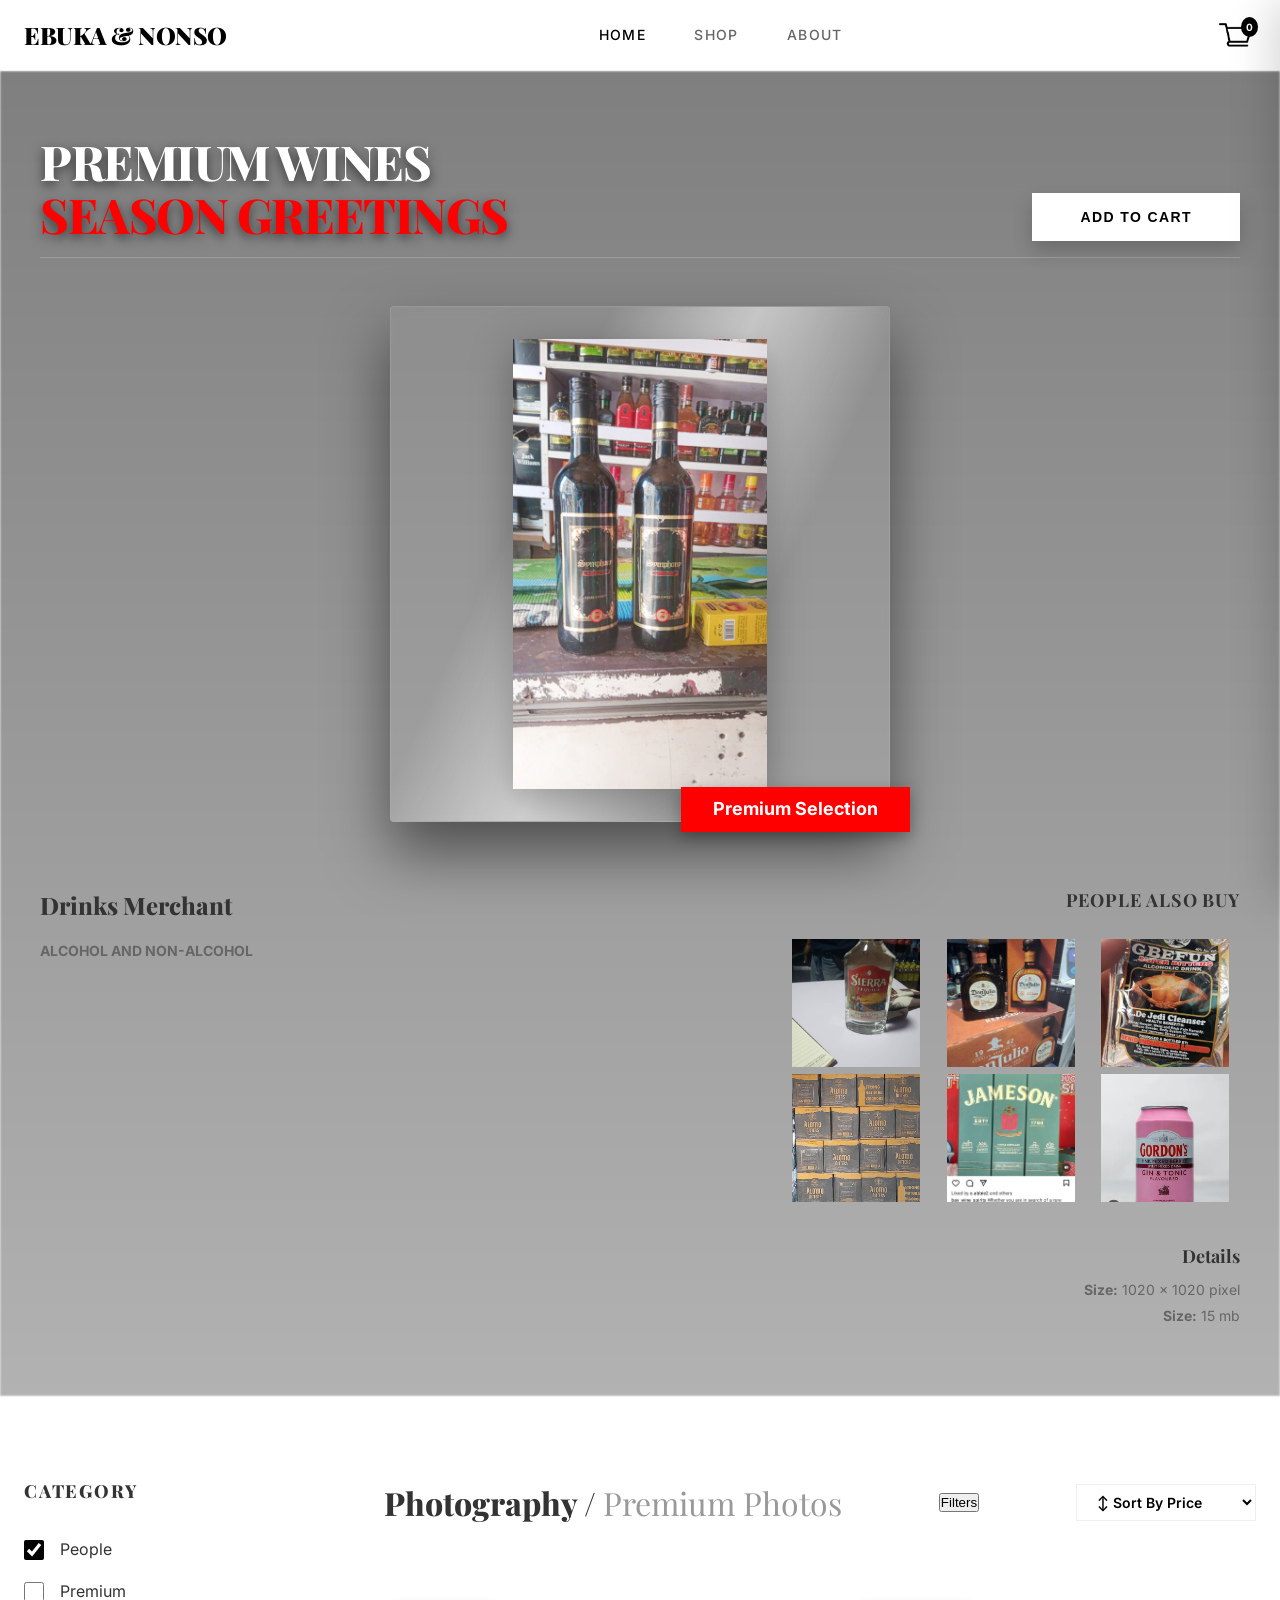
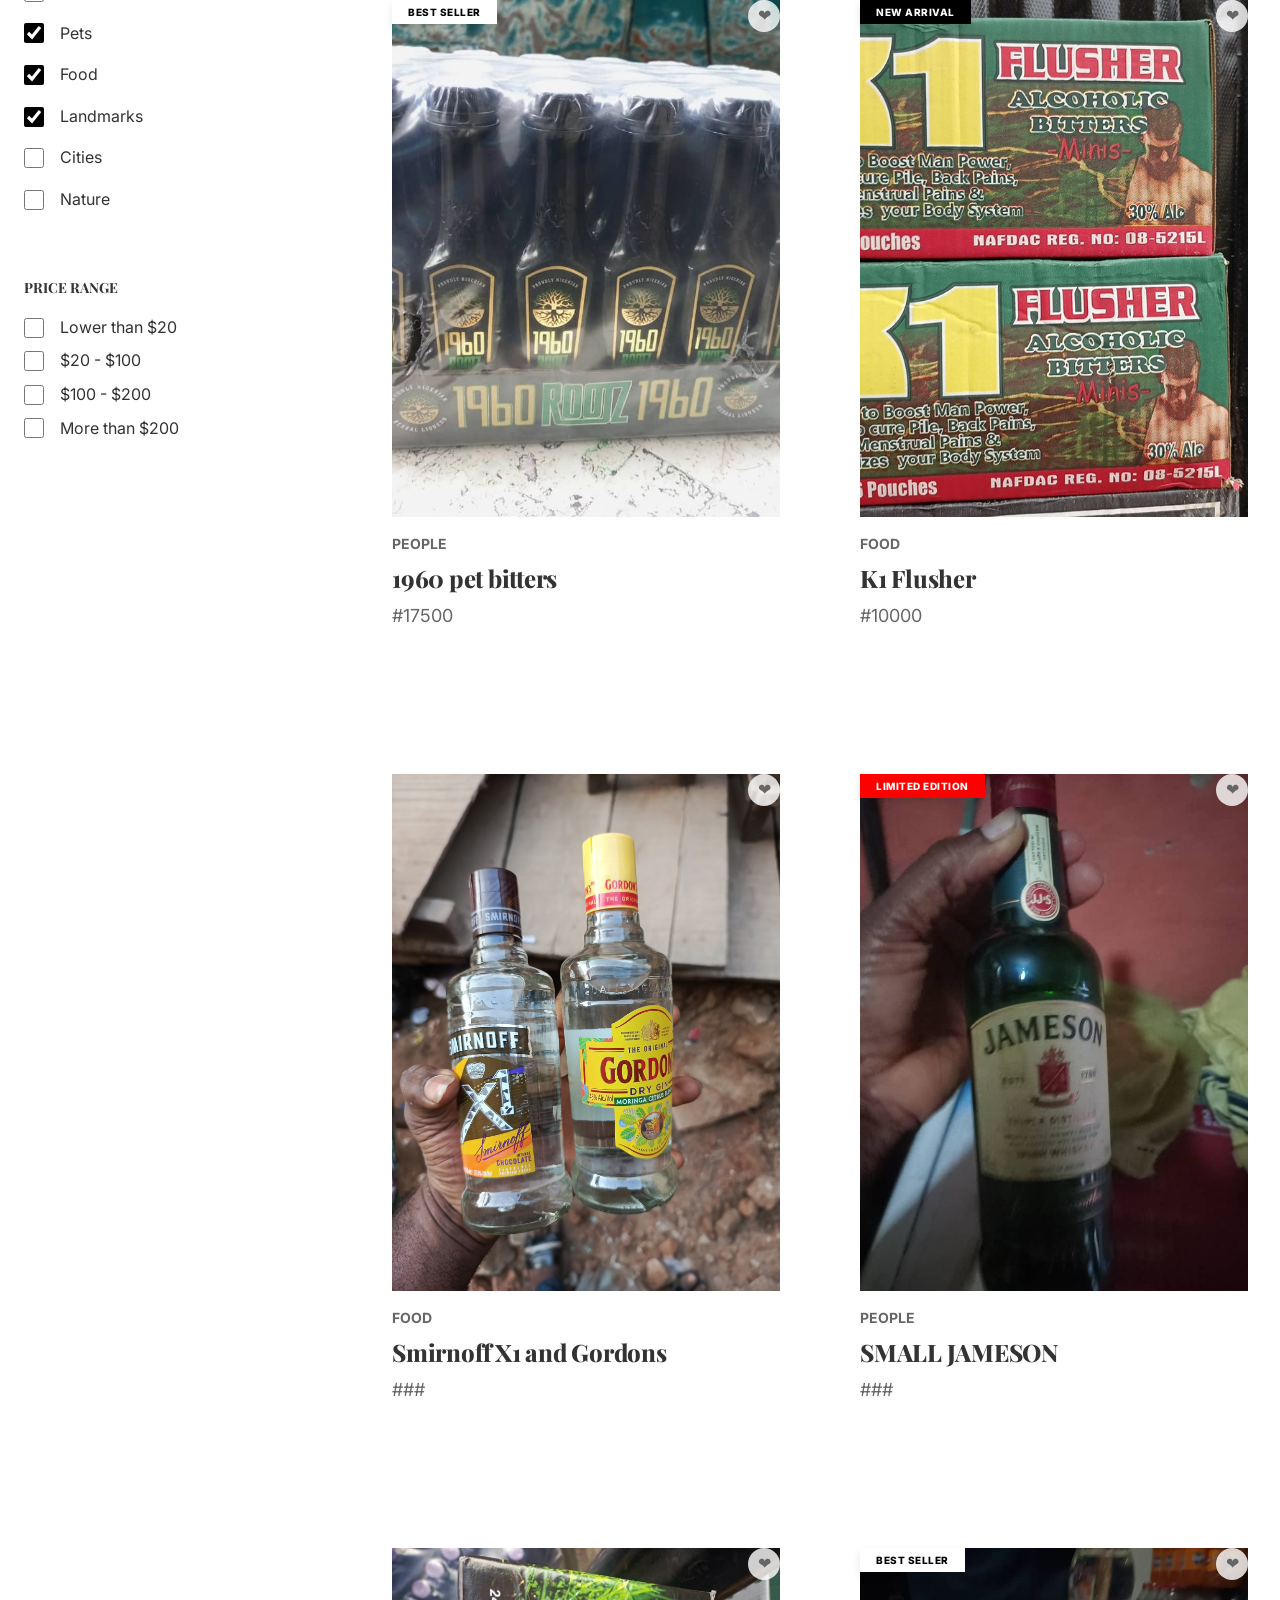
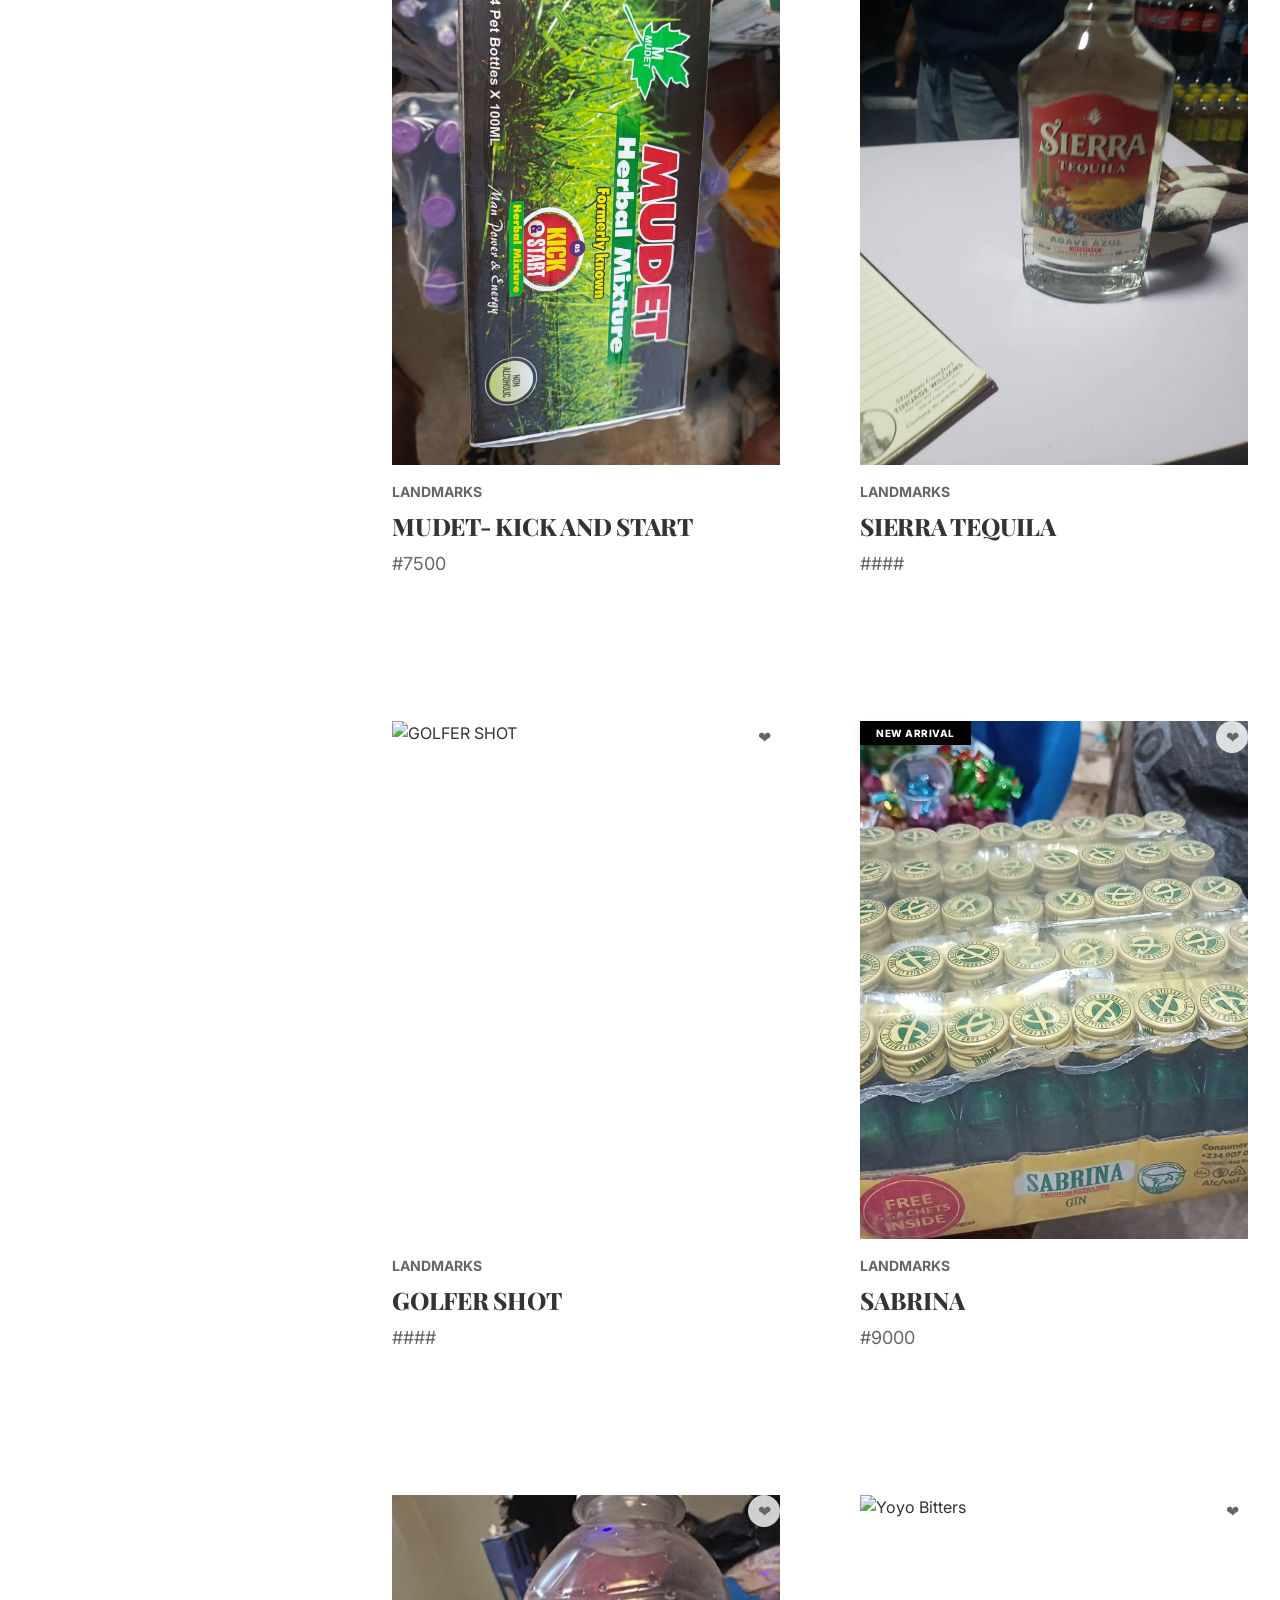
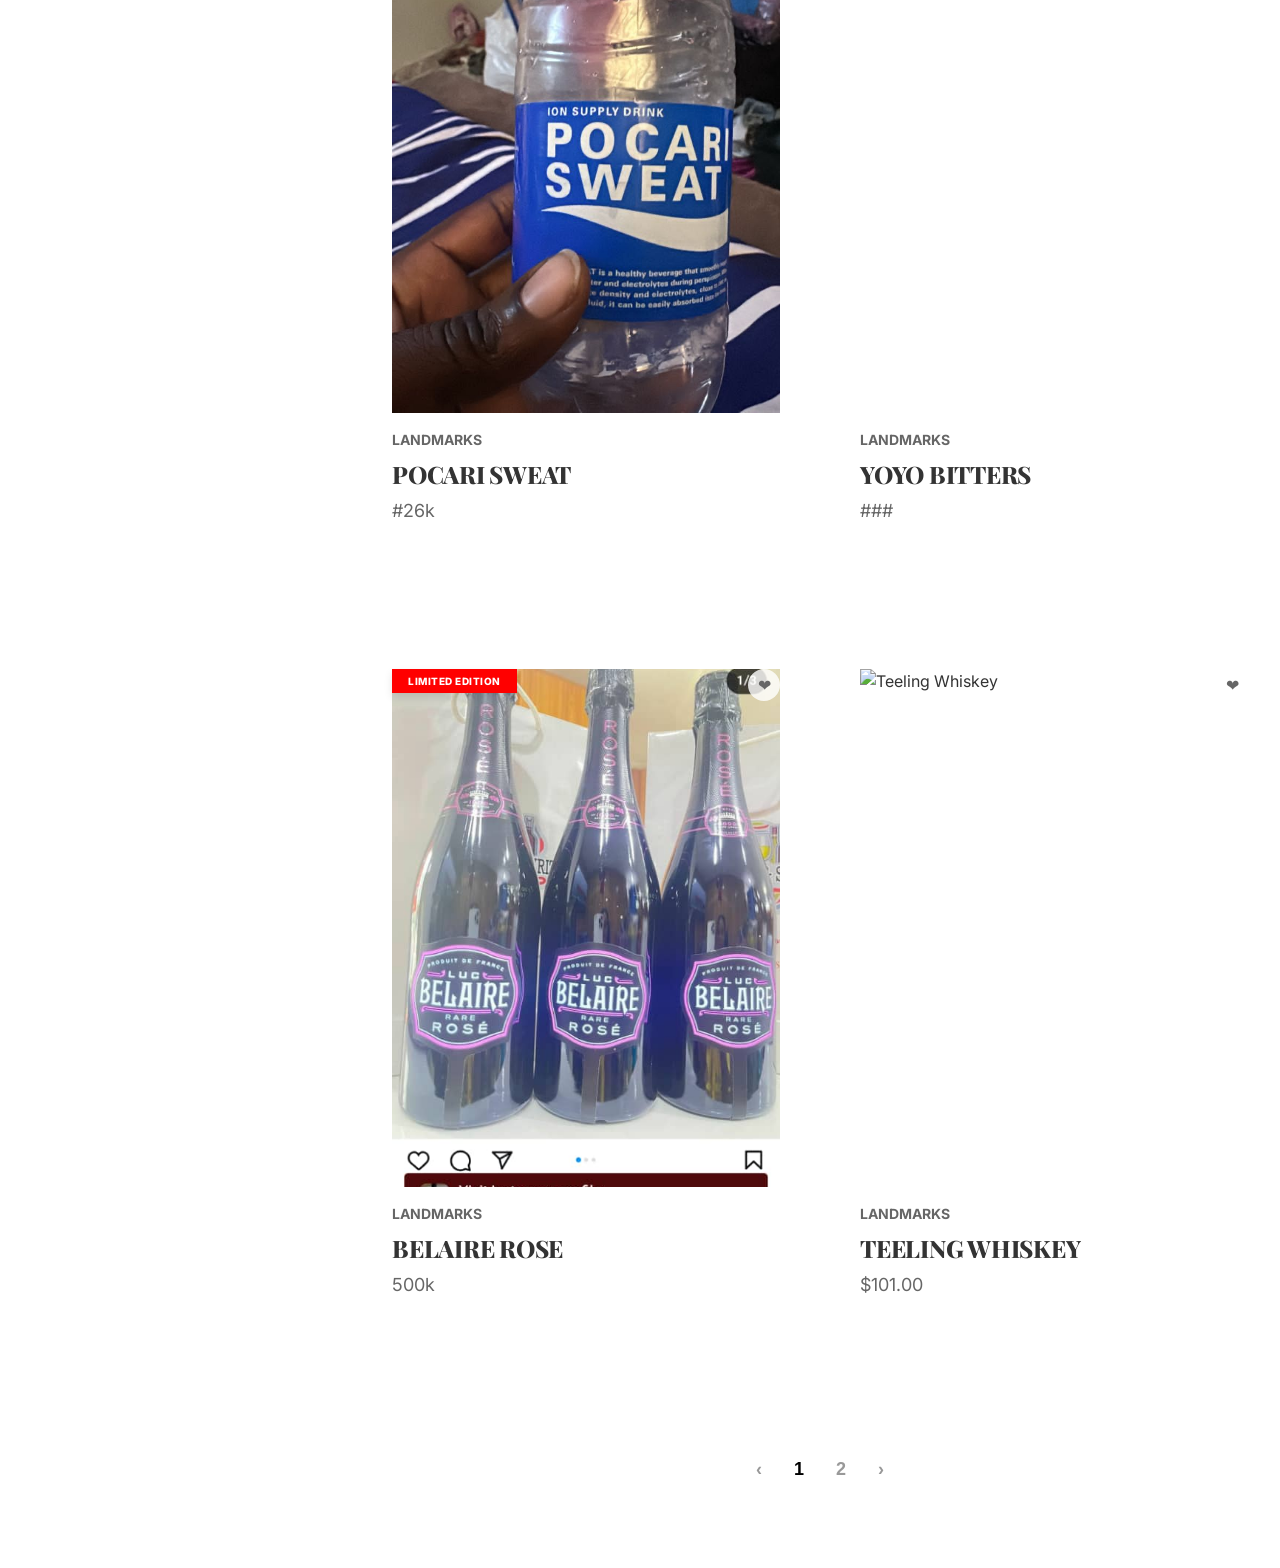
==== index.html @ bc5c55d0 "Refactor navigation, enhance responsiveness, and upgrade UI/UX - Implemented semantic sticky navbar " ====
<!DOCTYPE html>
<html lang="en">
  <head>
    <meta charset="UTF-8" />
    <meta name="viewport" content="width=device-width, initial-scale=1.0">

    <link rel="preconnect" href="https://fonts.googleapis.com"/>
    <link rel="preconnect" href="https://fonts.gstatic.com" crossorigin />
    <link
      href="https://fonts.googleapis.com/css2?family=Inter:wght@300;400;500;600&family=Playfair+Display:wght@400;500;600;700&display=swap"
      rel="stylesheet"
    />
    <link rel="stylesheet" href="style.css" />
    <title>WINES</title>
  </head>
  <body>
    <header class="header">
      <div class="header-container">
        <a href="#" class="main-logo">EBUKA & NONSO</a>

        <button class="menu-toggle" aria-label="Toggle navigation">
          <span class="hamburger"></span>
        </button>

        <nav class="navbar">
          <ul class="nav-links">
            <li><a href="#" class="active">Home</a></li>
            <li><a href="#shop">Shop</a></li>
            <li><a href="#about">About</a></li>
          </ul>
        </nav>

        <div class="header-actions">
          <div class="cart-trigger" aria-label="Open cart">
            <img src="./images/Vector.png" alt="shopping cart" class="cart-icon" />
          </div>
        </div>
      </div>
    </header>

    <section class="hero-section cinematic-hero">
      <div class="vineyard-background"></div>
      <div class="hero-content">
        <div class="hero-top">
          <h1 class="hero-title">PREMIUM WINES <br>
            <span style="color: var(--color-accent);">SEASON GREETINGS</span>
          </h1>
          <button class="add-to-cart-btn">Add to Cart</button>
        </div>

        <div class="hero-image-container">
          <div class="hero-image-wrapper showcase">
            <img
              src="./images/DRINKS PHOTOS/SYMPHONY RED WINE.jpg"
              alt="Symphony Red Wine Bottle"
              class="hero-image main-bottle"
            />
            <div class="glass-reflection"></div>
          </div>
          <span class="photo-of-day">Premium Selection</span>
        </div>

        <div class="hero-description" id="about">
          <div class="description-left">
            <h3>Drinks Merchant</h3>
            <span class="photo-category">ALCOHOL AND NON-ALCOHOL</span>
            <p style="font-size: 22px;">
               
            </p>
            
            
          </div>
          <div class="description-right">
            <h3>People also buy</h3>
            <div class="people-also-buy">
              <div class="also-buy-item">
                <img src="./images/DRINKS PHOTOS/SIERRA TEQUILA.jpg" alt="Sierra Tequila" />
                <img src="./images/DRINKS PHOTOS/ALOMO BOTTLE.jpg" alt="Alomo Bottle" />
              </div>
              <div class="also-buy-item">
                <img src="./images/DRINKS PHOTOS/Don Julio1.jpg" alt="Don Julio" />
                <img src="./images/DRINKS PHOTOS/JAMESON BIG.jpg" alt="Jameson Big" />
              </div>
              <div class="also-buy-item">
                <img src="./images/DRINKS PHOTOS/GBEFUN.jpg" alt="Gbefun" />
                <img src="./images/DRINKS PHOTOS/GORDON'S CAN.jpg" alt="Gordon's Can" />
              </div>
            </div>
            <div class="details">
              <h4>Details</h4>
              <p><strong>Size:</strong> 1020 x 1020 pixel</p>
              <p><strong>Size:</strong> 15 mb</p>
            </div>
          </div>
        </div>
      </div>
    </section>

    <div class="main-content">
      <aside class="sidebar">
        <h3>Category</h3>
        <ul class="category-list">
          <li>
            <label><input type="checkbox" checked /> People</label>
          </li>
          <li>
            <label><input type="checkbox" /> Premium</label>
          </li>
          <li>
            <label><input type="checkbox" checked /> Pets</label>
          </li>
          <li>
            <label><input type="checkbox" checked /> Food</label>
          </li>
          <li>
            <label><input type="checkbox" checked /> Landmarks</label>
          </li>
          <li>
            <label><input type="checkbox" /> Cities</label>
          </li>
          <li>
            <label><input type="checkbox" /> Nature</label>
          </li>
        </ul>

        <div class="price-filter">
          <h4>Price range</h4>
          <label><input type="checkbox" name="price" /> Lower than $20</label>
          <label><input type="checkbox" name="price" /> $20 - $100</label>
          <label><input type="checkbox" name="price" /> $100 - $200</label>
          <label><input type="checkbox" name="price" /> More than $200</label>
        </div>
      </aside>

      <main class="gallery" id="shop">
        <div class="gallery-header">
          <h2 class="gallery-title">
            Photography / <span>Premium Photos</span>
          </h2>
          <button class="filters-toggle" type="button">Filters</button>
          <select class="sort-dropdown">
            <option>↕ Sort By Price</option>
            <option>Price: Low to High</option>
            <option>Price: High to Low</option>
            <option>Newest First</option>
          </select>
        </div>

        <div class="photo-grid">
          <div class="photo-item">
            <span class="product-badge badge-best-seller">Best Seller</span>
            <button class="favorite-btn" aria-label="Add to favorites">❤</button>
            <div class="photo-image-container">
              <img src="./images/DRINKS PHOTOS/1960 PET BITTERS.jpg" alt="1960 pet bitters" />
            </div>
            <div class="photo-info">
              <span class="photo-category">People</span>
              <h3 class="photo-title">1960 pet bitters</h3>
              <p class="photo-price">#17500</p>
              <button class="photo-add-btn">Add to Cart</button>
            </div>
          </div>

          <div class="photo-item">
            <span class="product-badge badge-new">New Arrival</span>
            <button class="favorite-btn" aria-label="Add to favorites">❤</button>
            <div class="photo-image-container">
              <img src="./images/DRINKS PHOTOS/K1 FLUSHER.jpeg" alt="K1 Flusher" />
            </div>
            <div class="photo-info">
              <span class="photo-category">Food</span>
              <h3 class="photo-title">K1 Flusher</h3>
              <p class="photo-price">#10000</p>
              <button class="photo-add-btn">Add to Cart</button>
            </div>
          </div>

          <div class="photo-item">
            <button class="favorite-btn" aria-label="Add to favorites">❤</button>
            <div class="photo-image-container">
              <img src="./images/DRINKS PHOTOS/SMIRNOFF X1 AND GORDON.jpg" alt="SmirnoffX1 and Gordons" />
            </div>
            <div class="photo-info">
              <span class="photo-category">Food</span>
              <h3 class="photo-title"> SmirnoffX1 and Gordons</h3>
              <p class="photo-price">###</p>
              <button class="photo-add-btn">Add to Cart</button>
            </div>
          </div>

          <div class="photo-item">
            <span class="product-badge badge-limited">Limited Edition</span>
            <button class="favorite-btn" aria-label="Add to favorites">❤</button>
            <div class="photo-image-container">
              <img src="./images/DRINKS PHOTOS/jamesons.jpg" alt="jameson" />
            </div>
            <div class="photo-info">
              <span class="photo-category">People</span>
              <h3 class="photo-title">SMALL JAMESON</h3>
              <p class="photo-price">###</p>
              <button class="photo-add-btn">Add to Cart</button>
            </div>
          </div>

          <div class="photo-item">
            <button class="favorite-btn" aria-label="Add to favorites">❤</button>
            <div class="photo-image-container">
              <img src="./images/DRINKS PHOTOS/mudet-kick& Start.jpg" alt="MUDET- KICK AND START" />
            </div>
            <div class="photo-info">
              <span class="photo-category">Landmarks</span>
              <h3 class="photo-title">MUDET- KICK AND START</h3>
              <p class="photo-price">#7500</p>
              <button class="photo-add-btn">Add to Cart</button>
            </div>
          </div>

          <div class="photo-item">
            <span class="product-badge badge-best-seller">Best Seller</span>
            <button class="favorite-btn" aria-label="Add to favorites">❤</button>
            <div class="photo-image-container">
              <img src="./images/DRINKS PHOTOS/SIERRA TEQUILA.jpg" alt="SIERRA TEQUILA" />
            </div>
            <div class="photo-info">
              <span class="photo-category">Landmarks</span>
              <h3 class="photo-title">SIERRA TEQUILA</h3>
              <p class="photo-price">####</p>
              <button class="photo-add-btn">Add to Cart</button>
            </div>
          </div>

          <div class="photo-item">
            <button class="favorite-btn" aria-label="Add to favorites">❤</button>
            <div class="photo-image-container">
              <img src="./images/DRINKS PHOTOS/GOLFER'S SHOT.jpg" alt="GOLFER SHOT" />
            </div>
            <div class="photo-info">
              <span class="photo-category">Landmarks</span>
              <h3 class="photo-title">GOLFER SHOT</h3>
              <p class="photo-price">####</p>
              <button class="photo-add-btn">Add to Cart</button>
            </div>
          </div>

          <div class="photo-item">
            <span class="product-badge badge-new">New Arrival</span>
            <button class="favorite-btn" aria-label="Add to favorites">❤</button>
            <div class="photo-image-container">
              <img src="./images/DRINKS PHOTOS/sabrina.jpeg" alt="Sabrina" />
            </div>
            <div class="photo-info">
              <span class="photo-category">Landmarks</span>
              <h3 class="photo-title">SABRINA</h3>
              <p class="photo-price">#9000</p>
              <button class="photo-add-btn">Add to Cart</button>
            </div>
          </div>
          <div class="photo-item">
            <button class="favorite-btn" aria-label="Add to favorites">❤</button>
            <div class="photo-image-container">
              <img src="./images/DRINKS PHOTOS/POCARI SWEAT.jpg" alt="Pocari Sweat" />
            </div>
            <div class="photo-info">
              <span class="photo-category">Landmarks</span>
              <h3 class="photo-title">POCARI SWEAT</h3>
              <p class="photo-price">#26k</p>
              <button class="photo-add-btn">Add to Cart</button>
            </div>
          </div>
          <div class="photo-item">
            <button class="favorite-btn" aria-label="Add to favorites">❤</button>
            <div class="photo-image-container">
              <img src="./images/DRINKS PHOTOS/YOYO BITTERS.jpg" alt="Yoyo Bitters" />
            </div>
            <div class="photo-info">
              <span class="photo-category">Landmarks</span>
              <h3 class="photo-title">YOYO BITTERS</h3>
              <p class="photo-price">###</p>
              <button class="photo-add-btn">Add to Cart</button>
            </div>
          </div>
          <div class="photo-item">
            <span class="product-badge badge-limited">Limited Edition</span>
            <button class="favorite-btn" aria-label="Add to favorites">❤</button>
            <div class="photo-image-container">
              <img src="./images/DRINKS PHOTOS/BELAIRE ROSE.jpg" alt="Belaire Rose" />
            </div>
            <div class="photo-info">
              <span class="photo-category">Landmarks</span>
              <h3 class="photo-title">BELAIRE ROSE</h3>
              <p class="photo-price">500k</p>
              <button class="photo-add-btn">Add to Cart</button>
            </div>
          </div>
   
          <div class="photo-item">
            <button class="favorite-btn" aria-label="Add to favorites">❤</button>
            <div class="photo-image-container">
              <img src="./images/DRINKS PHOTOS/TEELING WHISKEY.jpg" alt="Teeling Whiskey" />
            </div>
            <div class="photo-info">
              <span class="photo-category">Landmarks</span>
              <h3 class="photo-title">TEELING WHISKEY</h3>
              <p class="photo-price">$101.00</p>
              <button class="photo-add-btn">Add to Cart</button>
            </div>
          </div>

          <div class="photo-item">
            <button class="favorite-btn" aria-label="Add to favorites">❤</button>
            <div class="photo-image-container">
              <img src="./images/DRINKS PHOTOS/KONDO BITTERS.jpg" alt="Kondo Bitters" />
            </div>
            <div class="photo-info">
              <span class="photo-category">Landmarks</span>
              <h3 class="photo-title">KONDO BITTERS</h3>
              <p class="photo-price">$101.00</p>
              <button class="photo-add-btn">Add to Cart</button>
            </div>
          </div>
          <div class="photo-item">
            <button class="favorite-btn" aria-label="Add to favorites">❤</button>
            <div class="photo-image-container">
              <img src="./images/DRINKS PHOTOS/KUEMMERLING.jpg" alt="Kuemmerling" />
            </div>
            <div class="photo-info">
              <span class="photo-category">Landmarks</span>
              <h3 class="photo-title">KUEMMERLING</h3>
              <p class="photo-price">$101.00</p>
              <button class="photo-add-btn">Add to Cart</button>
            </div>
          </div>
          <div class="photo-item">
            <button class="favorite-btn" aria-label="Add to favorites">❤</button>
            <div class="photo-image-container">
              <img src="./images/DRINKS PHOTOS/SEADON'S.jpg" alt="Seadon's" />
            </div>
            <div class="photo-info">
              <span class="photo-category">Landmarks</span>
              <h3 class="photo-title">SEADON'S</h3>
              <p class="photo-price">$101.00</p>
              <button class="photo-add-btn">Add to Cart</button>
            </div>
          </div>
          <div class="photo-item">
            <button class="favorite-btn" aria-label="Add to favorites">❤</button>
            <div class="photo-image-container">
              <img src="./images/DRINKS PHOTOS/ALOMO BOTTLES.jpg" alt="Alomo Bitters" />
            </div>
            <div class="photo-info">
              <span class="photo-category">Landmarks</span>
              <h3 class="photo-title">ALOMO BITTERS</h3>
              <p class="photo-price">$101.00</p>
              <button class="photo-add-btn">Add to Cart</button>
            </div>
          </div>
          <div class="photo-item">
            <button class="favorite-btn" aria-label="Add to favorites">❤</button>
            <div class="photo-image-container">
              <img src="./images/DRINKS PHOTOS/GLENFIDISH OPEN.jpg" alt="Glenfiddich 21 years" />
            </div>
            <div class="photo-info">
              <span class="photo-category">Landmarks</span>
              <h3 class="photo-title">GLENFIDDICH 21 years</h3>
              <p class="photo-price">$101.00</p>
              <button class="photo-add-btn">Add to Cart</button>
            </div>
          </div>
          <div class="photo-item">
            <button class="favorite-btn" aria-label="Add to favorites">❤</button>
            <div class="photo-image-container">
              <img src="./images/DRINKS PHOTOS/SYMPHONY RED WINE.jpg" alt="Symphony Red Wine" />
            </div>
            <div class="photo-info">
              <span class="photo-category">Landmarks</span>
              <h3 class="photo-title">SYMPHONY  RED WINE</h3>
              <p class="photo-price">$101.00</p>
              <button class="photo-add-btn">Add to Cart</button>
            </div>
          </div>
          <div class="photo-item">
            <button class="favorite-btn" aria-label="Add to favorites">❤</button>
            <div class="photo-image-container">
              <img src="./images/DRINKS PHOTOS/JAMESON BIG.jpg" alt="Jameson Big" />
            </div>
            <div class="photo-info">
              <span class="photo-category">Landmarks</span>
              <h3 class="photo-title">JAMESON BIG</h3>
              <p class="photo-price">$101.00</p>
              <button class="photo-add-btn">Add to Cart</button>
            </div>
          </div>
          <div class="photo-item">
            <button class="favorite-btn" aria-label="Add to favorites">❤</button>
            <div class="photo-image-container">
              <img src="./images/DRINKS PHOTOS/MARTINI ROSE.jpg" alt="Martini Rose" />
            </div>
            <div class="photo-info">
              <span class="photo-category">Landmarks</span>
              <h3 class="photo-title">MARTINI ROSE</h3>
              <p class="photo-price">$101.00</p>
              <button class="photo-add-btn">Add to Cart</button>
            </div>
          </div>
          <div class="photo-item">
            <button class="favorite-btn" aria-label="Add to favorites">❤</button>
            <div class="photo-image-container">
              <img src="./images/DRINKS PHOTOS/RED LABEL.jpg" alt="Red Label" />
            </div>
            <div class="photo-info">
              <span class="photo-category">Landmarks</span>
              <h3 class="photo-title">RED LABEL </h3>
              <p class="photo-price">$101.00</p>
              <button class="photo-add-btn">Add to Cart</button>
            </div>
          </div>
          <div class="photo-item">
            <button class="favorite-btn" aria-label="Add to favorites">❤</button>
            <div class="photo-image-container">
              <img src="./images/DRINKS PHOTOS/CASAMI AND MARTELL.jpg" alt="Casamigos and Martell" />
            </div>
            <div class="photo-info">
              <span class="photo-category">Landmarks</span>
              <h3 class="photo-title">CASAMIGOS AND MARTELL</h3>
              <p class="photo-price">$101.00</p>
              <button class="photo-add-btn">Add to Cart</button>
            </div>
          </div>
          <div class="photo-item">
            <button class="favorite-btn" aria-label="Add to favorites">❤</button>
            <div class="photo-image-container">
              <img src="./images/DRINKS PHOTOS/GORDON'S MEDIUM.jpg" alt="Gordon Med" />
            </div>
            <div class="photo-info">
              <span class="photo-category">Landmarks</span>
              <h3 class="photo-title">GORDON MED</h3>
              <p class="photo-price">$101.00</p>
              <button class="photo-add-btn">Add to Cart</button>
            </div>
          </div>
          <div class="photo-item">
            <button class="favorite-btn" aria-label="Add to favorites">❤</button>
            <div class="photo-image-container">
              <img src="./images/DRINKS PHOTOS/BACARDI.jpg" alt="Bacardi" />
            </div>
            <div class="photo-info">
              <span class="photo-category">Landmarks</span>
              <h3 class="photo-title">BACARDI</h3>
              <p class="photo-price">$101.00</p>
              <button class="photo-add-btn">Add to Cart</button>
            </div>
          </div>

        </div>

        <div class="pagination">
          <button class="prev">‹</button>
          <button class="page-btn">1</button>
          <button class="page-btn">2</button>
          <button class="page-btn">3</button>
          <button class="next">›</button>
        </div>
        
        
      </main>
    </div>

    <div class="cart-backdrop" hidden></div>
    <aside class="cart-panel" aria-hidden="true" role="dialog" aria-label="Shopping cart">
      <div class="cart-header">
        <h3>Your Cart</h3>
        <button class="cart-close" aria-label="Close cart">×</button>
      </div>
      <div class="cart-items"></div>
      <div class="cart-footer">
        <div class="cart-total">
          <span class="cart-total-label">Total:</span>
          <span class="cart-total-value">$0.00</span>
        </div>
        <input type="text" id="cart-name" placeholder="Full Name" class="cart-input">
        <input type="tel" id="cart-phone" placeholder="Phone Number" class="cart-input">
        <input type="email" id="cart-email" placeholder="Email Address" class="cart-input">
        <button class="clear-cart-btn">Clear</button>
        <button class="checkout-btn">Checkout</button>
      </div>
    </aside>

    <script src="https://js.paystack.co/v1/inline.js"></script>
    <script src="script.js"></script>
  </body>
</html>
---- style.css ----
:root {
  /* Colors */
  --color-black: #000000;
  --color-white: #ffffff;
  --color-gray-dark: #333333;
  --color-gray-medium: #666666;
  --color-gray-light: #999999;
  --color-gray-extra-light: #efefef;
  --color-border: #efefef;
  --color-accent: #ff0000;

  /* Spacing Scale (8px base) */
  --space-xs: 4px;
  --space-sm: 8px;
  --space-md: 16px;
  --space-lg: 24px;
  --space-xl: 32px;
  --space-2xl: 48px;
  --space-3xl: 64px;
  --space-4xl: 80px;

  /* Typography Scale */
  --font-base: "Inter", sans-serif;
  --font-headings: "Playfair Display", serif;
  --text-xs: 12px;
  --text-sm: 14px;
  --text-base: 16px;
  --text-md: 18px;
  --text-lg: 24px;
  --text-xl: 32px;
  --text-2xl: clamp(32px, 5vw, 48px);

  --line-height-tight: 1.2;
  --line-height-base: 1.6;
  --line-height-relaxed: 1.8;
}

* {
  margin: 0;
  padding: 0;
  box-sizing: border-box;
}

body {
  font-family: var(--font-base);
  background-color: var(--color-white);
  color: var(--color-gray-dark);
  line-height: var(--line-height-base);
  -webkit-font-smoothing: antialiased;
}

h1, h2, h3, h4, .main-logo, .hero-title, .gallery-title, .photo-title, .cart-header h3 {
  font-family: var(--font-headings);
}

/* Header & Navigation */
.header {
  background: var(--color-white);
  border-bottom: 1px solid var(--color-gray-extra-light);
  position: sticky;
  top: 0;
  z-index: 800;
}

.header-container {
  max-width: 1400px;
  margin: 0 auto;
  padding: var(--space-md) var(--space-lg);
  display: flex;
  justify-content: space-between;
  align-items: center;
}

.main-logo {
  font-size: var(--text-lg);
  font-weight: 900;
  letter-spacing: -0.02em;
  color: var(--color-black);
  text-decoration: none;
}

.navbar {
  flex: 1;
  display: flex;
  justify-content: center;
}

.nav-links {
  list-style: none;
  display: flex;
  gap: var(--space-2xl);
}

.nav-links a {
  text-decoration: none;
  color: var(--color-gray-medium);
  font-weight: 500;
  font-size: var(--text-sm);
  text-transform: uppercase;
  letter-spacing: 0.1em;
  transition: color 0.3s ease;
}

.nav-links a:hover,
.nav-links a.active {
  color: var(--color-black);
}

.header-actions {
  display: flex;
  align-items: center;
}

.cart-trigger {
  position: relative;
  cursor: pointer;
  padding: var(--space-xs);
}

.cart-icon {
  display: block;
  height: 24px;
}

.cart-badge {
  position: absolute;
  top: -2px;
  right: -2px;
  background: var(--color-black);
  color: var(--color-white);
  border-radius: 50%;
  font-size: 10px;
  padding: 2px 5px;
  font-weight: 700;
}

/* Hamburger Menu Toggle */
.menu-toggle {
  display: none;
  background: none;
  border: none;
  cursor: pointer;
  padding: 10px;
  z-index: 1200;
}

.hamburger {
  display: block;
  width: 24px;
  height: 2px;
  background: #000;
  position: relative;
  transition: background 0.3s;
}

.hamburger::before,
.hamburger::after {
  content: '';
  position: absolute;
  width: 24px;
  height: 2px;
  background: #000;
  left: 0;
  transition: transform 0.3s;
}

.hamburger::before { top: -8px; }
.hamburger::after { bottom: -8px; }

.menu-toggle.active .hamburger { background: transparent; }
.menu-toggle.active .hamburger::before { transform: translateY(8px) rotate(45deg); }
.menu-toggle.active .hamburger::after { transform: translateY(-8px) rotate(-45deg); }

/* Hero Section */
.hero-section {
  padding: var(--space-3xl) var(--space-lg);
  border-bottom: 1px solid var(--color-gray-extra-light);
  position: relative;
  overflow: hidden;
}

.cinematic-hero {
  min-height: 85vh;
  display: flex;
  align-items: center;
}

.vineyard-background {
  position: absolute;
  top: 0;
  left: 0;
  width: 100%;
  height: 100%;
  background: linear-gradient(rgba(0,0,0,0.5), rgba(0,0,0,0.3)),
              url('https://images.unsplash.com/photo-1506377247377-2a5b3b0ca7df?auto=format&fit=crop&q=80&w=1920') center/cover no-repeat;
  z-index: -1;
  filter: blur(1px) brightness(0.8);
  animation: backgroundPan 30s linear infinite alternate;
}

@keyframes backgroundPan {
  from { transform: scale(1.1) translateX(-3%); }
  to { transform: scale(1.1) translateX(3%); }
}

.hero-content {
  max-width: 1200px;
  margin: 0 auto;
  width: 100%;
  z-index: 2;
}

.hero-top {
  display: flex;
  justify-content: space-between;
  align-items: flex-end;
  margin-bottom: var(--space-2xl);
  color: var(--color-white);
  padding-bottom: var(--space-md);
  border-bottom: 1px solid rgba(255,255,255,0.2);
}

.hero-title {
  font-size: var(--text-2xl);
  font-weight: 800;
  line-height: 1.1;
  letter-spacing: -0.03em;
  text-shadow: 0 4px 12px rgba(0,0,0,0.6);
}

.add-to-cart-btn {
  background: var(--color-white);
  color: var(--color-black);
  padding: var(--space-md) var(--space-2xl);
  border: none;
  font-size: var(--text-sm);
  font-weight: 700;
  text-transform: uppercase;
  letter-spacing: 0.1em;
  cursor: pointer;
  transition: transform 0.2s ease, background 0.3s ease;
  box-shadow: 0 10px 20px rgba(0,0,0,0.2);
}

.add-to-cart-btn:hover {
  background: var(--color-gray-extra-light);
  transform: translateY(-2px);
}

.hero-image-container {
  position: relative;
  max-width: 500px;
  margin: 0 auto var(--space-3xl);
}

.hero-image-wrapper.showcase {
  position: relative;
  background: rgba(255,255,255,0.05);
  backdrop-filter: blur(5px);
  border: 1px solid rgba(255,255,255,0.1);
  border-radius: 4px;
  padding: var(--space-xl);
  box-shadow: 0 30px 60px rgba(0,0,0,0.5);
  animation: float 8s ease-in-out infinite;
  overflow: hidden;
}

@keyframes float {
  0%, 100% { transform: translateY(0) rotate(1deg); }
  50% { transform: translateY(-20px) rotate(-1deg); }
}

.hero-image.main-bottle {
  width: 100%;
  height: clamp(350px, 50vh, 550px);
  object-fit: contain;
  display: block;
  filter: drop-shadow(0 10px 20px rgba(0,0,0,0.3));
}

.glass-reflection {
  position: absolute;
  top: 0;
  left: 0;
  width: 100%;
  height: 100%;
  background: linear-gradient(
    115deg,
    rgba(255,255,255,0) 0%,
    rgba(255,255,255,0) 30%,
    rgba(255,255,255,0.4) 45%,
    rgba(255,255,255,0.5) 50%,
    rgba(255,255,255,0.4) 55%,
    rgba(255,255,255,0) 70%,
    rgba(255,255,255,0) 100%
  );
  mix-blend-mode: overlay;
  pointer-events: none;
  animation: shimmer 5s infinite ease-in-out;
}

@keyframes shimmer {
  0% { transform: translateX(-150%) skewX(-20deg); }
  100% { transform: translateX(250%) skewX(-20deg); }
}

.photo-of-day {
  position: absolute;
  right: -20px;
  bottom: -10px;
  background: var(--color-accent);
  color: var(--color-white);
  padding: var(--space-sm) var(--space-xl);
  font-size: var(--text-md);
  font-weight: 700;
  box-shadow: 0 5px 15px rgba(0,0,0,0.3);
  z-index: 3;
}

.hero-description {
  display: grid;
  grid-template-columns: 1.5fr 1fr;
  gap: var(--space-4xl);
}

.description-left h3 {
  font-size: var(--text-lg);
  font-weight: 800;
  margin-bottom: var(--space-md);
}

.description-left p {
  color: var(--color-gray-medium);
  font-size: var(--text-md);
  line-height: var(--line-height-relaxed);
}

.description-right h3 {
  font-size: var(--text-md);
  font-weight: 700;
  margin-bottom: var(--space-lg);
  text-align: right;
  text-transform: uppercase;
  letter-spacing: 0.05em;
}

.people-also-buy {
  display: flex;
  justify-content: flex-end;
  gap: var(--space-md);
  margin-bottom: var(--space-xl);
}

.also-buy-item img {
  width: clamp(80px, 10vw, 150px);
  height: clamp(80px, 10vw, 150px);
  object-fit: cover;
  transition: opacity 0.3s ease;
}

.details {
  text-align: right;
}

.details h4 {
  font-size: var(--text-md);
  margin-bottom: var(--space-sm);
  font-weight: 700;
}

.details p {
  font-size: var(--text-sm);
  color: var(--color-gray-medium);
  margin-bottom: var(--space-xs);
}

/* Main Content Area */
.main-content {
  max-width: 1400px;
  margin: 0 auto;
  display: flex;
  gap: var(--space-4xl);
  padding: var(--space-4xl) var(--space-lg);
}

.sidebar {
  width: 280px;
  flex-shrink: 0;
}

.sidebar h3 {
  font-size: var(--text-md);
  font-weight: 800;
  margin-bottom: var(--space-xl);
  text-transform: uppercase;
  letter-spacing: 0.1em;
}

.category-list {
  list-style: none;
  margin-bottom: var(--space-3xl);
}

.category-list li {
  margin-bottom: var(--space-md);
}

.category-list label {
  display: flex;
  align-items: center;
  gap: var(--space-md);
  font-size: var(--text-base);
  cursor: pointer;
  color: var(--color-gray-dark);
}

.category-list input[type="checkbox"] {
  width: 20px;
  height: 20px;
  accent-color: var(--color-black);
}

.price-filter h4 {
  font-size: var(--text-sm);
  font-weight: 700;
  margin-bottom: var(--space-md);
  text-transform: uppercase;
}

.price-filter label {
  display: flex;
  align-items: center;
  gap: var(--space-md);
  margin-bottom: var(--space-sm);
  font-size: var(--text-base);
  cursor: pointer;
}

.price-filter input[type="checkbox"] {
  width: 20px;
  height: 20px;
  accent-color: var(--color-black);
}

/* Gallery Header */
.gallery {
  flex: 1;
}

.gallery-header {
  display: flex;
  justify-content: space-between;
  align-items: center;
  margin-bottom: var(--space-3xl);
}

.gallery-title {
  font-size: var(--text-xl);
  font-weight: 800;
}

.gallery-title span {
  font-weight: 400;
  color: var(--color-gray-light);
}

.sort-dropdown {
  border: 1px solid var(--color-gray-extra-light);
  padding: var(--space-sm) var(--space-md);
  font-family: inherit;
  font-size: var(--text-sm);
  font-weight: 600;
  cursor: pointer;
  background: var(--color-white);
}

/* Photo Grid */
.photo-grid {
  display: grid;
  grid-template-columns: repeat(auto-fill, minmax(300px, 1fr));
  gap: var(--space-3xl);
  margin-bottom: var(--space-4xl);
}

.photo-item {
  position: relative;
  transition: all 0.4s cubic-bezier(0.16, 1, 0.3, 1);
  background: var(--color-white);
  padding: var(--space-sm);
  border-radius: 4px;
}

.photo-item:hover {
  transform: translateY(-8px);
  box-shadow: 0 20px 40px rgba(0,0,0,0.1);
}

.photo-image-container {
  position: relative;
  width: 100%;
  aspect-ratio: 3/4;
  overflow: hidden;
  margin-bottom: var(--space-md);
}

.photo-item img {
  width: 100%;
  height: 100%;
  object-fit: cover;
  transition: transform 0.6s cubic-bezier(0.16, 1, 0.3, 1);
}

.photo-item:hover img {
  transform: scale(1.1);
}

/* Badges & Favorite */
.product-badge {
  position: absolute;
  top: var(--space-sm);
  left: var(--space-sm);
  padding: var(--space-xs) var(--space-md);
  font-size: 10px;
  font-weight: 800;
  text-transform: uppercase;
  letter-spacing: 0.05em;
  z-index: 10;
  box-shadow: 0 4px 8px rgba(0,0,0,0.1);
}

.badge-best-seller { background: var(--color-white); color: var(--color-black); }
.badge-limited { background: var(--color-accent); color: var(--color-white); }
.badge-new { background: #000; color: var(--color-white); }

.favorite-btn {
  position: absolute;
  top: var(--space-sm);
  right: var(--space-sm);
  background: rgba(255,255,255,0.8);
  border: none;
  width: 32px;
  height: 32px;
  border-radius: 50%;
  display: flex;
  align-items: center;
  justify-content: center;
  cursor: pointer;
  z-index: 10;
  transition: all 0.3s ease;
  font-size: 16px;
  color: var(--color-gray-medium);
}

.favorite-btn:hover {
  background: var(--color-white);
  color: var(--color-accent);
  transform: scale(1.1);
}

.favorite-btn.active {
  color: var(--color-accent);
}

.photo-category {
  font-size: var(--text-sm);
  font-weight: 700;
  color: var(--color-gray-medium);
  text-transform: uppercase;
  margin-bottom: var(--space-xs);
  display: block;
}

.photo-title {
  font-size: var(--text-lg);
  font-weight: 800;
  margin-bottom: var(--space-xs);
  letter-spacing: -0.01em;
}

.photo-price {
  font-size: var(--text-md);
  color: var(--color-gray-medium);
  margin-bottom: var(--space-md);
}

.photo-add-btn {
  width: 100%;
  background: var(--color-black);
  color: var(--color-white);
  border: none;
  padding: var(--space-md);
  font-weight: 700;
  text-transform: uppercase;
  letter-spacing: 0.1em;
  cursor: pointer;
  opacity: 0;
  transform: translateY(10px);
  transition: all 0.4s cubic-bezier(0.16, 1, 0.3, 1);
}

.photo-item:hover .photo-add-btn {
  opacity: 1;
  transform: translateY(0);
}

.photo-add-btn:hover {
  background: var(--color-gray-dark);
}

/* Pagination */
.pagination {
  display: flex;
  justify-content: center;
  align-items: center;
  gap: var(--space-md);
}

.pagination button {
  background: none;
  border: none;
  font-size: var(--text-md);
  cursor: pointer;
  padding: var(--space-sm);
  color: var(--color-gray-light);
  transition: color 0.3s;
  font-weight: 700;
}

.pagination button:hover,
.pagination button.active {
  color: var(--color-black);
}

/* Cart & UI Panels */
.cart-backdrop {
  position: fixed;
  inset: 0;
  background: rgba(0, 0, 0, 0.4);
  z-index: 900;
}

.cart-panel {
  position: fixed;
  top: 0;
  right: 0;
  width: min(500px, 95vw);
  height: 100vh;
  background: var(--color-white);
  box-shadow: -10px 0 40px rgba(0, 0, 0, 0.15);
  transform: translateX(100%);
  transition: transform 0.5s cubic-bezier(0.16, 1, 0.3, 1);
  z-index: 1000;
  display: flex;
  flex-direction: column;
  padding: var(--space-2xl);
}

.cart-panel.open {
  transform: translateX(0);
}

.cart-header {
  display: flex;
  align-items: center;
  justify-content: space-between;
  margin-bottom: var(--space-3xl);
}

.cart-header h3 {
  font-size: var(--text-lg);
  font-weight: 900;
  text-transform: uppercase;
  letter-spacing: 0.05em;
}

.cart-close {
  background: transparent;
  border: 0;
  font-size: 40px;
  cursor: pointer;
  line-height: 1;
}

.cart-items {
  flex: 1;
  overflow: auto;
  display: grid;
  gap: var(--space-xl);
}

.cart-item {
  display: grid;
  grid-template-columns: 100px 1fr auto;
  gap: var(--space-lg);
  align-items: center;
  padding-bottom: var(--space-lg);
  border-bottom: 1px solid var(--color-gray-extra-light);
}

.cart-item-thumb {
  width: 100px;
  height: 100px;
  object-fit: cover;
}

.cart-item-title {
  font-size: var(--text-base);
  font-weight: 800;
  margin-bottom: var(--space-xs);
}

.cart-item-price {
  font-size: var(--text-sm);
  color: var(--color-gray-medium);
}

.cart-item-remove {
  background: transparent;
  border: 0;
  text-decoration: underline;
  color: var(--color-gray-medium);
  cursor: pointer;
  font-size: var(--text-xs);
  font-weight: 700;
}

.cart-footer {
  margin-top: var(--space-2xl);
  padding-top: var(--space-xl);
  border-top: 2px solid var(--color-black);
}

.cart-total {
  display: flex;
  justify-content: space-between;
  margin-bottom: var(--space-xl);
  font-size: var(--text-lg);
  font-weight: 900;
}

.cart-input {
  width: 100%;
  padding: var(--space-md);
  margin-bottom: var(--space-md);
  border: 1px solid var(--color-gray-extra-light);
  font-family: inherit;
  font-size: var(--text-sm);
}

.clear-cart-btn {
  width: 100%;
  background: transparent;
  color: var(--color-black);
  border: 1px solid var(--color-black);
  padding: var(--space-md);
  cursor: pointer;
  margin-bottom: var(--space-sm);
  font-weight: 700;
  text-transform: uppercase;
}

.checkout-btn {
  width: 100%;
  background: var(--color-black);
  color: var(--color-white);
  border: 0;
  padding: var(--space-md);
  cursor: pointer;
  font-weight: 700;
  text-transform: uppercase;
}

/* Responsive Overrides */
@media (max-width: 1024px) {
  .hero-description { gap: var(--space-2xl); }
  .main-content { gap: var(--space-2xl); }
}

@media (max-width: 768px) {
  .menu-toggle { display: block; }

  .navbar {
    position: fixed;
    top: 0;
    right: -100%;
    width: min(320px, 85vw);
    height: 100vh;
    background: var(--color-white);
    flex-direction: column;
    justify-content: flex-start;
    padding: var(--space-4xl) var(--space-2xl);
    transition: right 0.4s cubic-bezier(0.16, 1, 0.3, 1);
    box-shadow: -10px 0 40px rgba(0,0,0,0.1);
    z-index: 1100;
  }

  .navbar.active { right: 0; }
  .nav-links { flex-direction: column; gap: var(--space-xl); }

  .hero-top {
    flex-direction: column;
    align-items: flex-start;
    gap: var(--space-xl);
  }

  .hero-description {
    grid-template-columns: 1fr;
    gap: var(--space-3xl);
  }

  .description-right h3, .details { text-align: left; }
  .people-also-buy { justify-content: flex-start; }

  .main-content { flex-direction: column; }
  .sidebar {
    position: fixed;
    top: 0;
    left: 0;
    height: 100vh;
    width: min(320px, 90vw);
    background: var(--color-white);
    box-shadow: 10px 0 40px rgba(0, 0, 0, 0.15);
    transform: translateX(-100%);
    transition: transform 0.4s cubic-bezier(0.16, 1, 0.3, 1);
    z-index: 1100;
    padding: var(--space-2xl);
    overflow: auto;
  }
  .sidebar.open { transform: translateX(0); }

  .filters-toggle {
    display: inline-block;
    padding: var(--space-sm) var(--space-lg);
    border: 2px solid var(--color-black);
    background: transparent;
    font-weight: 800;
    text-transform: uppercase;
    cursor: pointer;
  }

  .photo-add-btn { opacity: 1; }
}
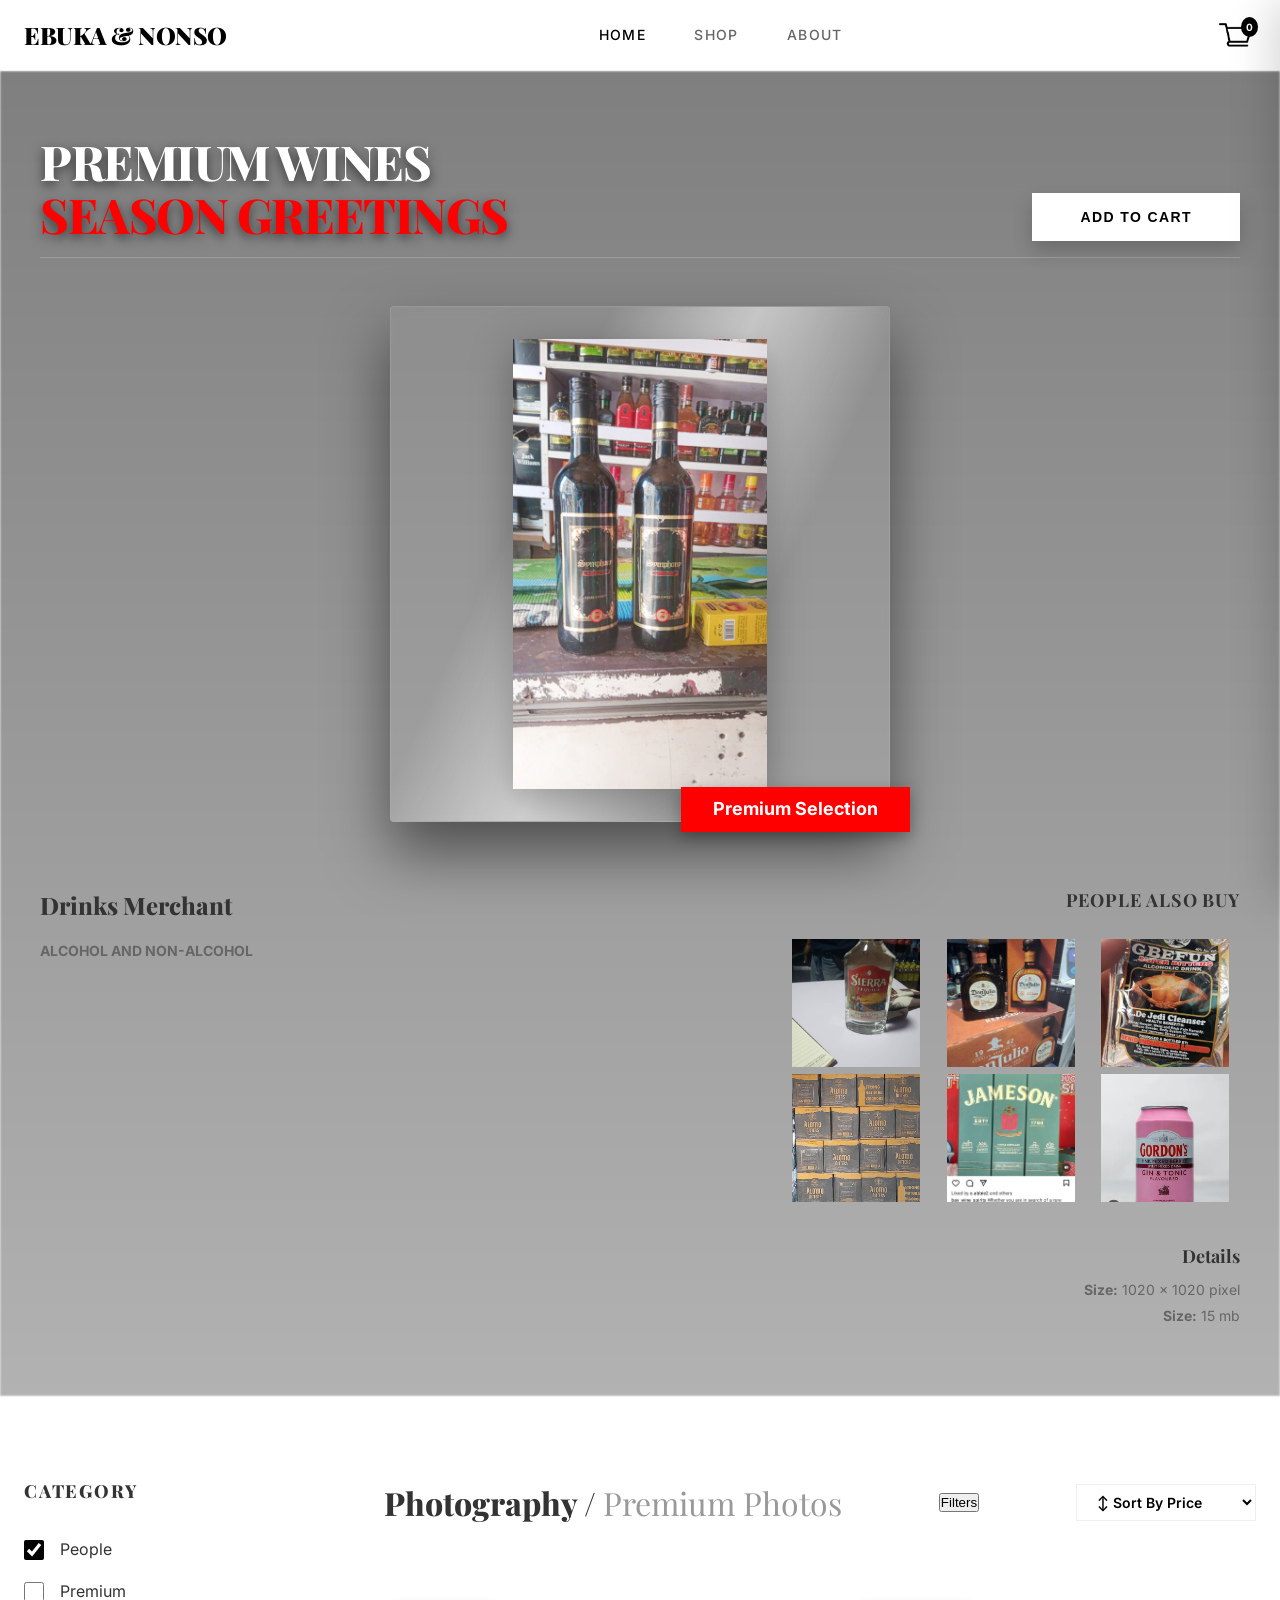
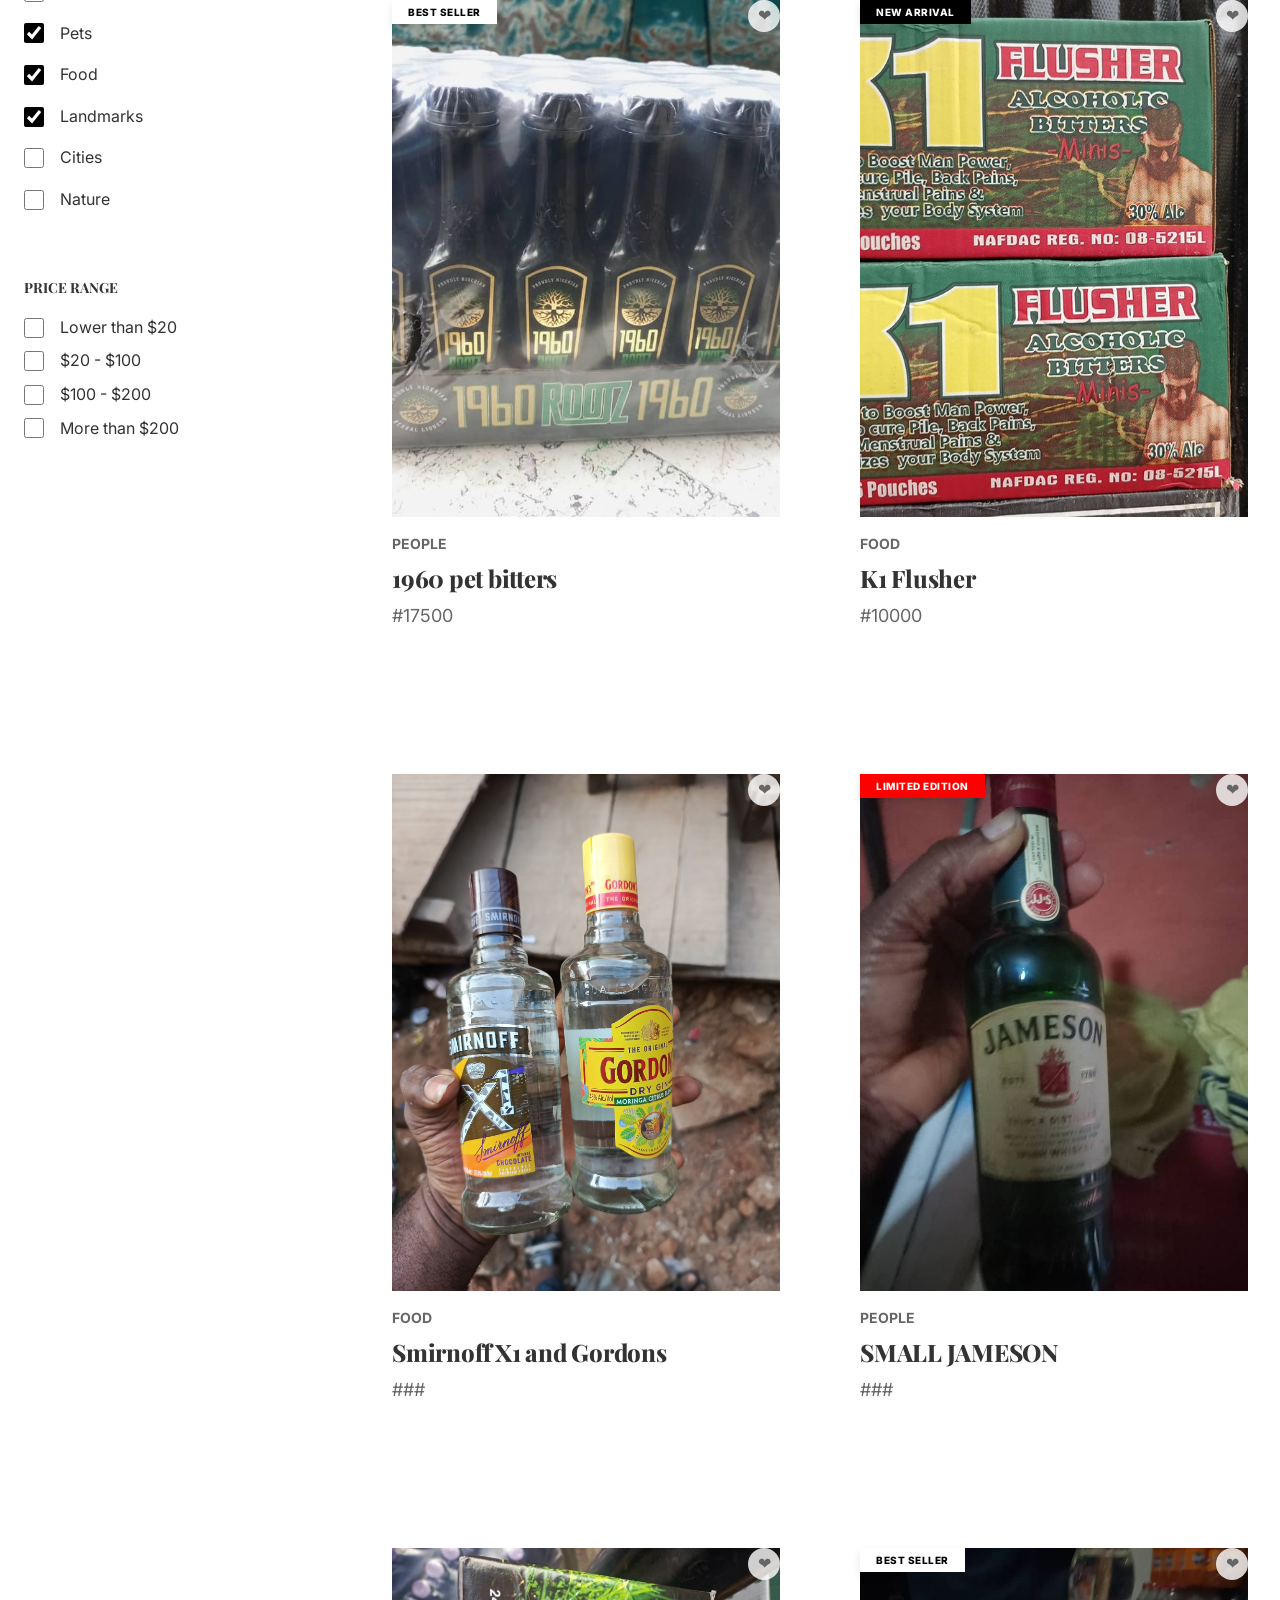
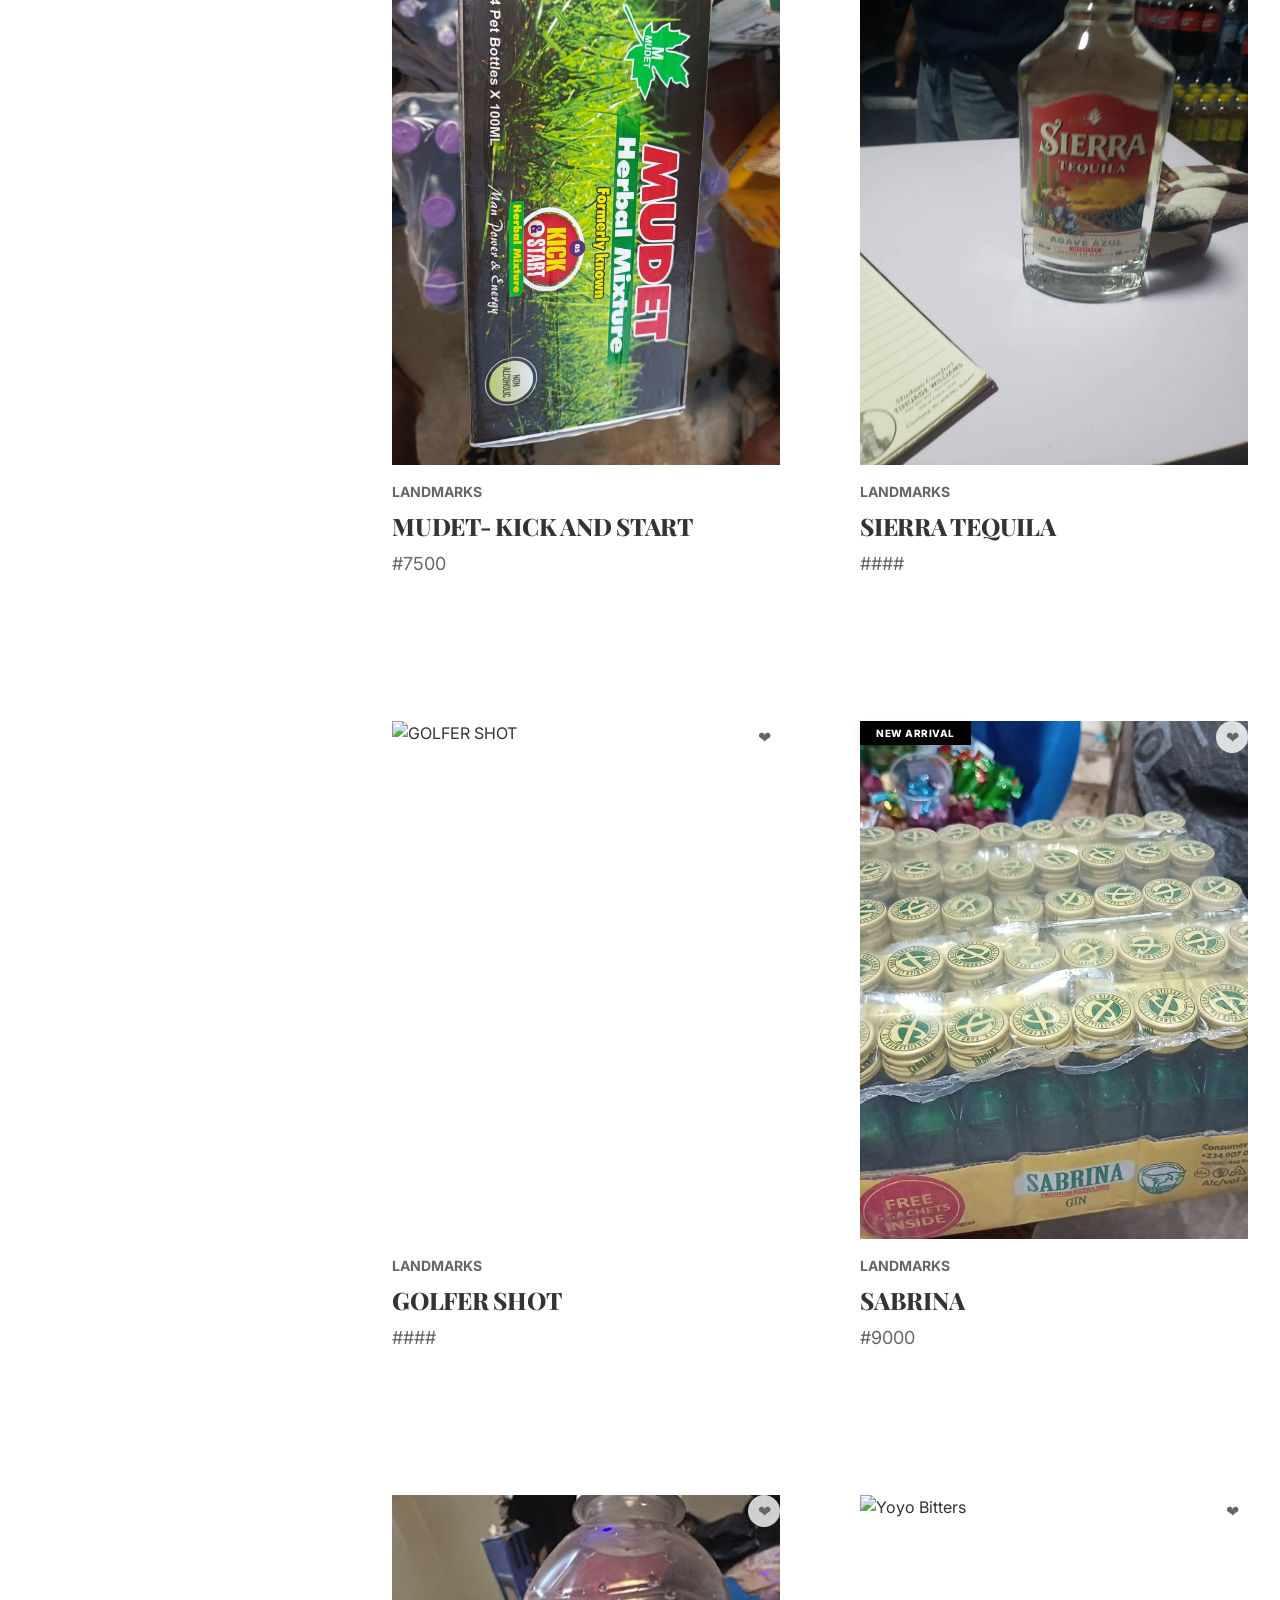
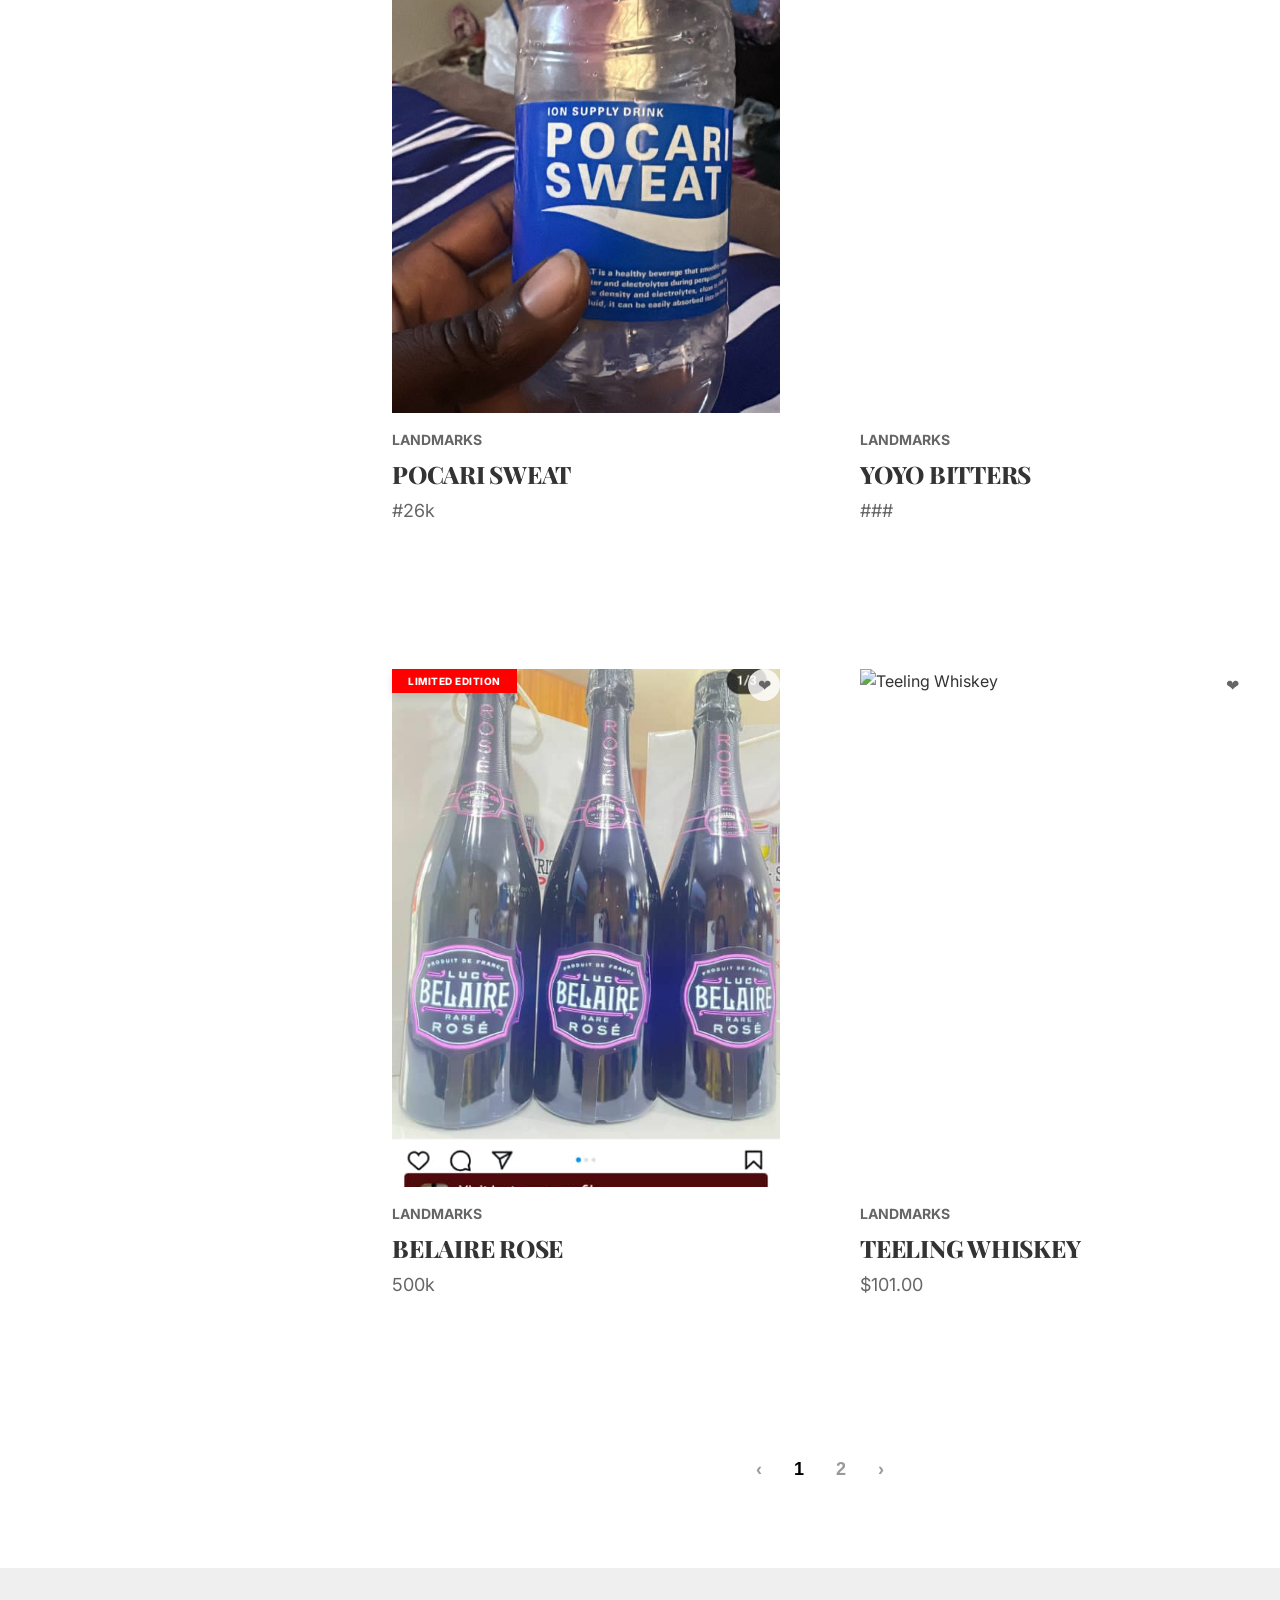
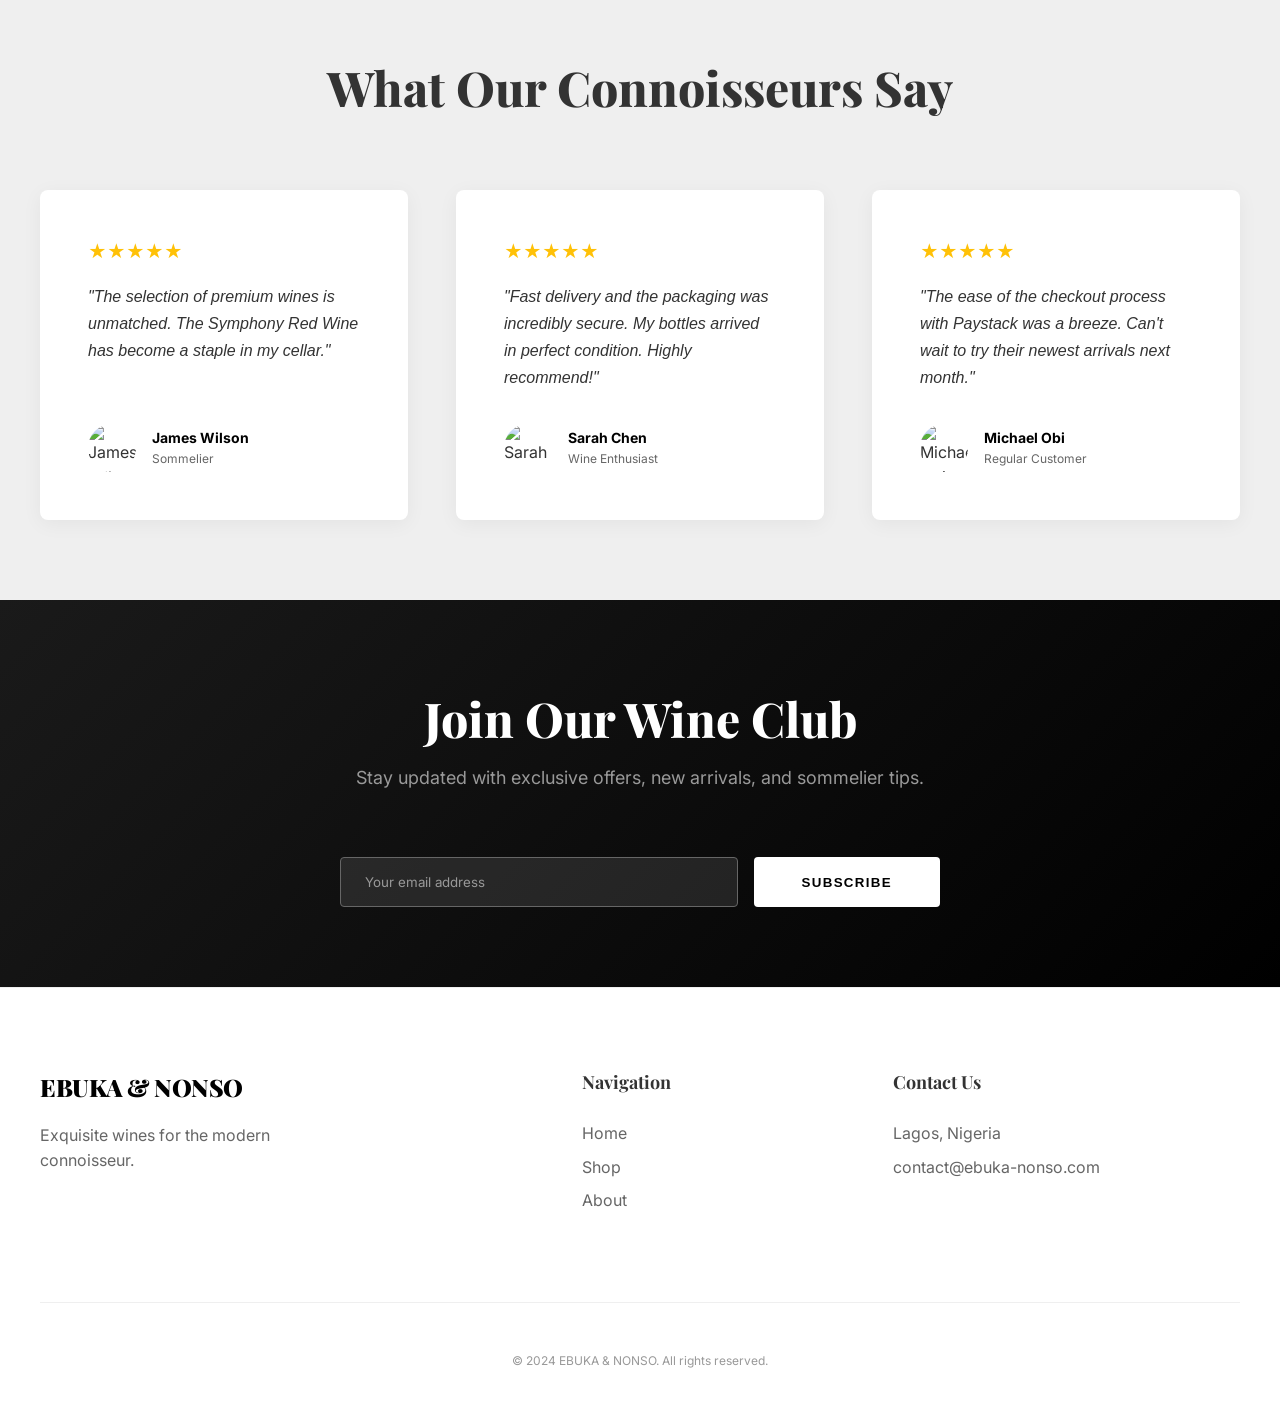
==== commit 9d032a4b: "Refactor navigation, enhance responsiveness, and add community sections - Implemented semantic stick" ====
--- a/index.html
+++ b/index.html
@@ -465,6 +465,85 @@
       </main>
     </div>
 
+    <section class="testimonials-section">
+      <div class="container">
+        <h2 class="section-title">What Our Connoisseurs Say</h2>
+        <div class="testimonials-grid">
+          <div class="testimonial-card">
+            <div class="testimonial-stars">★★★★★</div>
+            <p class="testimonial-text">"The selection of premium wines is unmatched. The Symphony Red Wine has become a staple in my cellar."</p>
+            <div class="testimonial-author">
+              <img src="https://i.pravatar.cc/150?u=1" alt="James Wilson" class="author-avatar">
+              <div class="author-info">
+                <span class="author-name">James Wilson</span>
+                <span class="author-title">Sommelier</span>
+              </div>
+            </div>
+          </div>
+          <div class="testimonial-card">
+            <div class="testimonial-stars">★★★★★</div>
+            <p class="testimonial-text">"Fast delivery and the packaging was incredibly secure. My bottles arrived in perfect condition. Highly recommend!"</p>
+            <div class="testimonial-author">
+              <img src="https://i.pravatar.cc/150?u=2" alt="Sarah Chen" class="author-avatar">
+              <div class="author-info">
+                <span class="author-name">Sarah Chen</span>
+                <span class="author-title">Wine Enthusiast</span>
+              </div>
+            </div>
+          </div>
+          <div class="testimonial-card">
+            <div class="testimonial-stars">★★★★★</div>
+            <p class="testimonial-text">"The ease of the checkout process with Paystack was a breeze. Can't wait to try their newest arrivals next month."</p>
+            <div class="testimonial-author">
+              <img src="https://i.pravatar.cc/150?u=3" alt="Michael Obi" class="author-avatar">
+              <div class="author-info">
+                <span class="author-name">Michael Obi</span>
+                <span class="author-title">Regular Customer</span>
+              </div>
+            </div>
+          </div>
+        </div>
+      </div>
+    </section>
+
+    <section class="newsletter-section">
+      <div class="newsletter-container">
+        <div class="newsletter-content">
+          <h2 class="newsletter-title">Join Our Wine Club</h2>
+          <p class="newsletter-subtitle">Stay updated with exclusive offers, new arrivals, and sommelier tips.</p>
+          <form class="newsletter-form">
+            <input type="email" placeholder="Your email address" required class="newsletter-input">
+            <button type="submit" class="newsletter-submit">Subscribe</button>
+          </form>
+        </div>
+      </div>
+    </section>
+
+    <footer class="main-footer">
+      <div class="footer-container">
+        <div class="footer-brand">
+          <a href="#" class="main-logo">EBUKA & NONSO</a>
+          <p>Exquisite wines for the modern connoisseur.</p>
+        </div>
+        <div class="footer-links">
+          <h4>Navigation</h4>
+          <ul>
+            <li><a href="#">Home</a></li>
+            <li><a href="#shop">Shop</a></li>
+            <li><a href="#about">About</a></li>
+          </ul>
+        </div>
+        <div class="footer-contact">
+          <h4>Contact Us</h4>
+          <p>Lagos, Nigeria</p>
+          <p>contact@ebuka-nonso.com</p>
+        </div>
+      </div>
+      <div class="footer-bottom">
+        <p>&copy; 2024 EBUKA & NONSO. All rights reserved.</p>
+      </div>
+    </footer>
+
     <div class="cart-backdrop" hidden></div>
     <aside class="cart-panel" aria-hidden="true" role="dialog" aria-label="Shopping cart">
       <div class="cart-header">
--- a/style.css
+++ b/style.css
@@ -840,3 +840,220 @@
 
   .photo-add-btn { opacity: 1; }
 }
+
+/* Testimonials Section */
+.testimonials-section {
+  padding: var(--space-4xl) var(--space-lg);
+  background-color: var(--color-gray-extra-light);
+  border-top: 1px solid var(--color-border);
+}
+
+.testimonials-section .container {
+  max-width: 1200px;
+  margin: 0 auto;
+}
+
+.section-title {
+  text-align: center;
+  font-size: var(--text-2xl);
+  margin-bottom: var(--space-3xl);
+  font-weight: 800;
+}
+
+.testimonials-grid {
+  display: grid;
+  grid-template-columns: repeat(auto-fit, minmax(300px, 1fr));
+  gap: var(--space-2xl);
+}
+
+.testimonial-card {
+  background: var(--color-white);
+  padding: var(--space-2xl);
+  border-radius: 8px;
+  box-shadow: 0 4px 20px rgba(0,0,0,0.05);
+  display: flex;
+  flex-direction: column;
+}
+
+.testimonial-stars {
+  color: #ffc107;
+  font-size: var(--text-md);
+  margin-bottom: var(--space-md);
+}
+
+.testimonial-text {
+  font-style: italic;
+  font-size: var(--text-base);
+  color: var(--color-gray-dark);
+  margin-bottom: var(--space-xl);
+  flex-grow: 1;
+  line-height: 1.7;
+}
+
+.testimonial-author {
+  display: flex;
+  align-items: center;
+  gap: var(--space-md);
+}
+
+.author-avatar {
+  width: 48px;
+  height: 48px;
+  border-radius: 50%;
+  object-fit: cover;
+}
+
+.author-name {
+  display: block;
+  font-weight: 700;
+  font-size: var(--text-sm);
+  color: var(--color-black);
+}
+
+.author-title {
+  display: block;
+  font-size: var(--text-xs);
+  color: var(--color-gray-medium);
+}
+
+/* Newsletter Section */
+.newsletter-section {
+  padding: var(--space-4xl) var(--space-lg);
+  background: linear-gradient(135deg, #1a1a1a 0%, #000000 100%);
+  color: var(--color-white);
+  text-align: center;
+}
+
+.newsletter-container {
+  max-width: 800px;
+  margin: 0 auto;
+}
+
+.newsletter-title {
+  font-size: var(--text-2xl);
+  margin-bottom: var(--space-sm);
+  font-weight: 800;
+}
+
+.newsletter-subtitle {
+  font-size: var(--text-md);
+  color: var(--color-gray-light);
+  margin-bottom: var(--space-3xl);
+}
+
+.newsletter-form {
+  display: flex;
+  gap: var(--space-md);
+  max-width: 600px;
+  margin: 0 auto;
+}
+
+.newsletter-input {
+  flex: 1;
+  padding: var(--space-md) var(--space-lg);
+  border: 1px solid var(--color-gray-medium);
+  background: rgba(255, 255, 255, 0.1);
+  color: var(--color-white);
+  font-family: inherit;
+  border-radius: 4px;
+}
+
+.newsletter-input::placeholder {
+  color: var(--color-gray-light);
+}
+
+.newsletter-submit {
+  background: var(--color-white);
+  color: var(--color-black);
+  border: none;
+  padding: var(--space-md) var(--space-2xl);
+  font-weight: 700;
+  text-transform: uppercase;
+  letter-spacing: 0.1em;
+  cursor: pointer;
+  border-radius: 4px;
+  transition: all 0.3s ease;
+}
+
+.newsletter-submit:hover {
+  background: var(--color-accent);
+  color: var(--color-white);
+}
+
+/* Footer Styles */
+.main-footer {
+  padding: var(--space-4xl) var(--space-lg) var(--space-xl);
+  background-color: var(--color-white);
+  border-top: 1px solid var(--color-border);
+}
+
+.footer-container {
+  max-width: 1200px;
+  margin: 0 auto;
+  display: grid;
+  grid-template-columns: 2fr 1fr 1.5fr;
+  gap: var(--space-4xl);
+  margin-bottom: var(--space-4xl);
+}
+
+.footer-brand .main-logo {
+  display: inline-block;
+  margin-bottom: var(--space-md);
+}
+
+.footer-brand p {
+  color: var(--color-gray-medium);
+  max-width: 300px;
+}
+
+.footer-links h4,
+.footer-contact h4 {
+  font-family: var(--font-headings);
+  font-size: var(--text-md);
+  margin-bottom: var(--space-lg);
+  font-weight: 700;
+}
+
+.footer-links ul {
+  list-style: none;
+}
+
+.footer-links li {
+  margin-bottom: var(--space-sm);
+}
+
+.footer-links a {
+  text-decoration: none;
+  color: var(--color-gray-medium);
+  transition: color 0.3s;
+}
+
+.footer-links a:hover {
+  color: var(--color-black);
+}
+
+.footer-contact p {
+  color: var(--color-gray-medium);
+  margin-bottom: var(--space-sm);
+}
+
+.footer-bottom {
+  max-width: 1200px;
+  margin: 0 auto;
+  padding-top: var(--space-2xl);
+  border-top: 1px solid var(--color-border);
+  text-align: center;
+  color: var(--color-gray-light);
+  font-size: var(--text-xs);
+}
+
+@media (max-width: 768px) {
+  .newsletter-form {
+    flex-direction: column;
+  }
+
+  .footer-container {
+    grid-template-columns: 1fr;
+    gap: var(--space-2xl);
+  }
+}
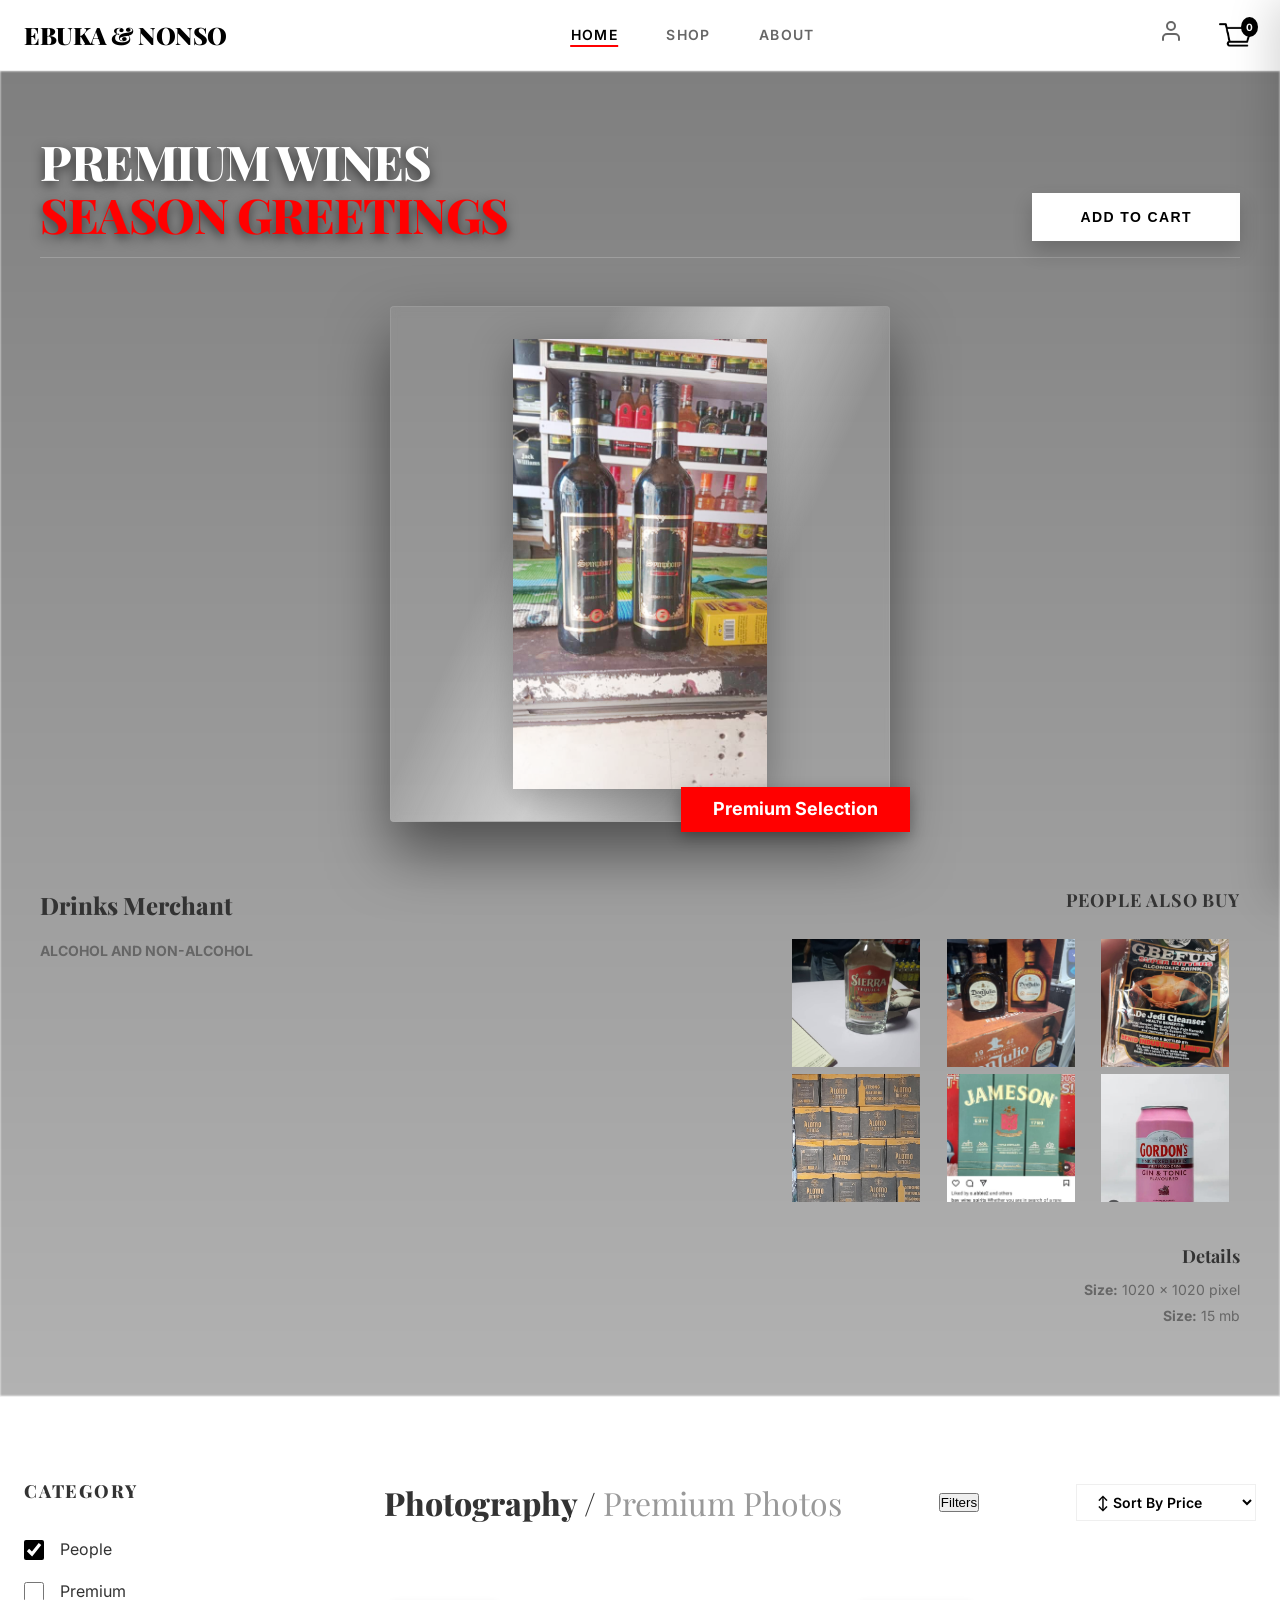
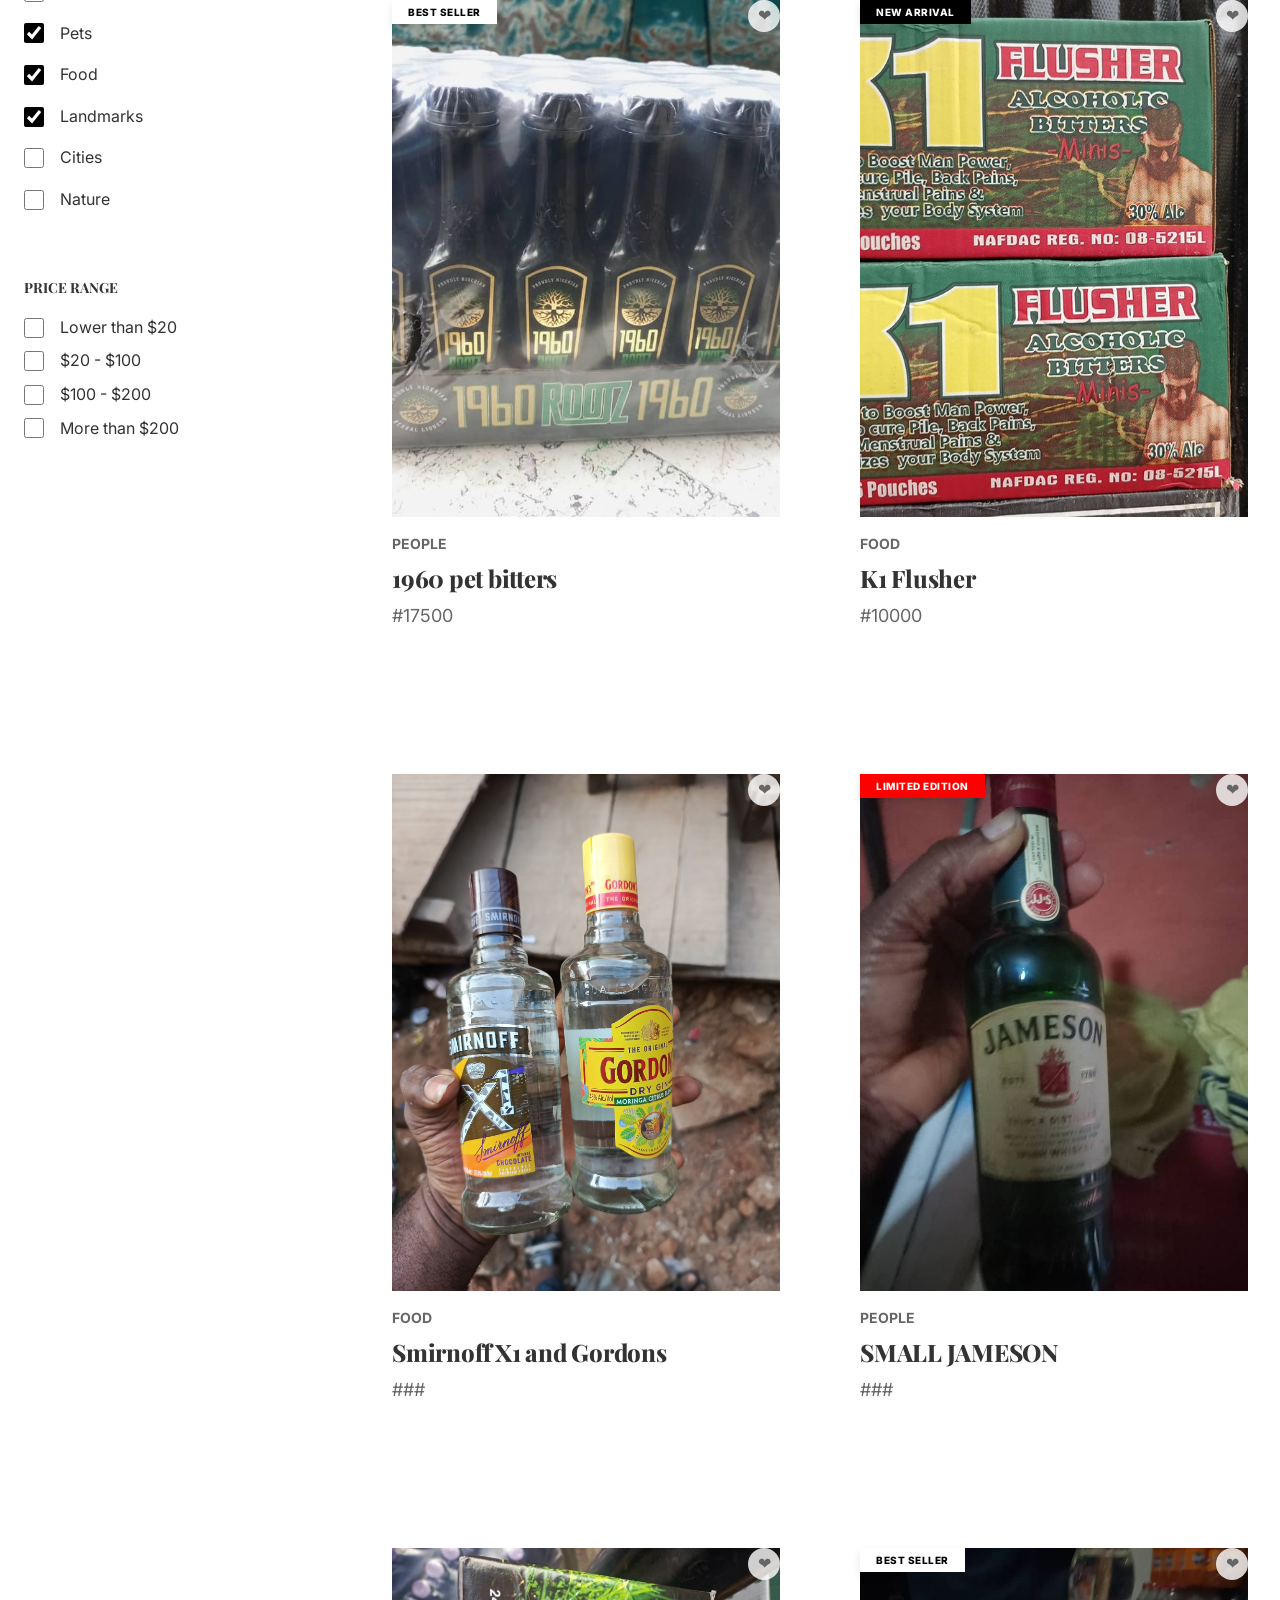
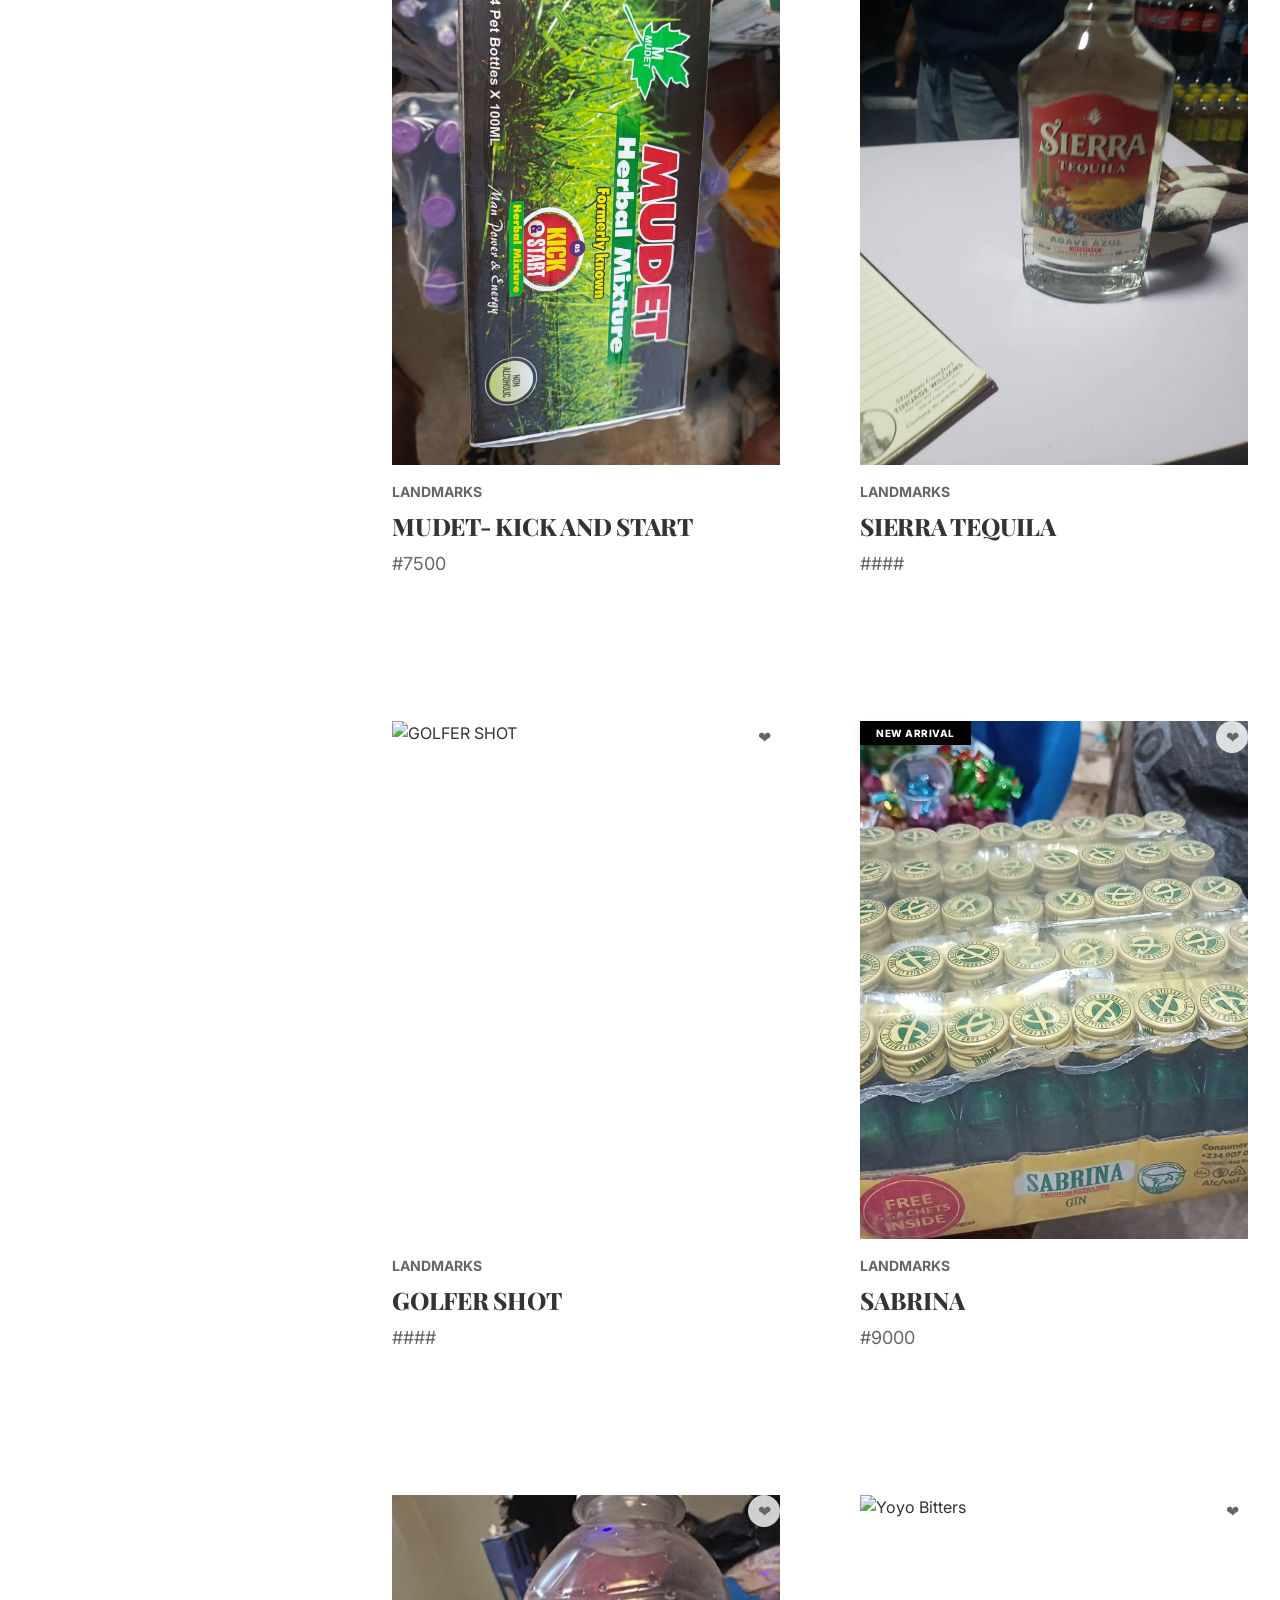
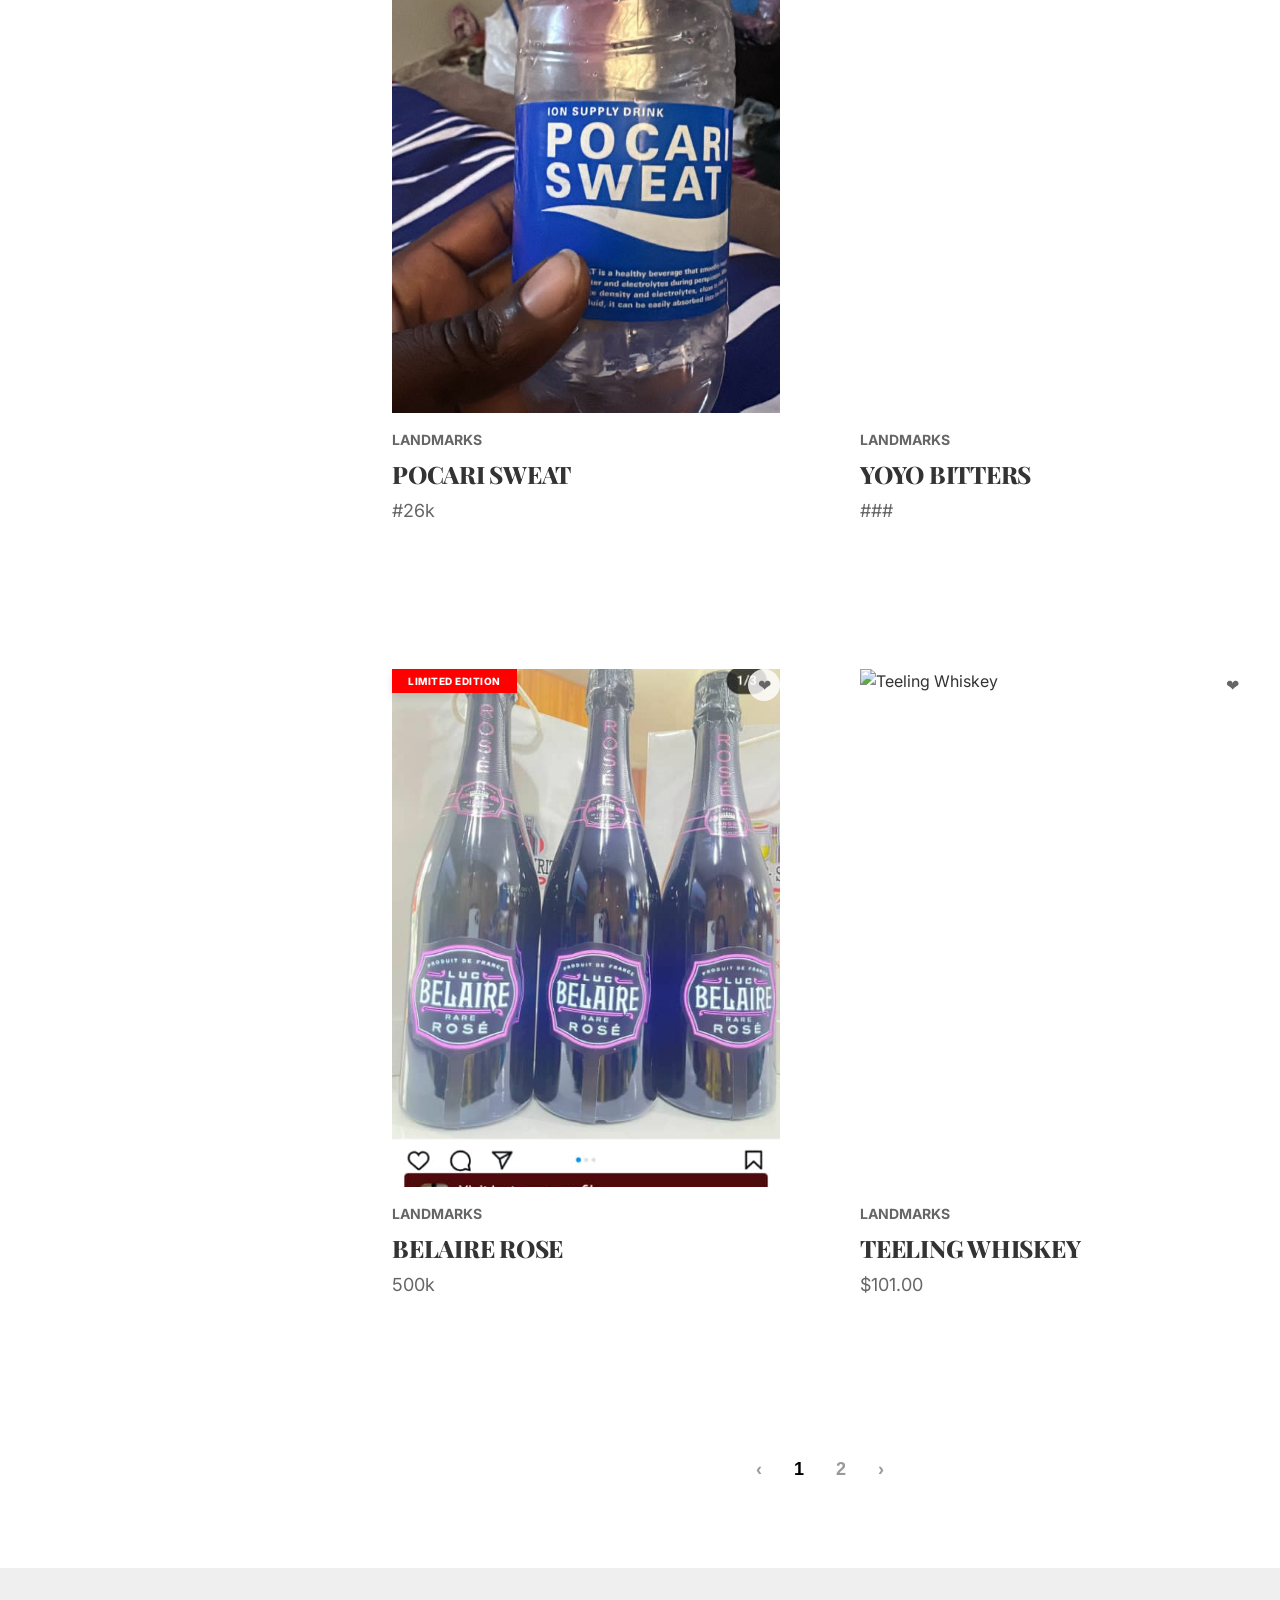
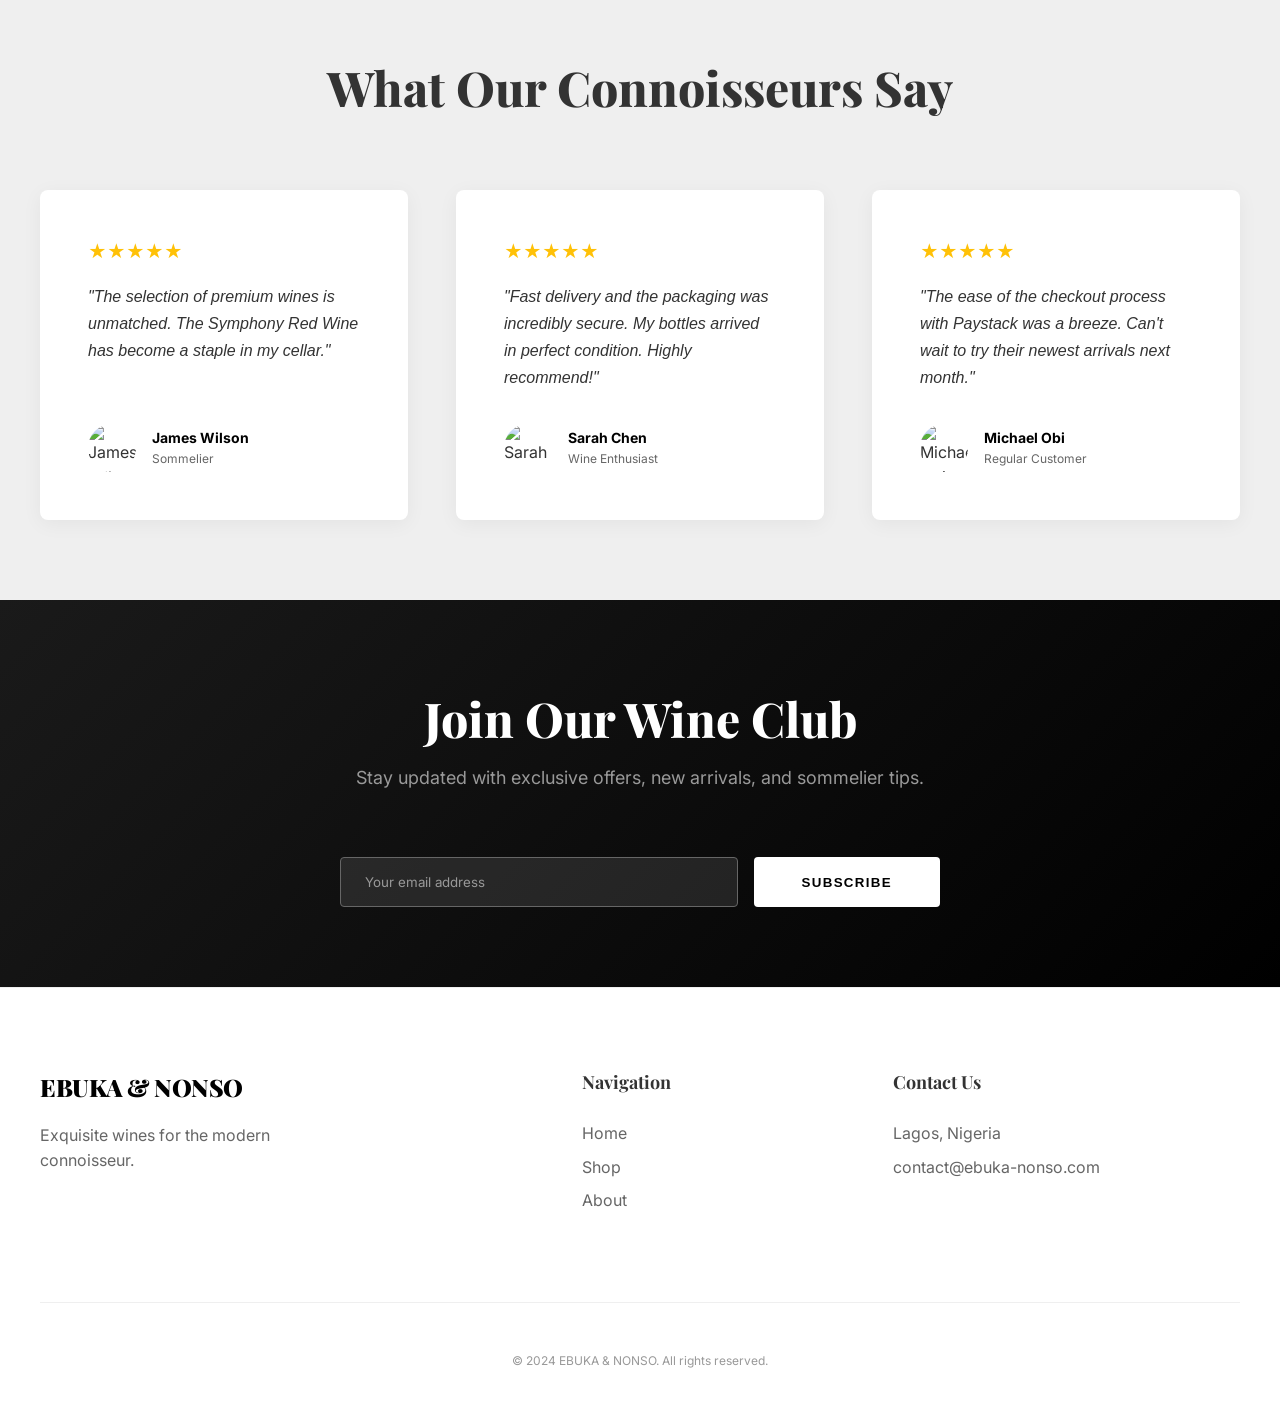
==== commit 7662a058: "feat: implement responsive navigation and enhance site-wide design - Added sticky header with semant" ====
--- a/index.html
+++ b/index.html
@@ -16,7 +16,7 @@
   <body>
     <header class="header">
       <div class="header-container">
-        <a href="#" class="main-logo">EBUKA & NONSO</a>
+        <a href="#home" class="main-logo">EBUKA & NONSO</a>
 
         <button class="menu-toggle" aria-label="Toggle navigation">
           <span class="hamburger"></span>
@@ -24,21 +24,25 @@
 
         <nav class="navbar">
           <ul class="nav-links">
-            <li><a href="#" class="active">Home</a></li>
-            <li><a href="#shop">Shop</a></li>
-            <li><a href="#about">About</a></li>
+            <li><a href="#home" class="nav-link active">Home</a></li>
+            <li><a href="#shop" class="nav-link">Shop</a></li>
+            <li><a href="#about" class="nav-link">About</a></li>
           </ul>
         </nav>
 
         <div class="header-actions">
+          <div class="profile-trigger" aria-label="User profile">
+            <svg class="profile-icon" width="24" height="24" viewBox="0 0 24 24" fill="none" stroke="currentColor" stroke-width="2" stroke-linecap="round" stroke-linejoin="round"><path d="M20 21v-2a4 4 0 0 0-4-4H8a4 4 0 0 0-4 4v2"></path><circle cx="12" cy="7" r="4"></circle></svg>
+          </div>
           <div class="cart-trigger" aria-label="Open cart">
             <img src="./images/Vector.png" alt="shopping cart" class="cart-icon" />
+            <span class="cart-badge">0</span>
           </div>
         </div>
       </div>
     </header>
 
-    <section class="hero-section cinematic-hero">
+    <section id="home" class="hero-section cinematic-hero">
       <div class="vineyard-background"></div>
       <div class="hero-content">
         <div class="hero-top">
--- a/style.css
+++ b/style.css
@@ -91,24 +91,56 @@
   gap: var(--space-2xl);
 }
 
-.nav-links a {
+.nav-links .nav-link {
   text-decoration: none;
   color: var(--color-gray-medium);
-  font-weight: 500;
+  font-weight: 600;
   font-size: var(--text-sm);
   text-transform: uppercase;
   letter-spacing: 0.1em;
+  transition: all 0.3s ease;
+  position: relative;
+  padding: var(--space-xs) 0;
+}
+
+.nav-links .nav-link::after {
+  content: '';
+  position: absolute;
+  bottom: 0;
+  left: 50%;
+  width: 0;
+  height: 2px;
+  background: var(--color-accent);
+  transition: all 0.3s ease;
+  transform: translateX(-50%);
+}
+
+.nav-links .nav-link:hover {
+  color: var(--color-black);
+}
+
+.nav-links .nav-link.active {
+  color: var(--color-black);
+}
+
+.nav-links .nav-link.active::after {
+  width: 100%;
+}
+
+.header-actions {
+  display: flex;
+  align-items: center;
+  gap: var(--space-xl);
+}
+
+.profile-trigger {
+  cursor: pointer;
+  color: var(--color-gray-medium);
   transition: color 0.3s ease;
 }
 
-.nav-links a:hover,
-.nav-links a.active {
+.profile-trigger:hover {
   color: var(--color-black);
-}
-
-.header-actions {
-  display: flex;
-  align-items: center;
 }
 
 .cart-trigger {
@@ -782,19 +814,26 @@
   .navbar {
     position: fixed;
     top: 0;
-    right: -100%;
+    right: 0;
     width: min(320px, 85vw);
     height: 100vh;
     background: var(--color-white);
     flex-direction: column;
     justify-content: flex-start;
     padding: var(--space-4xl) var(--space-2xl);
-    transition: right 0.4s cubic-bezier(0.16, 1, 0.3, 1);
+    transform: translateX(100%);
+    opacity: 0;
+    transition: transform 0.5s cubic-bezier(0.16, 1, 0.3, 1), opacity 0.4s ease;
     box-shadow: -10px 0 40px rgba(0,0,0,0.1);
     z-index: 1100;
+    pointer-events: none;
   }
 
-  .navbar.active { right: 0; }
+  .navbar.active {
+    transform: translateX(0);
+    opacity: 1;
+    pointer-events: all;
+  }
   .nav-links { flex-direction: column; gap: var(--space-xl); }
 
   .hero-top {
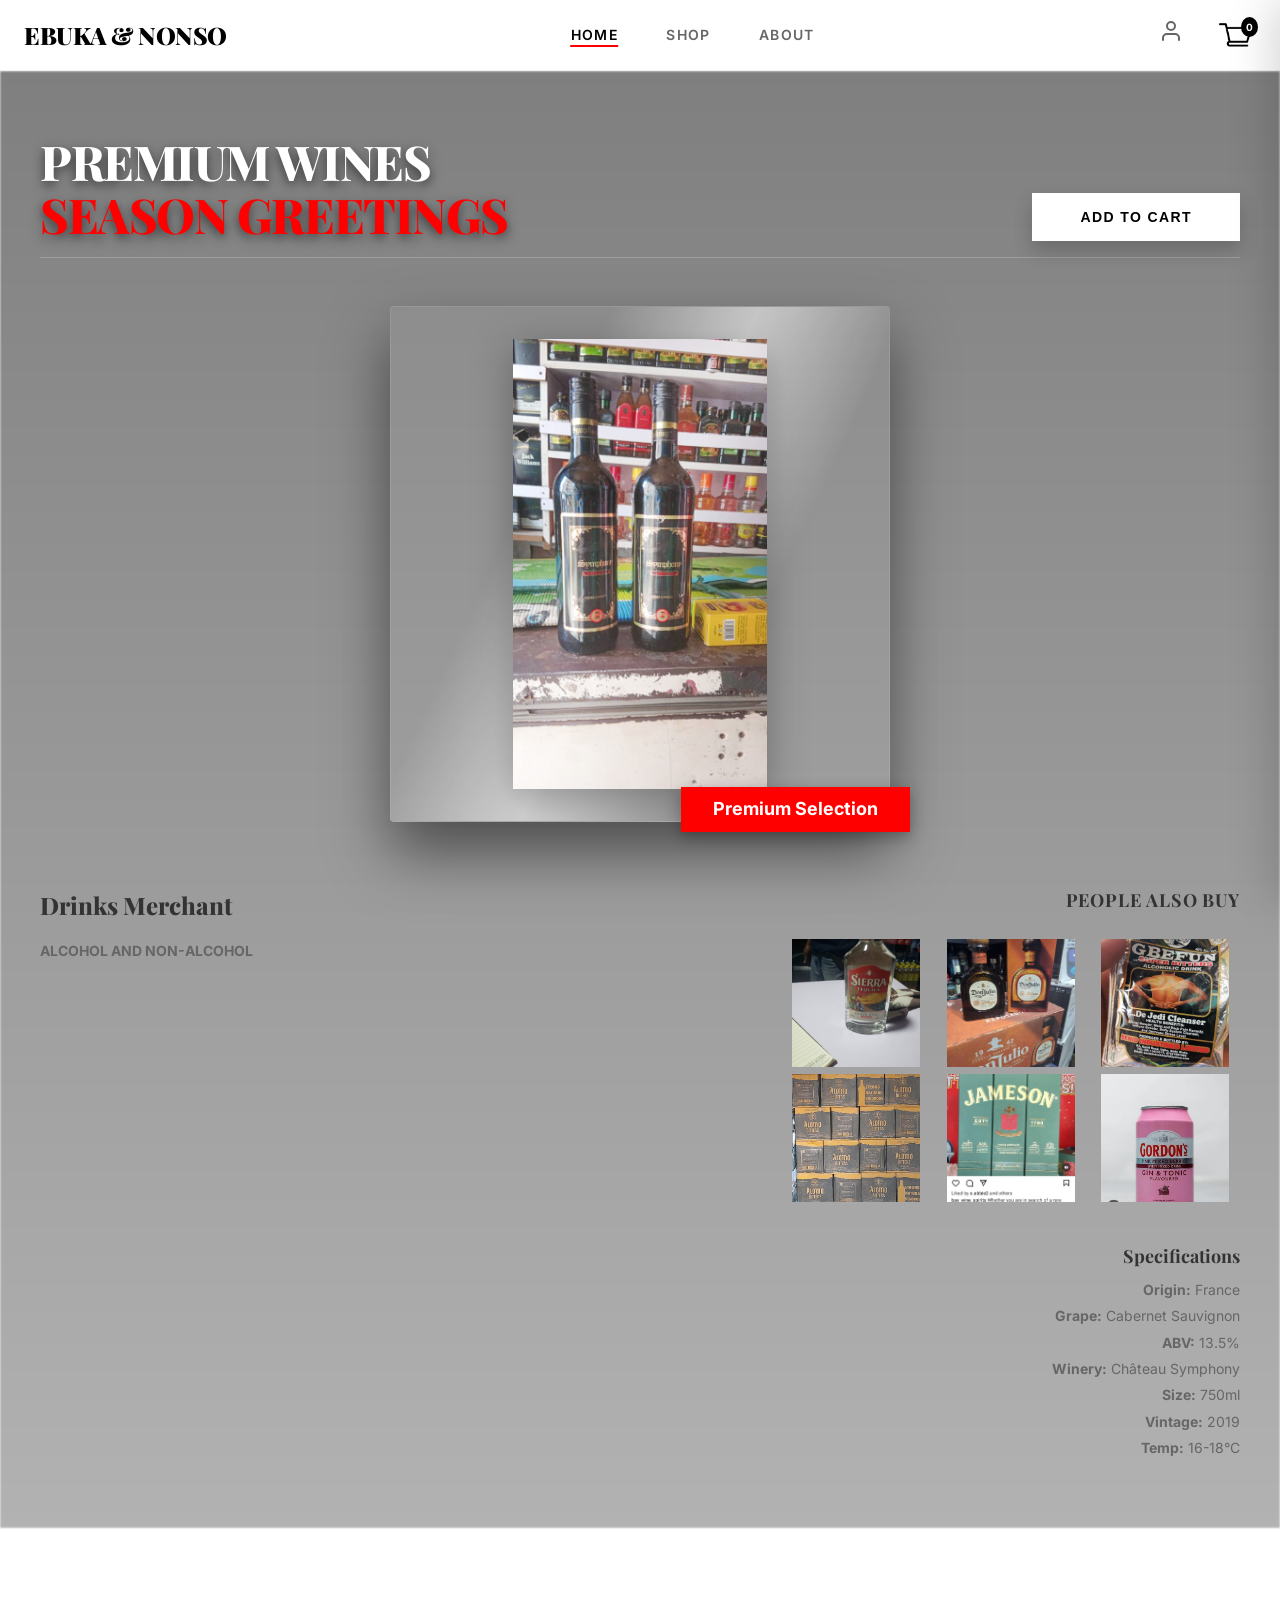
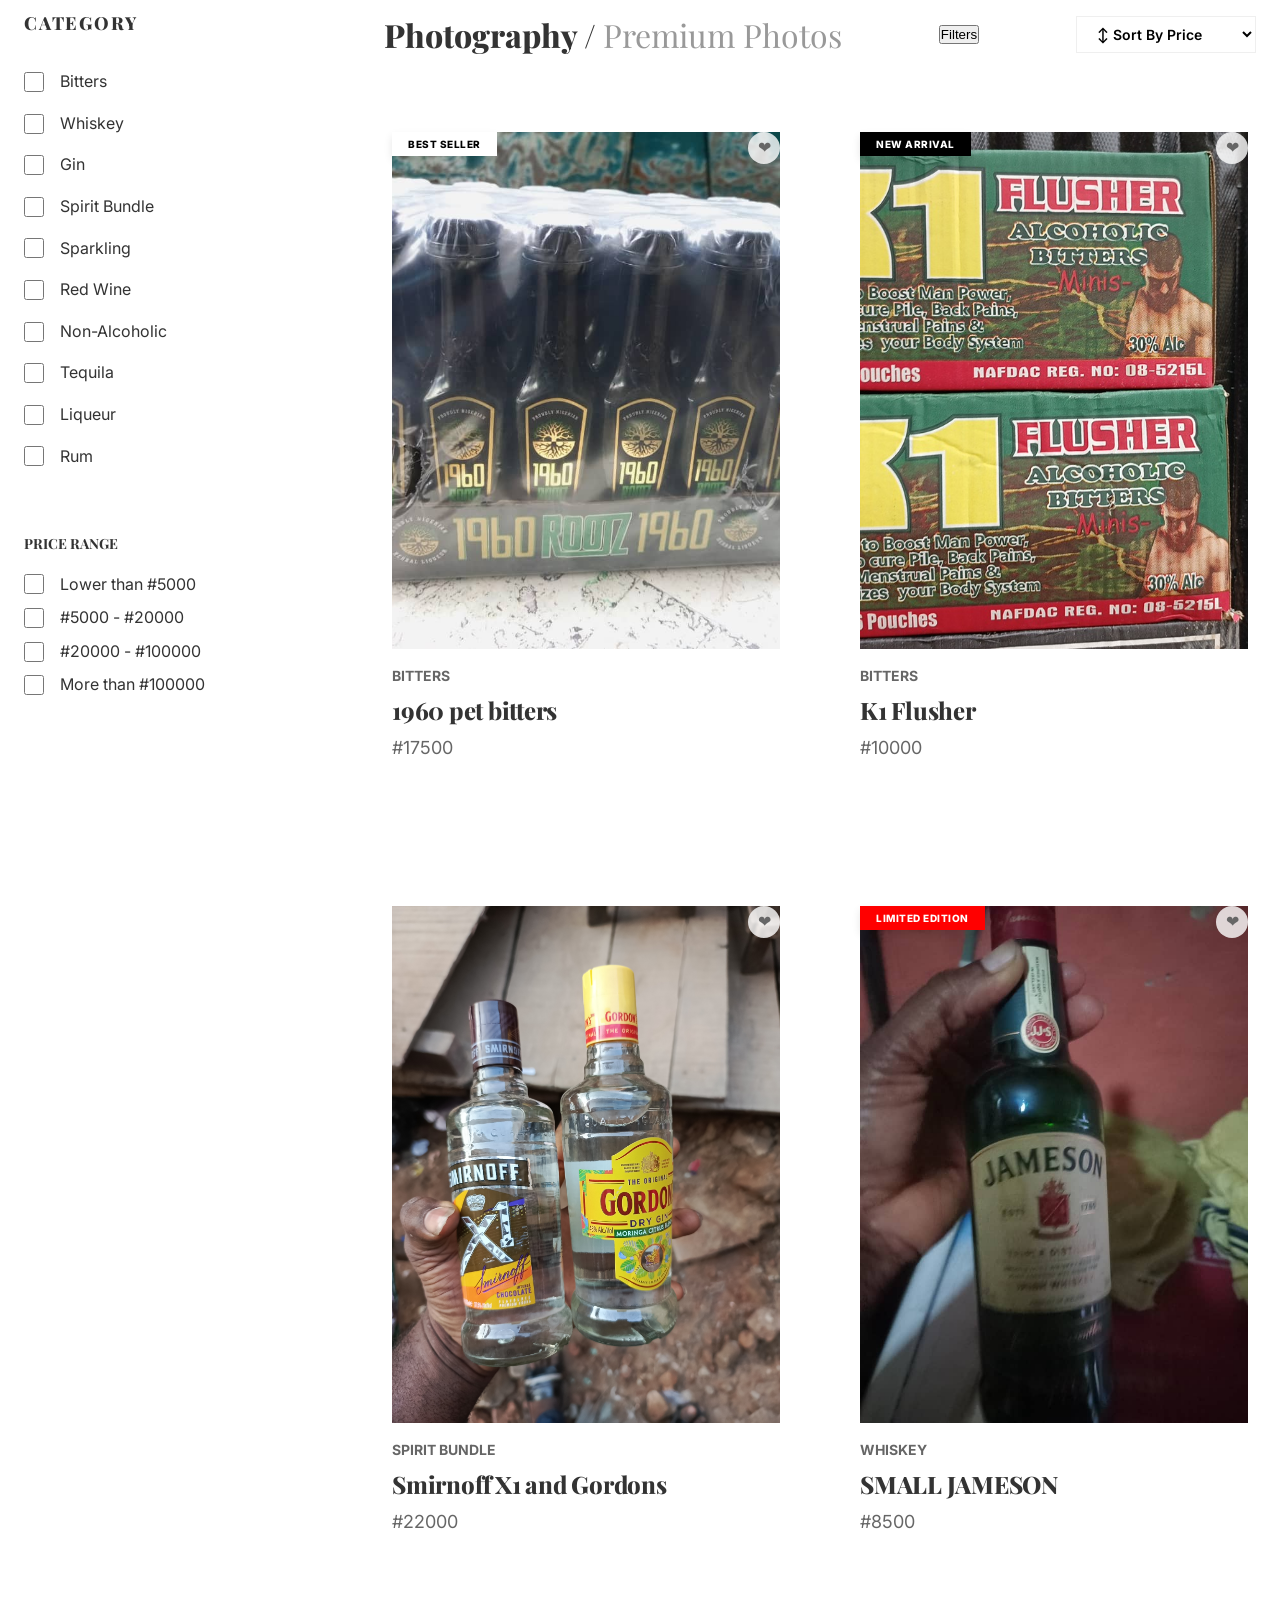
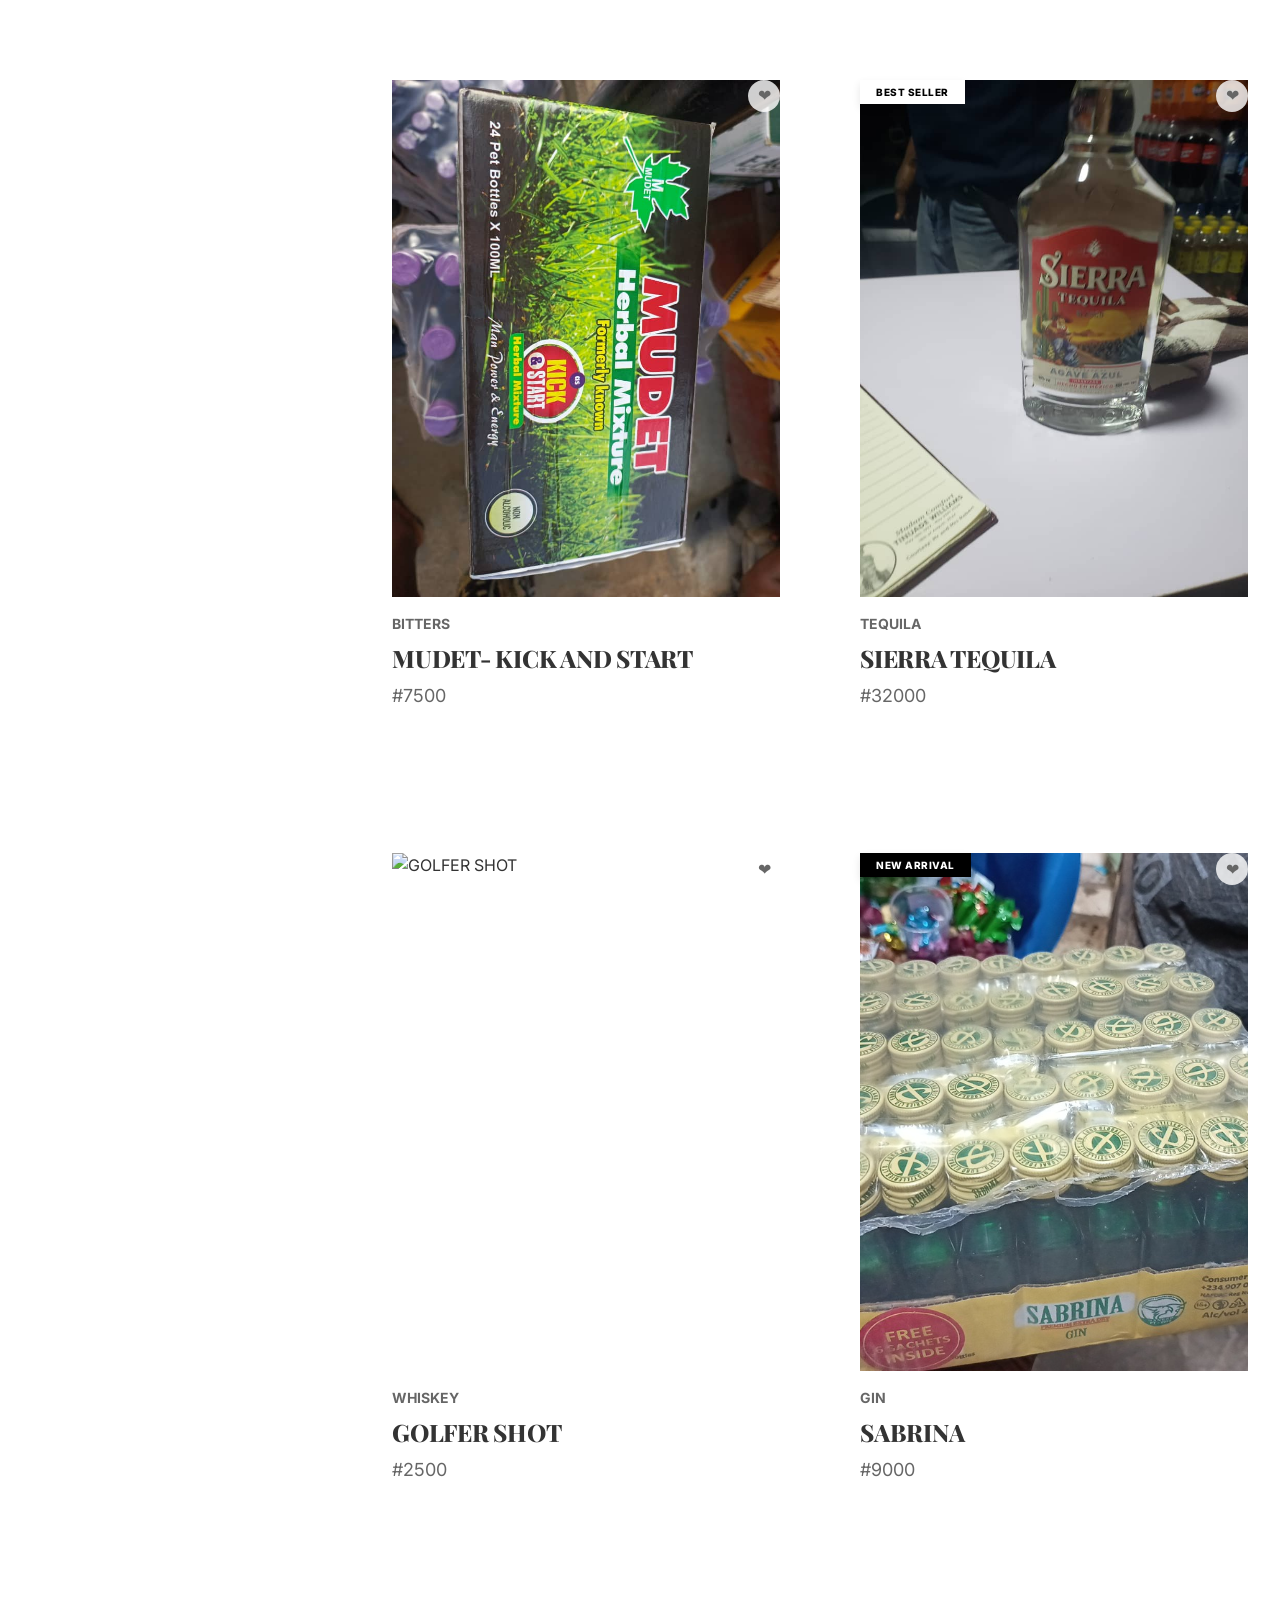
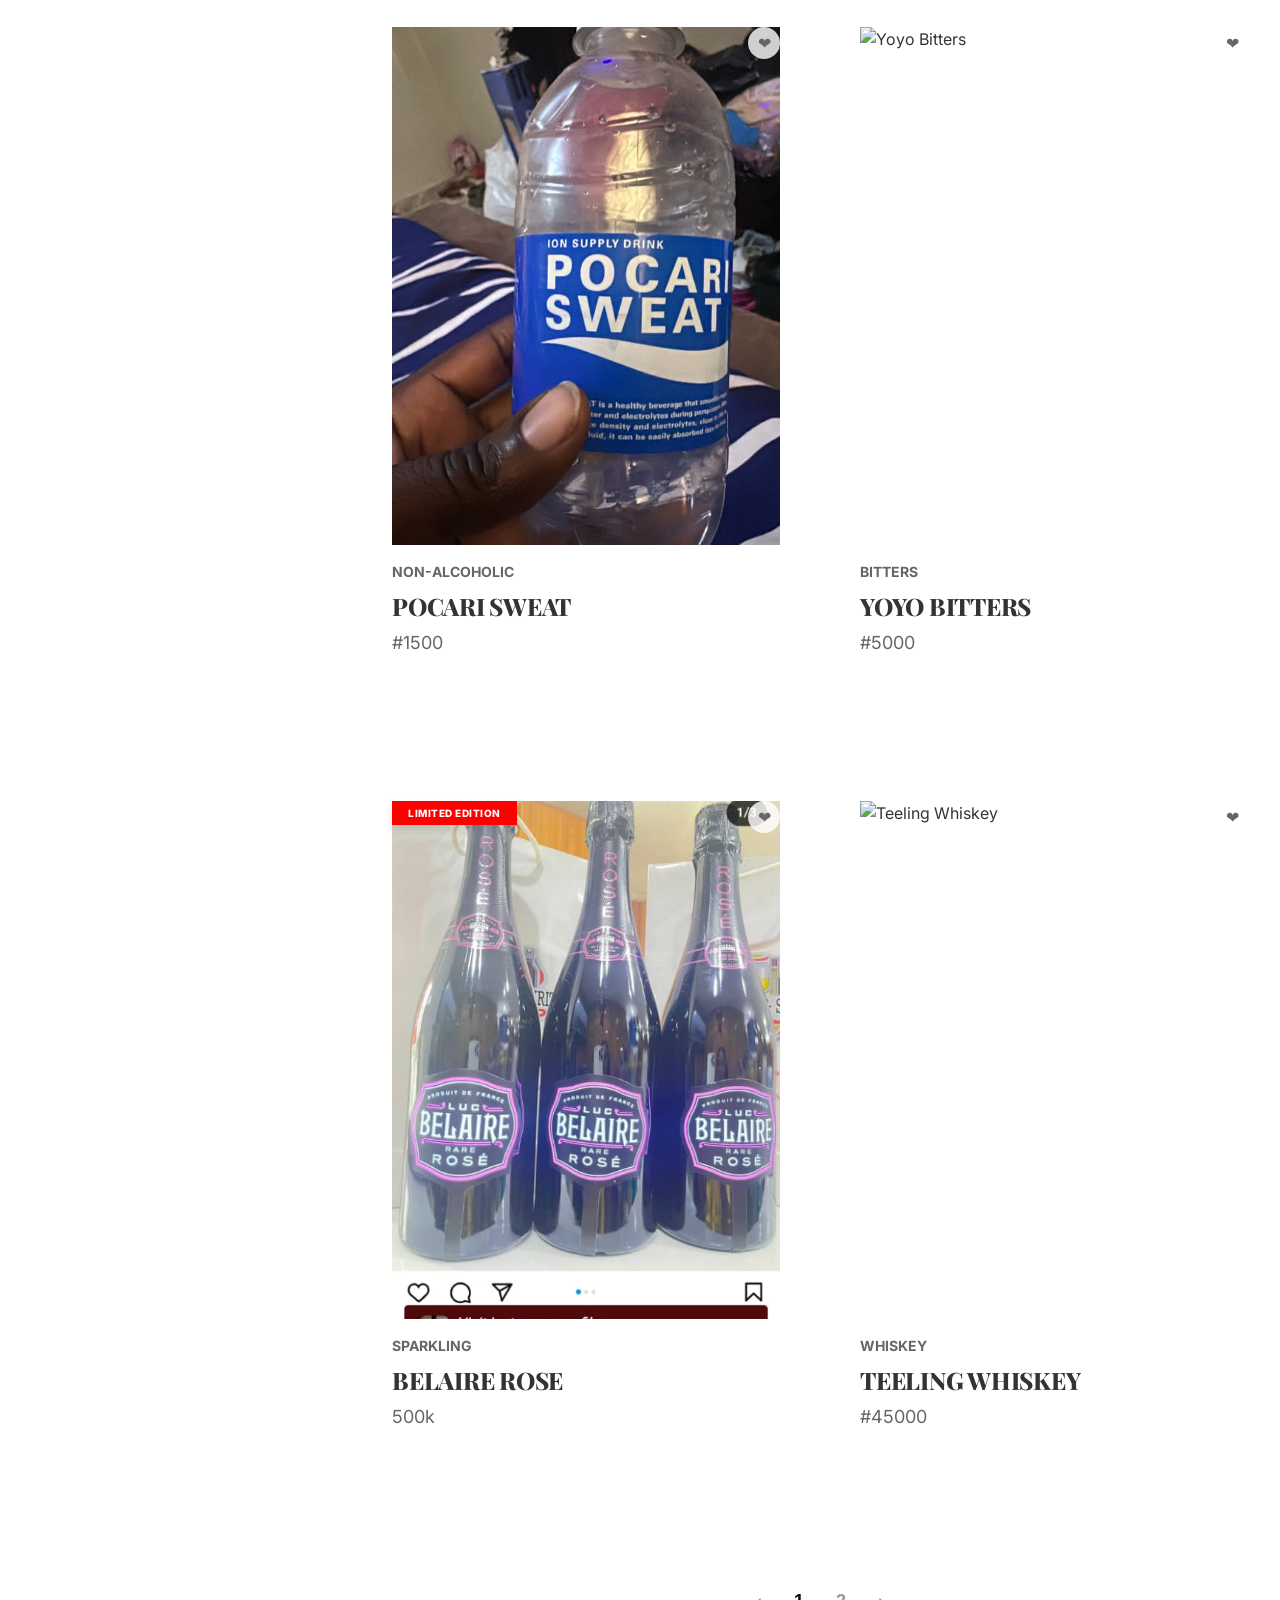
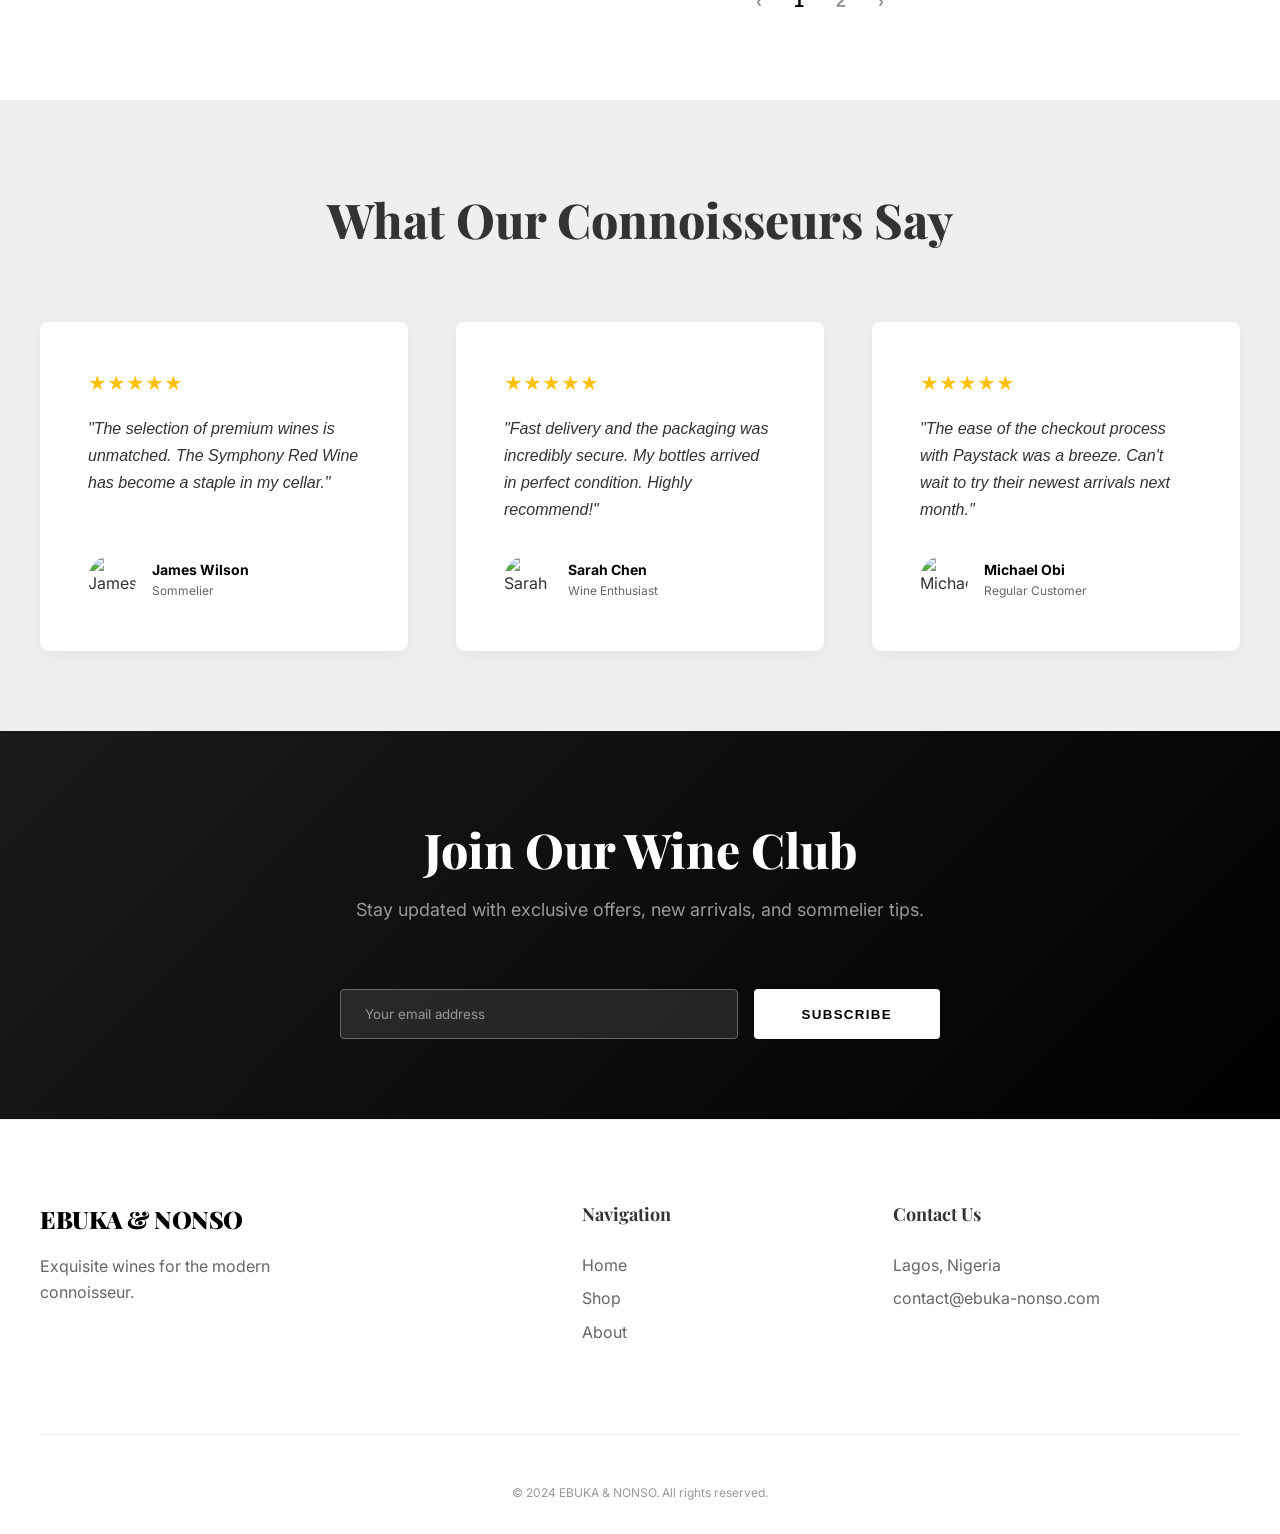
==== commit 6a401258: "feat: enhance responsiveness and add navigation system - Implemented a sticky header with a responsi" ====
--- a/index.html
+++ b/index.html
@@ -91,9 +91,14 @@
               </div>
             </div>
             <div class="details">
-              <h4>Details</h4>
-              <p><strong>Size:</strong> 1020 x 1020 pixel</p>
-              <p><strong>Size:</strong> 15 mb</p>
+              <h4>Specifications</h4>
+              <p><strong>Origin:</strong> France</p>
+              <p><strong>Grape:</strong> Cabernet Sauvignon</p>
+              <p><strong>ABV:</strong> 13.5%</p>
+              <p><strong>Winery:</strong> Château Symphony</p>
+              <p><strong>Size:</strong> 750ml</p>
+              <p><strong>Vintage:</strong> 2019</p>
+              <p><strong>Temp:</strong> 16-18°C</p>
             </div>
           </div>
         </div>
@@ -105,34 +110,43 @@
         <h3>Category</h3>
         <ul class="category-list">
           <li>
-            <label><input type="checkbox" checked /> People</label>
-          </li>
-          <li>
-            <label><input type="checkbox" /> Premium</label>
-          </li>
-          <li>
-            <label><input type="checkbox" checked /> Pets</label>
-          </li>
-          <li>
-            <label><input type="checkbox" checked /> Food</label>
-          </li>
-          <li>
-            <label><input type="checkbox" checked /> Landmarks</label>
-          </li>
-          <li>
-            <label><input type="checkbox" /> Cities</label>
-          </li>
-          <li>
-            <label><input type="checkbox" /> Nature</label>
+            <label><input type="checkbox" /> Bitters</label>
+          </li>
+          <li>
+            <label><input type="checkbox" /> Whiskey</label>
+          </li>
+          <li>
+            <label><input type="checkbox" /> Gin</label>
+          </li>
+          <li>
+            <label><input type="checkbox" /> Spirit Bundle</label>
+          </li>
+          <li>
+            <label><input type="checkbox" /> Sparkling</label>
+          </li>
+          <li>
+            <label><input type="checkbox" /> Red Wine</label>
+          </li>
+          <li>
+            <label><input type="checkbox" /> Non-Alcoholic</label>
+          </li>
+          <li>
+            <label><input type="checkbox" /> Tequila</label>
+          </li>
+          <li>
+            <label><input type="checkbox" /> Liqueur</label>
+          </li>
+          <li>
+            <label><input type="checkbox" /> Rum</label>
           </li>
         </ul>
 
         <div class="price-filter">
           <h4>Price range</h4>
-          <label><input type="checkbox" name="price" /> Lower than $20</label>
-          <label><input type="checkbox" name="price" /> $20 - $100</label>
-          <label><input type="checkbox" name="price" /> $100 - $200</label>
-          <label><input type="checkbox" name="price" /> More than $200</label>
+          <label><input type="checkbox" name="price" /> Lower than #5000</label>
+          <label><input type="checkbox" name="price" /> #5000 - #20000</label>
+          <label><input type="checkbox" name="price" /> #20000 - #100000</label>
+          <label><input type="checkbox" name="price" /> More than #100000</label>
         </div>
       </aside>
 
@@ -156,9 +170,17 @@
             <button class="favorite-btn" aria-label="Add to favorites">❤</button>
             <div class="photo-image-container">
               <img src="./images/DRINKS PHOTOS/1960 PET BITTERS.jpg" alt="1960 pet bitters" />
-            </div>
-            <div class="photo-info">
-              <span class="photo-category">People</span>
+              <div class="photo-overlay">
+                <div class="specs-grid">
+                  <div class="spec-item"><span>Origin</span><strong>Nigeria</strong></div>
+                  <div class="spec-item"><span>Type</span><strong>Herbal</strong></div>
+                  <div class="spec-item"><span>ABV</span><strong>40%</strong></div>
+                  <div class="spec-item"><span>Size</span><strong>200ml</strong></div>
+                </div>
+              </div>
+            </div>
+            <div class="photo-info">
+              <span class="photo-category">Bitters</span>
               <h3 class="photo-title">1960 pet bitters</h3>
               <p class="photo-price">#17500</p>
               <button class="photo-add-btn">Add to Cart</button>
@@ -170,9 +192,17 @@
             <button class="favorite-btn" aria-label="Add to favorites">❤</button>
             <div class="photo-image-container">
               <img src="./images/DRINKS PHOTOS/K1 FLUSHER.jpeg" alt="K1 Flusher" />
-            </div>
-            <div class="photo-info">
-              <span class="photo-category">Food</span>
+              <div class="photo-overlay">
+                <div class="specs-grid">
+                  <div class="spec-item"><span>Origin</span><strong>Nigeria</strong></div>
+                  <div class="spec-item"><span>Type</span><strong>Bitters</strong></div>
+                  <div class="spec-item"><span>ABV</span><strong>30%</strong></div>
+                  <div class="spec-item"><span>Temp</span><strong>18°C</strong></div>
+                </div>
+              </div>
+            </div>
+            <div class="photo-info">
+              <span class="photo-category">Bitters</span>
               <h3 class="photo-title">K1 Flusher</h3>
               <p class="photo-price">#10000</p>
               <button class="photo-add-btn">Add to Cart</button>
@@ -183,11 +213,21 @@
             <button class="favorite-btn" aria-label="Add to favorites">❤</button>
             <div class="photo-image-container">
               <img src="./images/DRINKS PHOTOS/SMIRNOFF X1 AND GORDON.jpg" alt="SmirnoffX1 and Gordons" />
-            </div>
-            <div class="photo-info">
-              <span class="photo-category">Food</span>
+              <div class="photo-overlay">
+                <div class="specs-grid">
+                  <div class="spec-item"><span>Origin</span><strong>UK</strong></div>
+                  <div class="spec-item"><span>Type</span><strong>Gin & Vodka</strong></div>
+                  <div class="spec-item"><span>ABV</span><strong>37.5%</strong></div>
+                  <div class="spec-item"><span>Bundle</span><strong>2 Bottles</strong></div>
+                  <div class="spec-item"><span>Size</span><strong>750ml x 2</strong></div>
+                  <div class="spec-item"><span>Notes</span><strong>Crisp, Clean</strong></div>
+                </div>
+              </div>
+            </div>
+            <div class="photo-info">
+              <span class="photo-category">Spirit Bundle</span>
               <h3 class="photo-title"> SmirnoffX1 and Gordons</h3>
-              <p class="photo-price">###</p>
+              <p class="photo-price">#22000</p>
               <button class="photo-add-btn">Add to Cart</button>
             </div>
           </div>
@@ -197,11 +237,21 @@
             <button class="favorite-btn" aria-label="Add to favorites">❤</button>
             <div class="photo-image-container">
               <img src="./images/DRINKS PHOTOS/jamesons.jpg" alt="jameson" />
-            </div>
-            <div class="photo-info">
-              <span class="photo-category">People</span>
+              <div class="photo-overlay">
+                <div class="specs-grid">
+                  <div class="spec-item"><span>Origin</span><strong>Ireland</strong></div>
+                  <div class="spec-item"><span>Type</span><strong>Whiskey</strong></div>
+                  <div class="spec-item"><span>ABV</span><strong>40%</strong></div>
+                  <div class="spec-item"><span>Winery</span><strong>Jameson</strong></div>
+                  <div class="spec-item"><span>Size</span><strong>200ml</strong></div>
+                  <div class="spec-item"><span>Notes</span><strong>Nutty, Citrus</strong></div>
+                </div>
+              </div>
+            </div>
+            <div class="photo-info">
+              <span class="photo-category">Whiskey</span>
               <h3 class="photo-title">SMALL JAMESON</h3>
-              <p class="photo-price">###</p>
+              <p class="photo-price">#8500</p>
               <button class="photo-add-btn">Add to Cart</button>
             </div>
           </div>
@@ -210,9 +260,17 @@
             <button class="favorite-btn" aria-label="Add to favorites">❤</button>
             <div class="photo-image-container">
               <img src="./images/DRINKS PHOTOS/mudet-kick& Start.jpg" alt="MUDET- KICK AND START" />
-            </div>
-            <div class="photo-info">
-              <span class="photo-category">Landmarks</span>
+              <div class="photo-overlay">
+                <div class="specs-grid">
+                  <div class="spec-item"><span>Origin</span><strong>Nigeria</strong></div>
+                  <div class="spec-item"><span>Type</span><strong>Herbal</strong></div>
+                  <div class="spec-item"><span>ABV</span><strong>35%</strong></div>
+                  <div class="spec-item"><span>Size</span><strong>375ml</strong></div>
+                </div>
+              </div>
+            </div>
+            <div class="photo-info">
+              <span class="photo-category">Bitters</span>
               <h3 class="photo-title">MUDET- KICK AND START</h3>
               <p class="photo-price">#7500</p>
               <button class="photo-add-btn">Add to Cart</button>
@@ -224,11 +282,21 @@
             <button class="favorite-btn" aria-label="Add to favorites">❤</button>
             <div class="photo-image-container">
               <img src="./images/DRINKS PHOTOS/SIERRA TEQUILA.jpg" alt="SIERRA TEQUILA" />
-            </div>
-            <div class="photo-info">
-              <span class="photo-category">Landmarks</span>
+              <div class="photo-overlay">
+                <div class="specs-grid">
+                  <div class="spec-item"><span>Origin</span><strong>Mexico</strong></div>
+                  <div class="spec-item"><span>Type</span><strong>Tequila</strong></div>
+                  <div class="spec-item"><span>ABV</span><strong>38%</strong></div>
+                  <div class="spec-item"><span>Winery</span><strong>Sierra</strong></div>
+                  <div class="spec-item"><span>Size</span><strong>700ml</strong></div>
+                  <div class="spec-item"><span>Notes</span><strong>Agave, Pepper</strong></div>
+                </div>
+              </div>
+            </div>
+            <div class="photo-info">
+              <span class="photo-category">Tequila</span>
               <h3 class="photo-title">SIERRA TEQUILA</h3>
-              <p class="photo-price">####</p>
+              <p class="photo-price">#32000</p>
               <button class="photo-add-btn">Add to Cart</button>
             </div>
           </div>
@@ -237,11 +305,19 @@
             <button class="favorite-btn" aria-label="Add to favorites">❤</button>
             <div class="photo-image-container">
               <img src="./images/DRINKS PHOTOS/GOLFER'S SHOT.jpg" alt="GOLFER SHOT" />
-            </div>
-            <div class="photo-info">
-              <span class="photo-category">Landmarks</span>
+              <div class="photo-overlay">
+                <div class="specs-grid">
+                  <div class="spec-item"><span>Origin</span><strong>Scotland</strong></div>
+                  <div class="spec-item"><span>Type</span><strong>Whisky</strong></div>
+                  <div class="spec-item"><span>ABV</span><strong>40%</strong></div>
+                  <div class="spec-item"><span>Size</span><strong>100ml</strong></div>
+                </div>
+              </div>
+            </div>
+            <div class="photo-info">
+              <span class="photo-category">Whiskey</span>
               <h3 class="photo-title">GOLFER SHOT</h3>
-              <p class="photo-price">####</p>
+              <p class="photo-price">#2500</p>
               <button class="photo-add-btn">Add to Cart</button>
             </div>
           </div>
@@ -251,9 +327,17 @@
             <button class="favorite-btn" aria-label="Add to favorites">❤</button>
             <div class="photo-image-container">
               <img src="./images/DRINKS PHOTOS/sabrina.jpeg" alt="Sabrina" />
-            </div>
-            <div class="photo-info">
-              <span class="photo-category">Landmarks</span>
+              <div class="photo-overlay">
+                <div class="specs-grid">
+                  <div class="spec-item"><span>Origin</span><strong>Spain</strong></div>
+                  <div class="spec-item"><span>Type</span><strong>Gin</strong></div>
+                  <div class="spec-item"><span>ABV</span><strong>37.5%</strong></div>
+                  <div class="spec-item"><span>Size</span><strong>750ml</strong></div>
+                </div>
+              </div>
+            </div>
+            <div class="photo-info">
+              <span class="photo-category">Gin</span>
               <h3 class="photo-title">SABRINA</h3>
               <p class="photo-price">#9000</p>
               <button class="photo-add-btn">Add to Cart</button>
@@ -263,11 +347,19 @@
             <button class="favorite-btn" aria-label="Add to favorites">❤</button>
             <div class="photo-image-container">
               <img src="./images/DRINKS PHOTOS/POCARI SWEAT.jpg" alt="Pocari Sweat" />
-            </div>
-            <div class="photo-info">
-              <span class="photo-category">Landmarks</span>
+              <div class="photo-overlay">
+                <div class="specs-grid">
+                  <div class="spec-item"><span>Origin</span><strong>Japan</strong></div>
+                  <div class="spec-item"><span>Type</span><strong>Sports Drink</strong></div>
+                  <div class="spec-item"><span>ABV</span><strong>0%</strong></div>
+                  <div class="spec-item"><span>Size</span><strong>500ml</strong></div>
+                </div>
+              </div>
+            </div>
+            <div class="photo-info">
+              <span class="photo-category">Non-Alcoholic</span>
               <h3 class="photo-title">POCARI SWEAT</h3>
-              <p class="photo-price">#26k</p>
+              <p class="photo-price">#1500</p>
               <button class="photo-add-btn">Add to Cart</button>
             </div>
           </div>
@@ -275,11 +367,19 @@
             <button class="favorite-btn" aria-label="Add to favorites">❤</button>
             <div class="photo-image-container">
               <img src="./images/DRINKS PHOTOS/YOYO BITTERS.jpg" alt="Yoyo Bitters" />
-            </div>
-            <div class="photo-info">
-              <span class="photo-category">Landmarks</span>
+              <div class="photo-overlay">
+                <div class="specs-grid">
+                  <div class="spec-item"><span>Origin</span><strong>Nigeria</strong></div>
+                  <div class="spec-item"><span>Type</span><strong>Herbal</strong></div>
+                  <div class="spec-item"><span>ABV</span><strong>40%</strong></div>
+                  <div class="spec-item"><span>Size</span><strong>200ml</strong></div>
+                </div>
+              </div>
+            </div>
+            <div class="photo-info">
+              <span class="photo-category">Bitters</span>
               <h3 class="photo-title">YOYO BITTERS</h3>
-              <p class="photo-price">###</p>
+              <p class="photo-price">#5000</p>
               <button class="photo-add-btn">Add to Cart</button>
             </div>
           </div>
@@ -288,9 +388,19 @@
             <button class="favorite-btn" aria-label="Add to favorites">❤</button>
             <div class="photo-image-container">
               <img src="./images/DRINKS PHOTOS/BELAIRE ROSE.jpg" alt="Belaire Rose" />
-            </div>
-            <div class="photo-info">
-              <span class="photo-category">Landmarks</span>
+              <div class="photo-overlay">
+                <div class="specs-grid">
+                  <div class="spec-item"><span>Origin</span><strong>France</strong></div>
+                  <div class="spec-item"><span>Grape</span><strong>Grenache</strong></div>
+                  <div class="spec-item"><span>ABV</span><strong>12.5%</strong></div>
+                  <div class="spec-item"><span>Winery</span><strong>Luc Belaire</strong></div>
+                  <div class="spec-item"><span>Size</span><strong>750ml</strong></div>
+                  <div class="spec-item"><span>Temp</span><strong>6°C</strong></div>
+                </div>
+              </div>
+            </div>
+            <div class="photo-info">
+              <span class="photo-category">Sparkling</span>
               <h3 class="photo-title">BELAIRE ROSE</h3>
               <p class="photo-price">500k</p>
               <button class="photo-add-btn">Add to Cart</button>
@@ -301,11 +411,21 @@
             <button class="favorite-btn" aria-label="Add to favorites">❤</button>
             <div class="photo-image-container">
               <img src="./images/DRINKS PHOTOS/TEELING WHISKEY.jpg" alt="Teeling Whiskey" />
-            </div>
-            <div class="photo-info">
-              <span class="photo-category">Landmarks</span>
+              <div class="photo-overlay">
+                <div class="specs-grid">
+                  <div class="spec-item"><span>Origin</span><strong>Ireland</strong></div>
+                  <div class="spec-item"><span>Type</span><strong>Single Grain</strong></div>
+                  <div class="spec-item"><span>ABV</span><strong>46%</strong></div>
+                  <div class="spec-item"><span>Winery</span><strong>Teeling</strong></div>
+                  <div class="spec-item"><span>Size</span><strong>700ml</strong></div>
+                  <div class="spec-item"><span>Notes</span><strong>Spice, Fruit</strong></div>
+                </div>
+              </div>
+            </div>
+            <div class="photo-info">
+              <span class="photo-category">Whiskey</span>
               <h3 class="photo-title">TEELING WHISKEY</h3>
-              <p class="photo-price">$101.00</p>
+              <p class="photo-price">#45000</p>
               <button class="photo-add-btn">Add to Cart</button>
             </div>
           </div>
@@ -314,11 +434,19 @@
             <button class="favorite-btn" aria-label="Add to favorites">❤</button>
             <div class="photo-image-container">
               <img src="./images/DRINKS PHOTOS/KONDO BITTERS.jpg" alt="Kondo Bitters" />
-            </div>
-            <div class="photo-info">
-              <span class="photo-category">Landmarks</span>
+              <div class="photo-overlay">
+                <div class="specs-grid">
+                  <div class="spec-item"><span>Origin</span><strong>Nigeria</strong></div>
+                  <div class="spec-item"><span>Type</span><strong>Herbal</strong></div>
+                  <div class="spec-item"><span>ABV</span><strong>40%</strong></div>
+                  <div class="spec-item"><span>Size</span><strong>200ml</strong></div>
+                </div>
+              </div>
+            </div>
+            <div class="photo-info">
+              <span class="photo-category">Bitters</span>
               <h3 class="photo-title">KONDO BITTERS</h3>
-              <p class="photo-price">$101.00</p>
+              <p class="photo-price">#4500</p>
               <button class="photo-add-btn">Add to Cart</button>
             </div>
           </div>
@@ -326,11 +454,19 @@
             <button class="favorite-btn" aria-label="Add to favorites">❤</button>
             <div class="photo-image-container">
               <img src="./images/DRINKS PHOTOS/KUEMMERLING.jpg" alt="Kuemmerling" />
-            </div>
-            <div class="photo-info">
-              <span class="photo-category">Landmarks</span>
+              <div class="photo-overlay">
+                <div class="specs-grid">
+                  <div class="spec-item"><span>Origin</span><strong>Germany</strong></div>
+                  <div class="spec-item"><span>Type</span><strong>Herb Liqueur</strong></div>
+                  <div class="spec-item"><span>ABV</span><strong>35%</strong></div>
+                  <div class="spec-item"><span>Size</span><strong>20ml</strong></div>
+                </div>
+              </div>
+            </div>
+            <div class="photo-info">
+              <span class="photo-category">Liqueur</span>
               <h3 class="photo-title">KUEMMERLING</h3>
-              <p class="photo-price">$101.00</p>
+              <p class="photo-price">#1200</p>
               <button class="photo-add-btn">Add to Cart</button>
             </div>
           </div>
@@ -338,11 +474,19 @@
             <button class="favorite-btn" aria-label="Add to favorites">❤</button>
             <div class="photo-image-container">
               <img src="./images/DRINKS PHOTOS/SEADON'S.jpg" alt="Seadon's" />
-            </div>
-            <div class="photo-info">
-              <span class="photo-category">Landmarks</span>
+              <div class="photo-overlay">
+                <div class="specs-grid">
+                  <div class="spec-item"><span>Origin</span><strong>Nigeria</strong></div>
+                  <div class="spec-item"><span>Type</span><strong>Gin</strong></div>
+                  <div class="spec-item"><span>ABV</span><strong>37.5%</strong></div>
+                  <div class="spec-item"><span>Size</span><strong>750ml</strong></div>
+                </div>
+              </div>
+            </div>
+            <div class="photo-info">
+              <span class="photo-category">Gin</span>
               <h3 class="photo-title">SEADON'S</h3>
-              <p class="photo-price">$101.00</p>
+              <p class="photo-price">#6500</p>
               <button class="photo-add-btn">Add to Cart</button>
             </div>
           </div>
@@ -350,11 +494,19 @@
             <button class="favorite-btn" aria-label="Add to favorites">❤</button>
             <div class="photo-image-container">
               <img src="./images/DRINKS PHOTOS/ALOMO BOTTLES.jpg" alt="Alomo Bitters" />
-            </div>
-            <div class="photo-info">
-              <span class="photo-category">Landmarks</span>
+              <div class="photo-overlay">
+                <div class="specs-grid">
+                  <div class="spec-item"><span>Origin</span><strong>Ghana</strong></div>
+                  <div class="spec-item"><span>Type</span><strong>Herbal</strong></div>
+                  <div class="spec-item"><span>ABV</span><strong>42%</strong></div>
+                  <div class="spec-item"><span>Size</span><strong>750ml</strong></div>
+                </div>
+              </div>
+            </div>
+            <div class="photo-info">
+              <span class="photo-category">Bitters</span>
               <h3 class="photo-title">ALOMO BITTERS</h3>
-              <p class="photo-price">$101.00</p>
+              <p class="photo-price">#4000</p>
               <button class="photo-add-btn">Add to Cart</button>
             </div>
           </div>
@@ -362,11 +514,20 @@
             <button class="favorite-btn" aria-label="Add to favorites">❤</button>
             <div class="photo-image-container">
               <img src="./images/DRINKS PHOTOS/GLENFIDISH OPEN.jpg" alt="Glenfiddich 21 years" />
-            </div>
-            <div class="photo-info">
-              <span class="photo-category">Landmarks</span>
+              <div class="photo-overlay">
+                <div class="specs-grid">
+                  <div class="spec-item"><span>Origin</span><strong>Scotland</strong></div>
+                  <div class="spec-item"><span>Type</span><strong>Single Malt</strong></div>
+                  <div class="spec-item"><span>ABV</span><strong>40%</strong></div>
+                  <div class="spec-item"><span>Age</span><strong>21 Years</strong></div>
+                  <div class="spec-item"><span>Size</span><strong>700ml</strong></div>
+                </div>
+              </div>
+            </div>
+            <div class="photo-info">
+              <span class="photo-category">Whiskey</span>
               <h3 class="photo-title">GLENFIDDICH 21 years</h3>
-              <p class="photo-price">$101.00</p>
+              <p class="photo-price">#250k</p>
               <button class="photo-add-btn">Add to Cart</button>
             </div>
           </div>
@@ -374,11 +535,21 @@
             <button class="favorite-btn" aria-label="Add to favorites">❤</button>
             <div class="photo-image-container">
               <img src="./images/DRINKS PHOTOS/SYMPHONY RED WINE.jpg" alt="Symphony Red Wine" />
-            </div>
-            <div class="photo-info">
-              <span class="photo-category">Landmarks</span>
+              <div class="photo-overlay">
+                <div class="specs-grid">
+                  <div class="spec-item"><span>Origin</span><strong>France</strong></div>
+                  <div class="spec-item"><span>Grape</span><strong>Cabernet</strong></div>
+                  <div class="spec-item"><span>ABV</span><strong>13.5%</strong></div>
+                  <div class="spec-item"><span>Vintage</span><strong>2019</strong></div>
+                  <div class="spec-item"><span>Size</span><strong>750ml</strong></div>
+                  <div class="spec-item"><span>Temp</span><strong>16°C</strong></div>
+                </div>
+              </div>
+            </div>
+            <div class="photo-info">
+              <span class="photo-category">Red Wine</span>
               <h3 class="photo-title">SYMPHONY  RED WINE</h3>
-              <p class="photo-price">$101.00</p>
+              <p class="photo-price">#25000</p>
               <button class="photo-add-btn">Add to Cart</button>
             </div>
           </div>
@@ -386,11 +557,21 @@
             <button class="favorite-btn" aria-label="Add to favorites">❤</button>
             <div class="photo-image-container">
               <img src="./images/DRINKS PHOTOS/JAMESON BIG.jpg" alt="Jameson Big" />
-            </div>
-            <div class="photo-info">
-              <span class="photo-category">Landmarks</span>
+              <div class="photo-overlay">
+                <div class="specs-grid">
+                  <div class="spec-item"><span>Origin</span><strong>Ireland</strong></div>
+                  <div class="spec-item"><span>Type</span><strong>Blended</strong></div>
+                  <div class="spec-item"><span>ABV</span><strong>40%</strong></div>
+                  <div class="spec-item"><span>Winery</span><strong>Jameson</strong></div>
+                  <div class="spec-item"><span>Size</span><strong>1L</strong></div>
+                  <div class="spec-item"><span>Notes</span><strong>Smooth, Vanilla</strong></div>
+                </div>
+              </div>
+            </div>
+            <div class="photo-info">
+              <span class="photo-category">Whiskey</span>
               <h3 class="photo-title">JAMESON BIG</h3>
-              <p class="photo-price">$101.00</p>
+              <p class="photo-price">#28000</p>
               <button class="photo-add-btn">Add to Cart</button>
             </div>
           </div>
@@ -398,11 +579,21 @@
             <button class="favorite-btn" aria-label="Add to favorites">❤</button>
             <div class="photo-image-container">
               <img src="./images/DRINKS PHOTOS/MARTINI ROSE.jpg" alt="Martini Rose" />
-            </div>
-            <div class="photo-info">
-              <span class="photo-category">Landmarks</span>
+              <div class="photo-overlay">
+                <div class="specs-grid">
+                  <div class="spec-item"><span>Origin</span><strong>Italy</strong></div>
+                  <div class="spec-item"><span>Grape</span><strong>Moscato</strong></div>
+                  <div class="spec-item"><span>ABV</span><strong>9.5%</strong></div>
+                  <div class="spec-item"><span>Winery</span><strong>Martini & Rossi</strong></div>
+                  <div class="spec-item"><span>Size</span><strong>750ml</strong></div>
+                  <div class="spec-item"><span>Temp</span><strong>7°C</strong></div>
+                </div>
+              </div>
+            </div>
+            <div class="photo-info">
+              <span class="photo-category">Sparkling</span>
               <h3 class="photo-title">MARTINI ROSE</h3>
-              <p class="photo-price">$101.00</p>
+              <p class="photo-price">#15000</p>
               <button class="photo-add-btn">Add to Cart</button>
             </div>
           </div>
@@ -410,11 +601,21 @@
             <button class="favorite-btn" aria-label="Add to favorites">❤</button>
             <div class="photo-image-container">
               <img src="./images/DRINKS PHOTOS/RED LABEL.jpg" alt="Red Label" />
-            </div>
-            <div class="photo-info">
-              <span class="photo-category">Landmarks</span>
+              <div class="photo-overlay">
+                <div class="specs-grid">
+                  <div class="spec-item"><span>Origin</span><strong>Scotland</strong></div>
+                  <div class="spec-item"><span>Type</span><strong>Blended</strong></div>
+                  <div class="spec-item"><span>ABV</span><strong>40%</strong></div>
+                  <div class="spec-item"><span>Winery</span><strong>Johnnie Walker</strong></div>
+                  <div class="spec-item"><span>Size</span><strong>750ml</strong></div>
+                  <div class="spec-item"><span>Notes</span><strong>Bold, Smoky</strong></div>
+                </div>
+              </div>
+            </div>
+            <div class="photo-info">
+              <span class="photo-category">Whiskey</span>
               <h3 class="photo-title">RED LABEL </h3>
-              <p class="photo-price">$101.00</p>
+              <p class="photo-price">#18000</p>
               <button class="photo-add-btn">Add to Cart</button>
             </div>
           </div>
@@ -422,11 +623,19 @@
             <button class="favorite-btn" aria-label="Add to favorites">❤</button>
             <div class="photo-image-container">
               <img src="./images/DRINKS PHOTOS/CASAMI AND MARTELL.jpg" alt="Casamigos and Martell" />
-            </div>
-            <div class="photo-info">
-              <span class="photo-category">Landmarks</span>
+              <div class="photo-overlay">
+                <div class="specs-grid">
+                  <div class="spec-item"><span>Origin</span><strong>Mixed</strong></div>
+                  <div class="spec-item"><span>Type</span><strong>Bundle</strong></div>
+                  <div class="spec-item"><span>ABV</span><strong>40%</strong></div>
+                  <div class="spec-item"><span>Size</span><strong>750ml x 2</strong></div>
+                </div>
+              </div>
+            </div>
+            <div class="photo-info">
+              <span class="photo-category">Spirit Bundle</span>
               <h3 class="photo-title">CASAMIGOS AND MARTELL</h3>
-              <p class="photo-price">$101.00</p>
+              <p class="photo-price">#120k</p>
               <button class="photo-add-btn">Add to Cart</button>
             </div>
           </div>
@@ -434,11 +643,19 @@
             <button class="favorite-btn" aria-label="Add to favorites">❤</button>
             <div class="photo-image-container">
               <img src="./images/DRINKS PHOTOS/GORDON'S MEDIUM.jpg" alt="Gordon Med" />
-            </div>
-            <div class="photo-info">
-              <span class="photo-category">Landmarks</span>
+              <div class="photo-overlay">
+                <div class="specs-grid">
+                  <div class="spec-item"><span>Origin</span><strong>UK</strong></div>
+                  <div class="spec-item"><span>Type</span><strong>Gin</strong></div>
+                  <div class="spec-item"><span>ABV</span><strong>37.5%</strong></div>
+                  <div class="spec-item"><span>Size</span><strong>350ml</strong></div>
+                </div>
+              </div>
+            </div>
+            <div class="photo-info">
+              <span class="photo-category">Gin</span>
               <h3 class="photo-title">GORDON MED</h3>
-              <p class="photo-price">$101.00</p>
+              <p class="photo-price">#7500</p>
               <button class="photo-add-btn">Add to Cart</button>
             </div>
           </div>
@@ -446,11 +663,19 @@
             <button class="favorite-btn" aria-label="Add to favorites">❤</button>
             <div class="photo-image-container">
               <img src="./images/DRINKS PHOTOS/BACARDI.jpg" alt="Bacardi" />
-            </div>
-            <div class="photo-info">
-              <span class="photo-category">Landmarks</span>
+              <div class="photo-overlay">
+                <div class="specs-grid">
+                  <div class="spec-item"><span>Origin</span><strong>Puerto Rico</strong></div>
+                  <div class="spec-item"><span>Type</span><strong>Rum</strong></div>
+                  <div class="spec-item"><span>ABV</span><strong>40%</strong></div>
+                  <div class="spec-item"><span>Size</span><strong>750ml</strong></div>
+                </div>
+              </div>
+            </div>
+            <div class="photo-info">
+              <span class="photo-category">Rum</span>
               <h3 class="photo-title">BACARDI</h3>
-              <p class="photo-price">$101.00</p>
+              <p class="photo-price">#12000</p>
               <button class="photo-add-btn">Add to Cart</button>
             </div>
           </div>
--- a/style.css
+++ b/style.css
@@ -546,6 +546,58 @@
   transform: scale(1.1);
 }
 
+.photo-overlay {
+  position: absolute;
+  inset: 0;
+  background: rgba(0,0,0,0.85);
+  display: flex;
+  align-items: center;
+  justify-content: center;
+  padding: var(--space-lg);
+  opacity: 0;
+  transition: all 0.4s cubic-bezier(0.16, 1, 0.3, 1);
+  z-index: 5;
+  color: var(--color-white);
+  transform: translateY(10px);
+}
+
+.photo-item:hover .photo-overlay {
+  opacity: 1;
+  transform: translateY(0);
+}
+
+.specs-grid {
+  display: grid;
+  grid-template-columns: 1fr 1fr;
+  gap: var(--space-md);
+  width: 100%;
+  transform: scale(0.9);
+  transition: transform 0.5s cubic-bezier(0.16, 1, 0.3, 1) 0.1s;
+}
+
+.photo-item:hover .specs-grid {
+  transform: scale(1);
+}
+
+.spec-item {
+  display: flex;
+  flex-direction: column;
+  gap: 2px;
+}
+
+.spec-item span {
+  font-size: 10px;
+  text-transform: uppercase;
+  color: var(--color-gray-light);
+  letter-spacing: 0.1em;
+  font-weight: 600;
+}
+
+.spec-item strong {
+  font-size: var(--text-sm);
+  font-family: var(--font-headings);
+}
+
 /* Badges & Favorite */
 .product-badge {
   position: absolute;
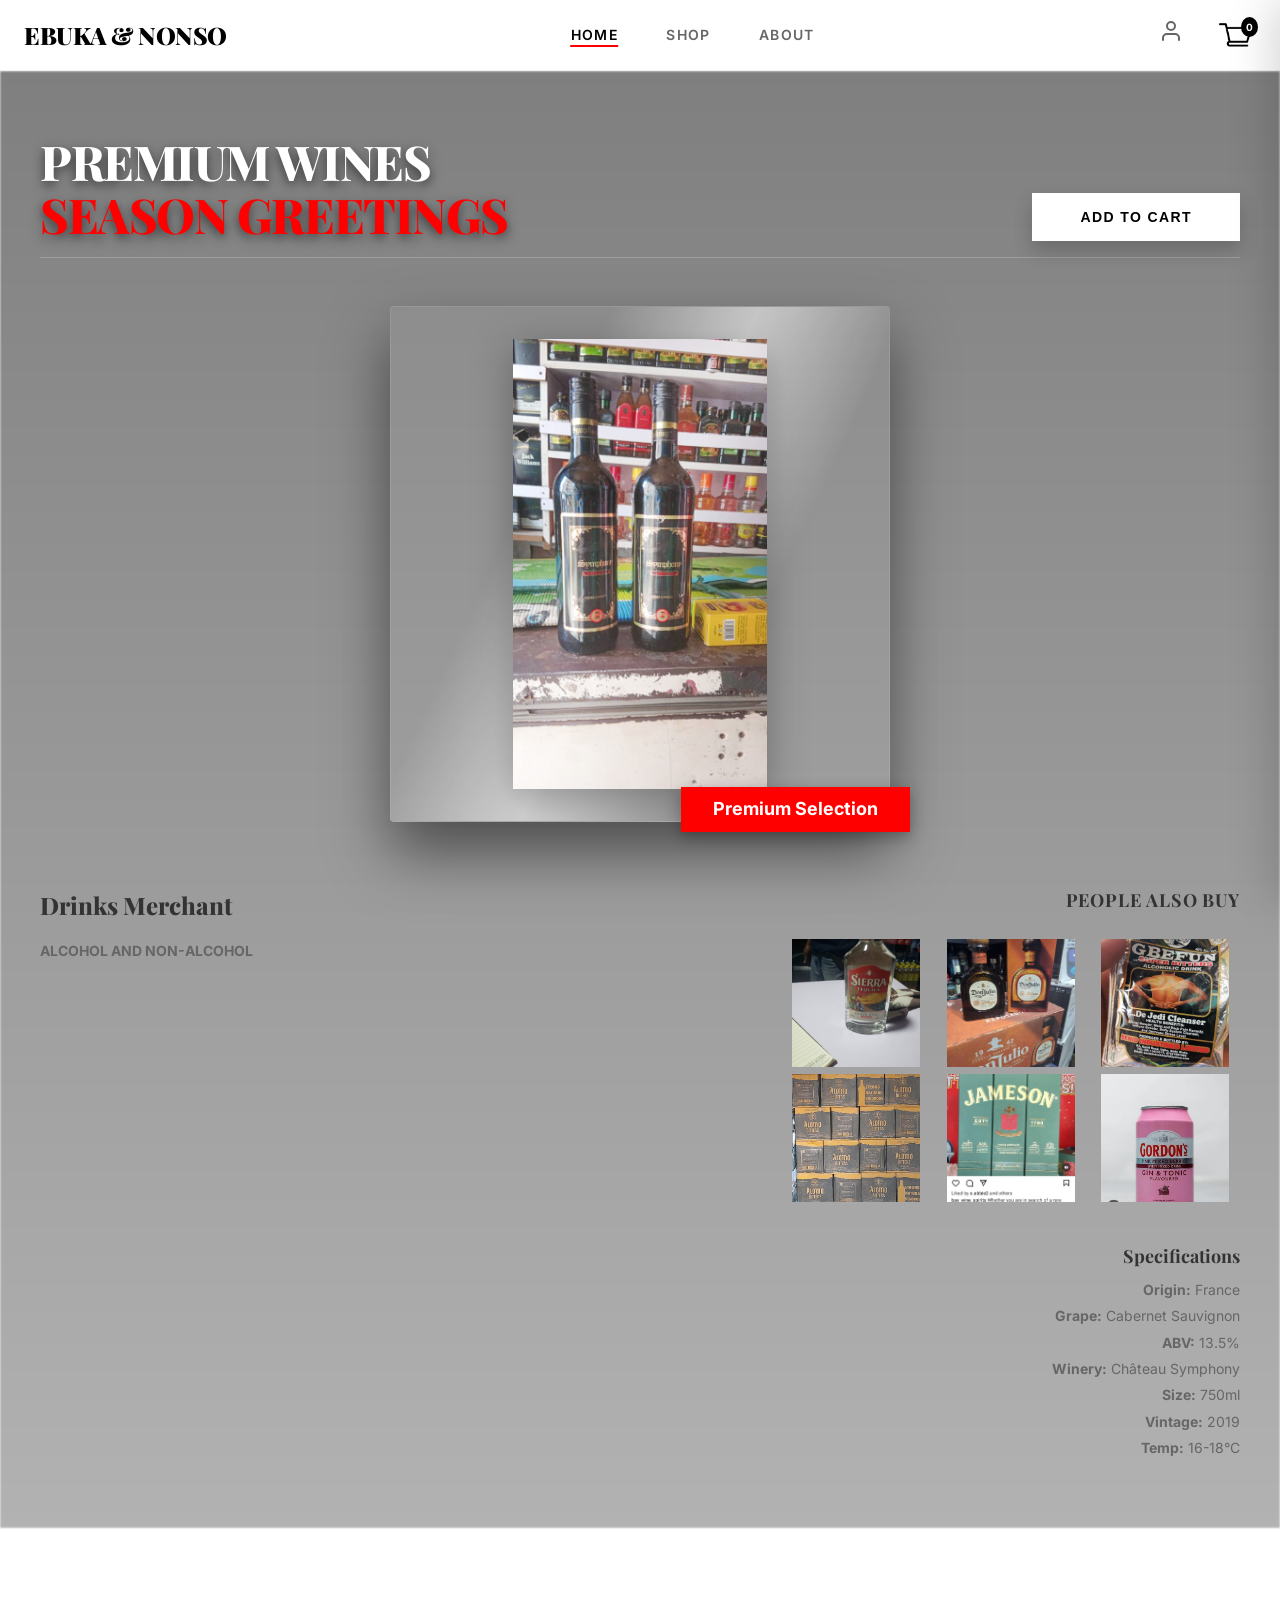
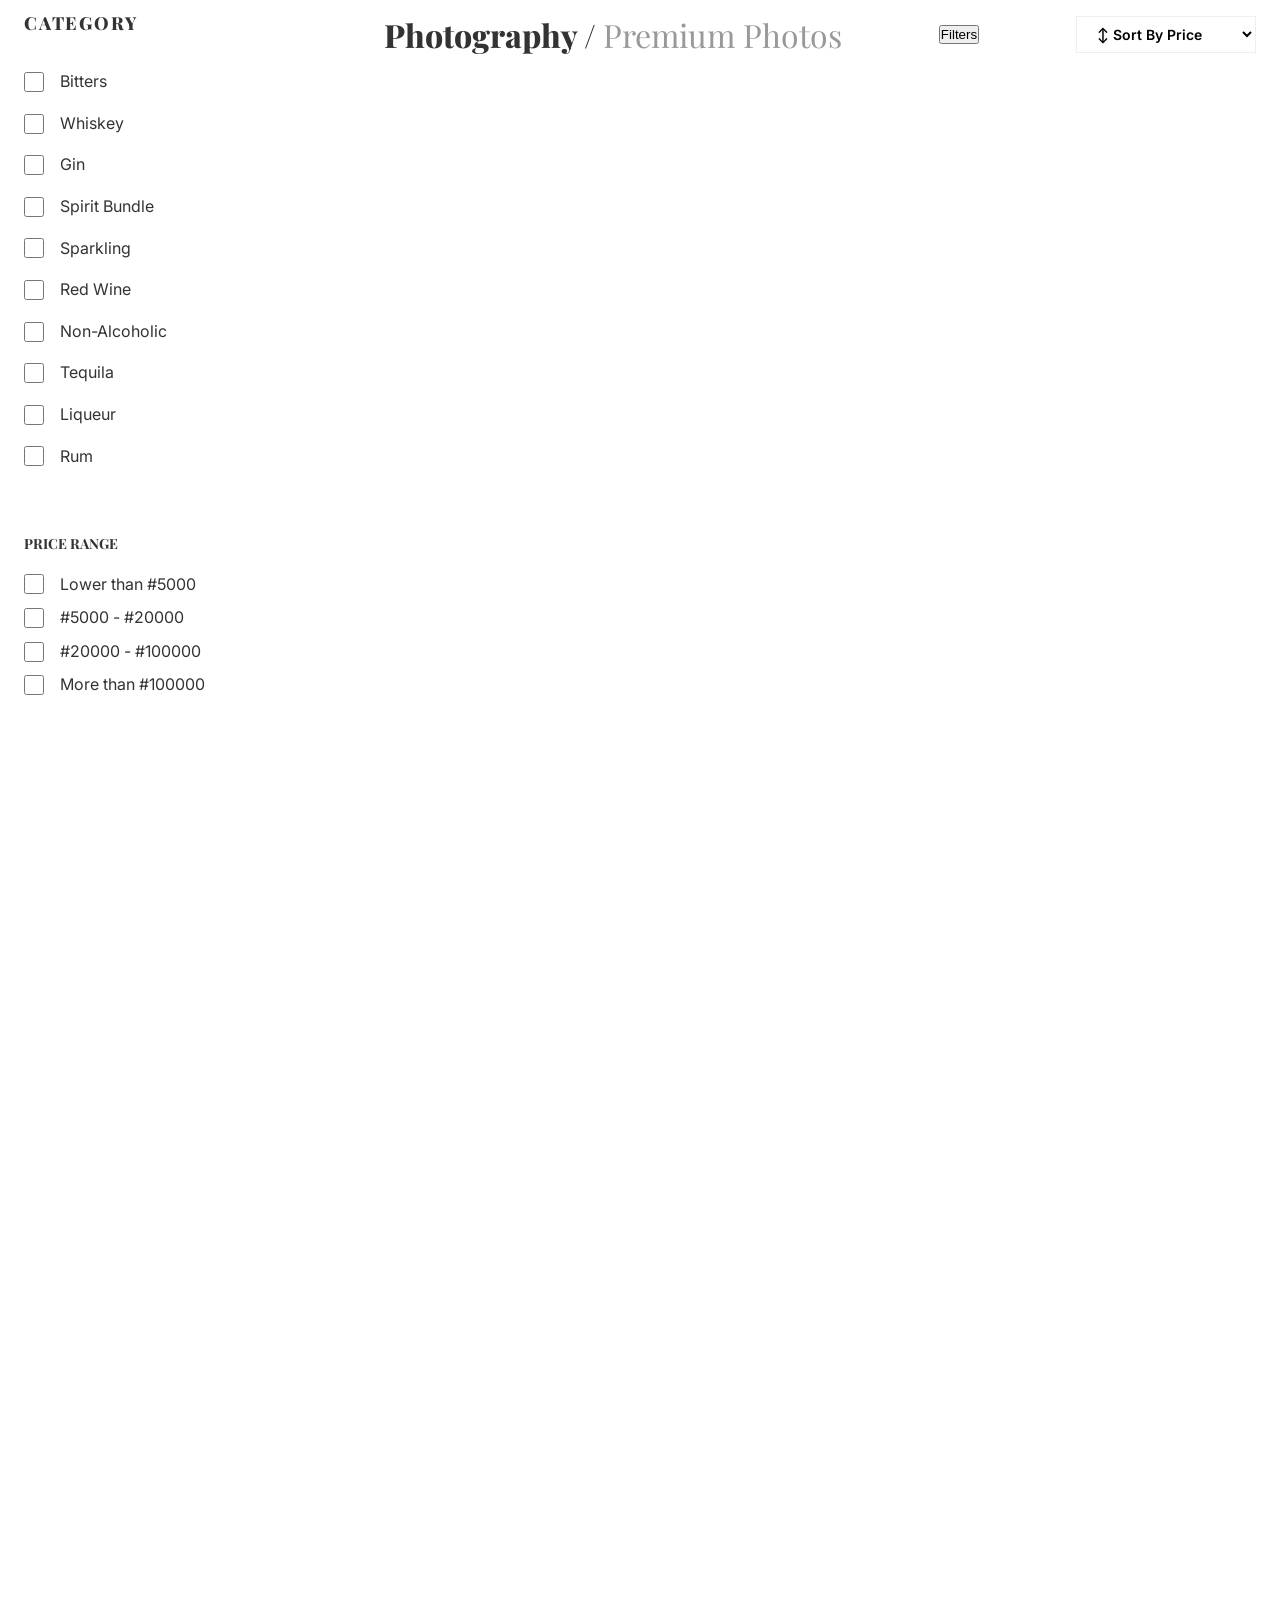
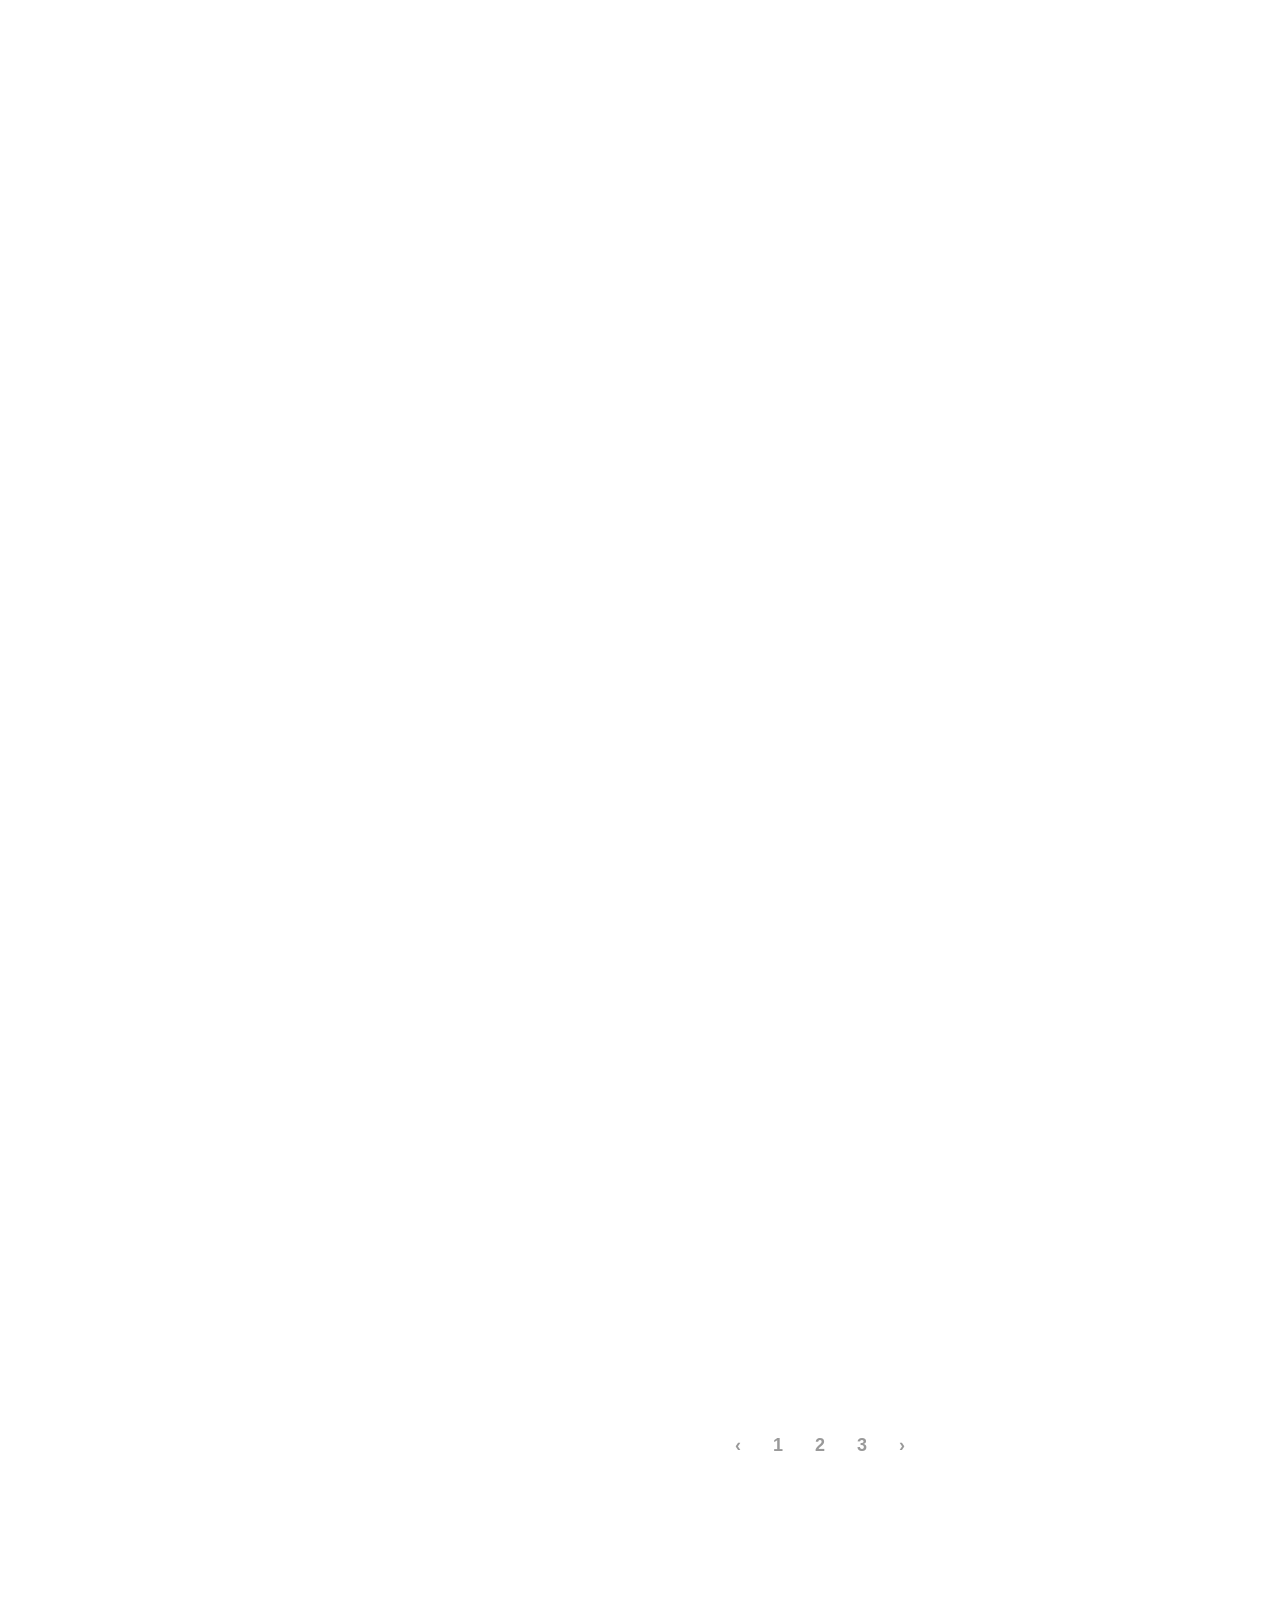
==== commit 653493bf: "feat: overhaul responsiveness and navigation - Implement sticky premium header with active link trac" ====
--- a/index.html
+++ b/index.html
@@ -11,6 +11,7 @@
       rel="stylesheet"
     />
     <link rel="stylesheet" href="style.css" />
+    <link href="https://unpkg.com/aos@2.3.1/dist/aos.css" rel="stylesheet">
     <title>WINES</title>
   </head>
   <body>
@@ -165,7 +166,7 @@
         </div>
 
         <div class="photo-grid">
-          <div class="photo-item">
+          <div class="photo-item" data-aos="fade-up">
             <span class="product-badge badge-best-seller">Best Seller</span>
             <button class="favorite-btn" aria-label="Add to favorites">❤</button>
             <div class="photo-image-container">
@@ -187,7 +188,7 @@
             </div>
           </div>
 
-          <div class="photo-item">
+          <div class="photo-item" data-aos="fade-up">
             <span class="product-badge badge-new">New Arrival</span>
             <button class="favorite-btn" aria-label="Add to favorites">❤</button>
             <div class="photo-image-container">
@@ -209,7 +210,7 @@
             </div>
           </div>
 
-          <div class="photo-item">
+          <div class="photo-item" data-aos="fade-up">
             <button class="favorite-btn" aria-label="Add to favorites">❤</button>
             <div class="photo-image-container">
               <img src="./images/DRINKS PHOTOS/SMIRNOFF X1 AND GORDON.jpg" alt="SmirnoffX1 and Gordons" />
@@ -232,7 +233,7 @@
             </div>
           </div>
 
-          <div class="photo-item">
+          <div class="photo-item" data-aos="fade-up">
             <span class="product-badge badge-limited">Limited Edition</span>
             <button class="favorite-btn" aria-label="Add to favorites">❤</button>
             <div class="photo-image-container">
@@ -256,7 +257,7 @@
             </div>
           </div>
 
-          <div class="photo-item">
+          <div class="photo-item" data-aos="fade-up">
             <button class="favorite-btn" aria-label="Add to favorites">❤</button>
             <div class="photo-image-container">
               <img src="./images/DRINKS PHOTOS/mudet-kick& Start.jpg" alt="MUDET- KICK AND START" />
@@ -277,7 +278,7 @@
             </div>
           </div>
 
-          <div class="photo-item">
+          <div class="photo-item" data-aos="fade-up">
             <span class="product-badge badge-best-seller">Best Seller</span>
             <button class="favorite-btn" aria-label="Add to favorites">❤</button>
             <div class="photo-image-container">
@@ -301,7 +302,7 @@
             </div>
           </div>
 
-          <div class="photo-item">
+          <div class="photo-item" data-aos="fade-up">
             <button class="favorite-btn" aria-label="Add to favorites">❤</button>
             <div class="photo-image-container">
               <img src="./images/DRINKS PHOTOS/GOLFER'S SHOT.jpg" alt="GOLFER SHOT" />
@@ -322,7 +323,7 @@
             </div>
           </div>
 
-          <div class="photo-item">
+          <div class="photo-item" data-aos="fade-up">
             <span class="product-badge badge-new">New Arrival</span>
             <button class="favorite-btn" aria-label="Add to favorites">❤</button>
             <div class="photo-image-container">
@@ -343,7 +344,7 @@
               <button class="photo-add-btn">Add to Cart</button>
             </div>
           </div>
-          <div class="photo-item">
+          <div class="photo-item" data-aos="fade-up">
             <button class="favorite-btn" aria-label="Add to favorites">❤</button>
             <div class="photo-image-container">
               <img src="./images/DRINKS PHOTOS/POCARI SWEAT.jpg" alt="Pocari Sweat" />
@@ -363,7 +364,7 @@
               <button class="photo-add-btn">Add to Cart</button>
             </div>
           </div>
-          <div class="photo-item">
+          <div class="photo-item" data-aos="fade-up">
             <button class="favorite-btn" aria-label="Add to favorites">❤</button>
             <div class="photo-image-container">
               <img src="./images/DRINKS PHOTOS/YOYO BITTERS.jpg" alt="Yoyo Bitters" />
@@ -383,7 +384,7 @@
               <button class="photo-add-btn">Add to Cart</button>
             </div>
           </div>
-          <div class="photo-item">
+          <div class="photo-item" data-aos="fade-up">
             <span class="product-badge badge-limited">Limited Edition</span>
             <button class="favorite-btn" aria-label="Add to favorites">❤</button>
             <div class="photo-image-container">
@@ -407,7 +408,7 @@
             </div>
           </div>
    
-          <div class="photo-item">
+          <div class="photo-item" data-aos="fade-up">
             <button class="favorite-btn" aria-label="Add to favorites">❤</button>
             <div class="photo-image-container">
               <img src="./images/DRINKS PHOTOS/TEELING WHISKEY.jpg" alt="Teeling Whiskey" />
@@ -430,7 +431,7 @@
             </div>
           </div>
 
-          <div class="photo-item">
+          <div class="photo-item" data-aos="fade-up">
             <button class="favorite-btn" aria-label="Add to favorites">❤</button>
             <div class="photo-image-container">
               <img src="./images/DRINKS PHOTOS/KONDO BITTERS.jpg" alt="Kondo Bitters" />
@@ -450,7 +451,7 @@
               <button class="photo-add-btn">Add to Cart</button>
             </div>
           </div>
-          <div class="photo-item">
+          <div class="photo-item" data-aos="fade-up">
             <button class="favorite-btn" aria-label="Add to favorites">❤</button>
             <div class="photo-image-container">
               <img src="./images/DRINKS PHOTOS/KUEMMERLING.jpg" alt="Kuemmerling" />
@@ -470,7 +471,7 @@
               <button class="photo-add-btn">Add to Cart</button>
             </div>
           </div>
-          <div class="photo-item">
+          <div class="photo-item" data-aos="fade-up">
             <button class="favorite-btn" aria-label="Add to favorites">❤</button>
             <div class="photo-image-container">
               <img src="./images/DRINKS PHOTOS/SEADON'S.jpg" alt="Seadon's" />
@@ -490,7 +491,7 @@
               <button class="photo-add-btn">Add to Cart</button>
             </div>
           </div>
-          <div class="photo-item">
+          <div class="photo-item" data-aos="fade-up">
             <button class="favorite-btn" aria-label="Add to favorites">❤</button>
             <div class="photo-image-container">
               <img src="./images/DRINKS PHOTOS/ALOMO BOTTLES.jpg" alt="Alomo Bitters" />
@@ -510,7 +511,7 @@
               <button class="photo-add-btn">Add to Cart</button>
             </div>
           </div>
-          <div class="photo-item">
+          <div class="photo-item" data-aos="fade-up">
             <button class="favorite-btn" aria-label="Add to favorites">❤</button>
             <div class="photo-image-container">
               <img src="./images/DRINKS PHOTOS/GLENFIDISH OPEN.jpg" alt="Glenfiddich 21 years" />
@@ -531,7 +532,7 @@
               <button class="photo-add-btn">Add to Cart</button>
             </div>
           </div>
-          <div class="photo-item">
+          <div class="photo-item" data-aos="fade-up">
             <button class="favorite-btn" aria-label="Add to favorites">❤</button>
             <div class="photo-image-container">
               <img src="./images/DRINKS PHOTOS/SYMPHONY RED WINE.jpg" alt="Symphony Red Wine" />
@@ -553,7 +554,7 @@
               <button class="photo-add-btn">Add to Cart</button>
             </div>
           </div>
-          <div class="photo-item">
+          <div class="photo-item" data-aos="fade-up">
             <button class="favorite-btn" aria-label="Add to favorites">❤</button>
             <div class="photo-image-container">
               <img src="./images/DRINKS PHOTOS/JAMESON BIG.jpg" alt="Jameson Big" />
@@ -575,7 +576,7 @@
               <button class="photo-add-btn">Add to Cart</button>
             </div>
           </div>
-          <div class="photo-item">
+          <div class="photo-item" data-aos="fade-up">
             <button class="favorite-btn" aria-label="Add to favorites">❤</button>
             <div class="photo-image-container">
               <img src="./images/DRINKS PHOTOS/MARTINI ROSE.jpg" alt="Martini Rose" />
@@ -597,7 +598,7 @@
               <button class="photo-add-btn">Add to Cart</button>
             </div>
           </div>
-          <div class="photo-item">
+          <div class="photo-item" data-aos="fade-up">
             <button class="favorite-btn" aria-label="Add to favorites">❤</button>
             <div class="photo-image-container">
               <img src="./images/DRINKS PHOTOS/RED LABEL.jpg" alt="Red Label" />
@@ -619,7 +620,7 @@
               <button class="photo-add-btn">Add to Cart</button>
             </div>
           </div>
-          <div class="photo-item">
+          <div class="photo-item" data-aos="fade-up">
             <button class="favorite-btn" aria-label="Add to favorites">❤</button>
             <div class="photo-image-container">
               <img src="./images/DRINKS PHOTOS/CASAMI AND MARTELL.jpg" alt="Casamigos and Martell" />
@@ -639,7 +640,7 @@
               <button class="photo-add-btn">Add to Cart</button>
             </div>
           </div>
-          <div class="photo-item">
+          <div class="photo-item" data-aos="fade-up">
             <button class="favorite-btn" aria-label="Add to favorites">❤</button>
             <div class="photo-image-container">
               <img src="./images/DRINKS PHOTOS/GORDON'S MEDIUM.jpg" alt="Gordon Med" />
@@ -659,7 +660,7 @@
               <button class="photo-add-btn">Add to Cart</button>
             </div>
           </div>
-          <div class="photo-item">
+          <div class="photo-item" data-aos="fade-up">
             <button class="favorite-btn" aria-label="Add to favorites">❤</button>
             <div class="photo-image-container">
               <img src="./images/DRINKS PHOTOS/BACARDI.jpg" alt="Bacardi" />
@@ -694,9 +695,9 @@
       </main>
     </div>
 
-    <section class="testimonials-section">
+    <section class="testimonials-section" data-aos="fade-up">
       <div class="container">
-        <h2 class="section-title">What Our Connoisseurs Say</h2>
+        <h2 class="section-title" data-aos="fade-down" data-aos-delay="200">What Our Connoisseurs Say</h2>
         <div class="testimonials-grid">
           <div class="testimonial-card">
             <div class="testimonial-stars">★★★★★</div>
@@ -735,10 +736,10 @@
       </div>
     </section>
 
-    <section class="newsletter-section">
+    <section class="newsletter-section" data-aos="zoom-in">
       <div class="newsletter-container">
         <div class="newsletter-content">
-          <h2 class="newsletter-title">Join Our Wine Club</h2>
+          <h2 class="newsletter-title" data-aos="fade-up" data-aos-delay="200">Join Our Wine Club</h2>
           <p class="newsletter-subtitle">Stay updated with exclusive offers, new arrivals, and sommelier tips.</p>
           <form class="newsletter-form">
             <input type="email" placeholder="Your email address" required class="newsletter-input">
@@ -748,7 +749,7 @@
       </div>
     </section>
 
-    <footer class="main-footer">
+    <footer class="main-footer" data-aos="fade-up">
       <div class="footer-container">
         <div class="footer-brand">
           <a href="#" class="main-logo">EBUKA & NONSO</a>
@@ -794,6 +795,9 @@
     </aside>
 
     <script src="https://js.paystack.co/v1/inline.js"></script>
+    <script src="https://cdnjs.cloudflare.com/ajax/libs/gsap/3.12.2/gsap.min.js"></script>
+    <script src="https://cdnjs.cloudflare.com/ajax/libs/gsap/3.12.2/ScrollTrigger.min.js"></script>
+    <script src="https://unpkg.com/aos@2.3.1/dist/aos.js"></script>
     <script src="script.js"></script>
   </body>
 </html>
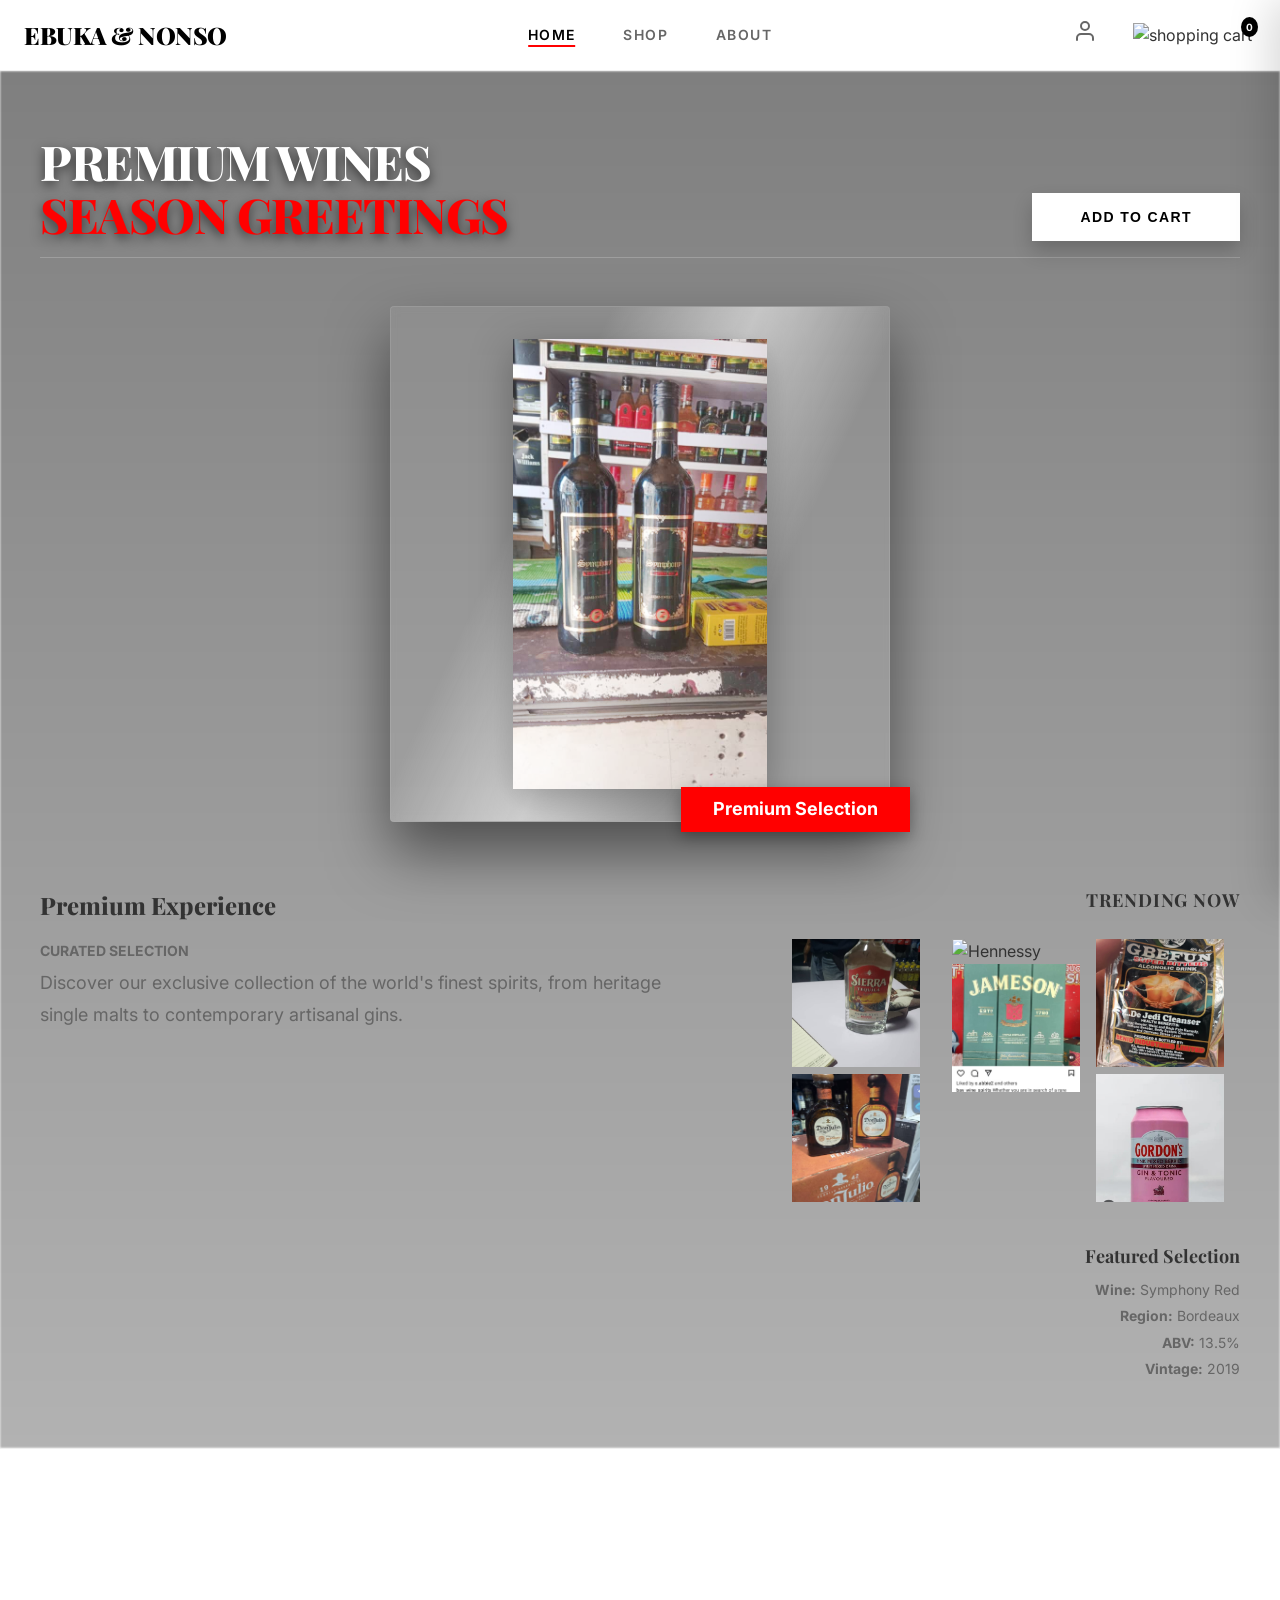
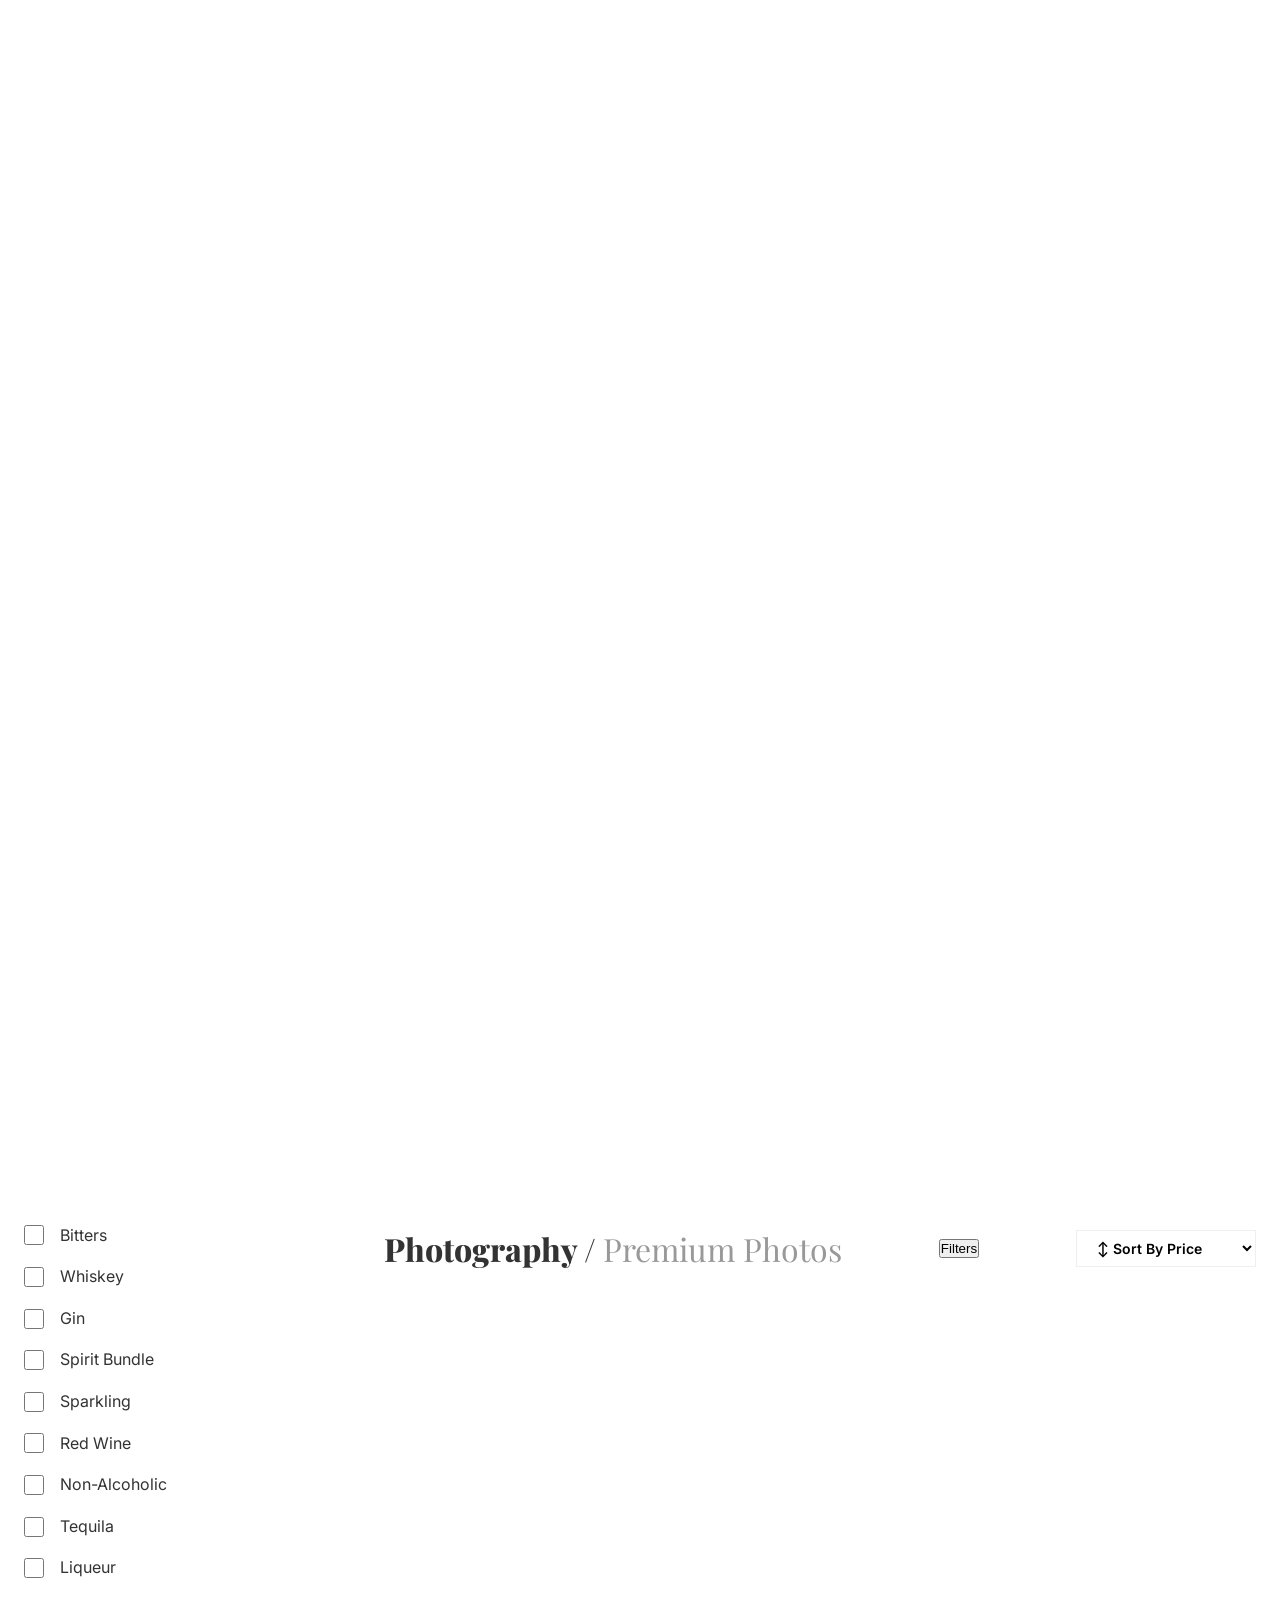
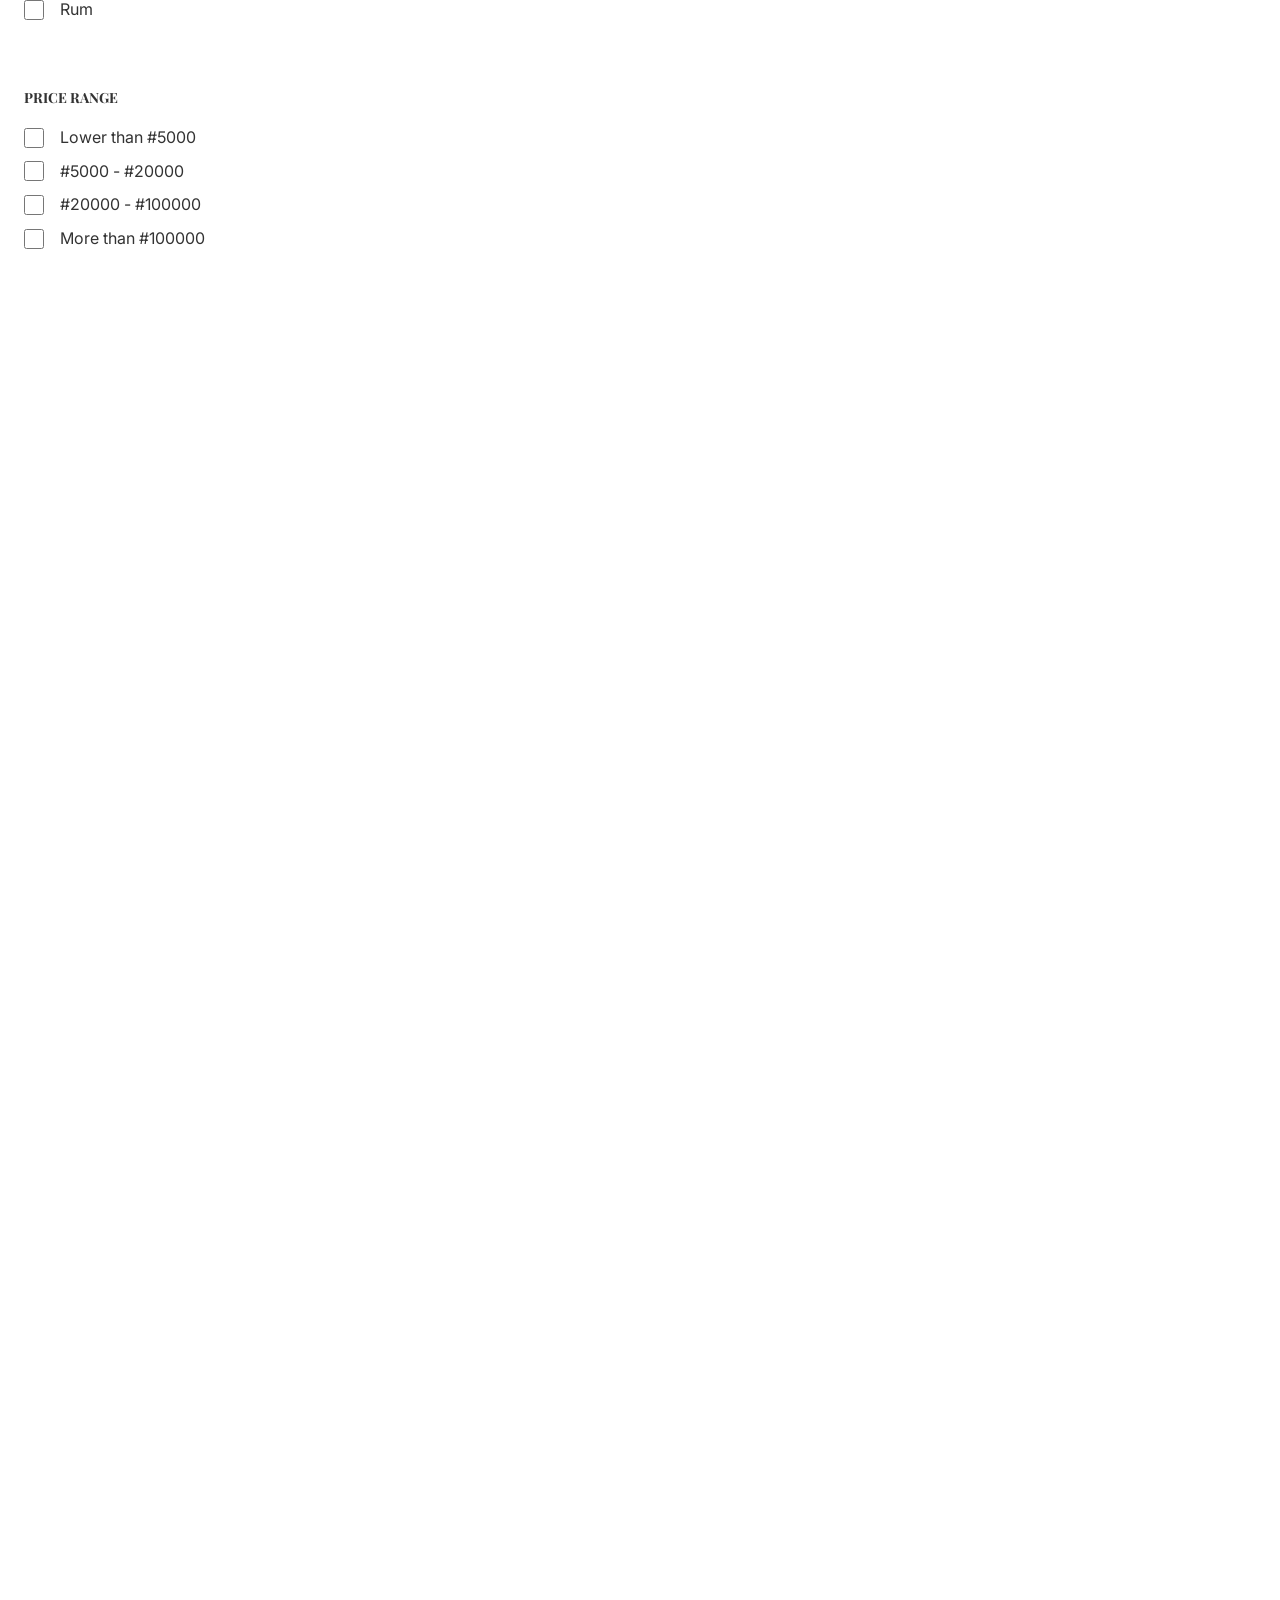
==== commit c3eabeed: "Fix responsiveness and add navigation systems - Implemented a luxury responsive design with a sticky" ====
--- a/index.html
+++ b/index.html
@@ -19,10 +19,6 @@
       <div class="header-container">
         <a href="#home" class="main-logo">EBUKA & NONSO</a>
 
-        <button class="menu-toggle" aria-label="Toggle navigation">
-          <span class="hamburger"></span>
-        </button>
-
         <nav class="navbar">
           <ul class="nav-links">
             <li><a href="#home" class="nav-link active">Home</a></li>
@@ -39,6 +35,9 @@
             <img src="./images/Vector.png" alt="shopping cart" class="cart-icon" />
             <span class="cart-badge">0</span>
           </div>
+          <button class="menu-toggle" aria-label="Toggle navigation">
+            <span class="hamburger"></span>
+          </button>
         </div>
       </div>
     </header>
@@ -65,25 +64,23 @@
           <span class="photo-of-day">Premium Selection</span>
         </div>
 
-        <div class="hero-description" id="about">
+        <div class="hero-description">
           <div class="description-left">
-            <h3>Drinks Merchant</h3>
-            <span class="photo-category">ALCOHOL AND NON-ALCOHOL</span>
-            <p style="font-size: 22px;">
-               
+            <h3>Premium Experience</h3>
+            <span class="photo-category">CURATED SELECTION</span>
+            <p>
+              Discover our exclusive collection of the world's finest spirits, from heritage single malts to contemporary artisanal gins.
             </p>
-            
-            
           </div>
           <div class="description-right">
-            <h3>People also buy</h3>
+            <h3>Trending Now</h3>
             <div class="people-also-buy">
               <div class="also-buy-item">
                 <img src="./images/DRINKS PHOTOS/SIERRA TEQUILA.jpg" alt="Sierra Tequila" />
-                <img src="./images/DRINKS PHOTOS/ALOMO BOTTLE.jpg" alt="Alomo Bottle" />
+                <img src="./images/DRINKS PHOTOS/Don Julio1.jpg" alt="Don Julio" />
               </div>
               <div class="also-buy-item">
-                <img src="./images/DRINKS PHOTOS/Don Julio1.jpg" alt="Don Julio" />
+                <img src="./images/DRINKS PHOTOS/E5.jpg" alt="Hennessy" />
                 <img src="./images/DRINKS PHOTOS/JAMESON BIG.jpg" alt="Jameson Big" />
               </div>
               <div class="also-buy-item">
@@ -92,23 +89,59 @@
               </div>
             </div>
             <div class="details">
-              <h4>Specifications</h4>
-              <p><strong>Origin:</strong> France</p>
-              <p><strong>Grape:</strong> Cabernet Sauvignon</p>
+              <h4>Featured Selection</h4>
+              <p><strong>Wine:</strong> Symphony Red</p>
+              <p><strong>Region:</strong> Bordeaux</p>
               <p><strong>ABV:</strong> 13.5%</p>
-              <p><strong>Winery:</strong> Château Symphony</p>
-              <p><strong>Size:</strong> 750ml</p>
               <p><strong>Vintage:</strong> 2019</p>
-              <p><strong>Temp:</strong> 16-18°C</p>
             </div>
           </div>
         </div>
       </div>
     </section>
 
+    <section id="about" class="about-section">
+      <div class="about-container">
+        <div class="about-grid">
+          <div class="about-image-wrapper" data-aos="fade-right">
+            <img src="./images/DRINKS PHOTOS/CASAMI AND MARTELL.jpg" alt="Luxury Bottles" class="about-img">
+            <div class="experience-badge">
+              <strong>15+</strong>
+              <span>Years of Excellence</span>
+            </div>
+          </div>
+          <div class="about-content" data-aos="fade-left">
+            <span class="about-subtitle">The Merchant's Story</span>
+            <h2 class="about-title">EBUKA & NONSO <br><span>Fine Spirits Merchant</span></h2>
+            <p>Founded on a passion for exceptional quality, we bring you a meticulously curated selection of the world's most prestigious beverages. Our mission is to bridge the gap between world-class distilleries and discerning connoisseurs in Nigeria.</p>
+
+            <div class="about-features">
+              <div class="feature-item">
+                <div class="feature-icon">🍷</div>
+                <div class="feature-text">
+                  <h4>Global Sourcing</h4>
+                  <p>Authentic imports from France, Scotland, and beyond.</p>
+                </div>
+              </div>
+              <div class="feature-item">
+                <div class="feature-icon">🚚</div>
+                <div class="feature-text">
+                  <h4>Express Delivery</h4>
+                  <p>Swift, secure delivery within Lagos and nationwide.</p>
+                </div>
+              </div>
+            </div>
+          </div>
+        </div>
+      </div>
+    </section>
+
     <div class="main-content">
       <aside class="sidebar">
-        <h3>Category</h3>
+        <div class="sidebar-header">
+          <h3>Category</h3>
+          <button class="sidebar-close" aria-label="Close filters">&times;</button>
+        </div>
         <ul class="category-list">
           <li>
             <label><input type="checkbox" /> Bitters</label>
@@ -681,6 +714,506 @@
             </div>
           </div>
 
+          <div class="photo-item" data-aos="fade-up">
+            <button class="favorite-btn" aria-label="Add to favorites">❤</button>
+            <div class="photo-image-container">
+              <img src="./images/DRINKS PHOTOS/IMG-20251203-WA0014.jpg" alt="Baron Romero" />
+              <div class="photo-overlay">
+                <div class="specs-grid">
+                  <div class="spec-item"><span>Origin</span><strong>Spain</strong></div>
+                  <div class="spec-item"><span>Type</span><strong>Red Wine</strong></div>
+                  <div class="spec-item"><span>ABV</span><strong>11%</strong></div>
+                  <div class="spec-item"><span>Size</span><strong>750ml</strong></div>
+                </div>
+              </div>
+            </div>
+            <div class="photo-info">
+              <span class="photo-category">Red Wine</span>
+              <h3 class="photo-title">BARON ROMERO</h3>
+              <p class="photo-price">#8500</p>
+              <button class="photo-add-btn">Add to Cart</button>
+            </div>
+          </div>
+
+          <div class="photo-item" data-aos="fade-up">
+            <button class="favorite-btn" aria-label="Add to favorites">❤</button>
+            <div class="photo-image-container">
+              <img src="./images/DRINKS PHOTOS/IMG-20251203-WA0015.jpg" alt="Four Cousins" />
+              <div class="photo-overlay">
+                <div class="specs-grid">
+                  <div class="spec-item"><span>Origin</span><strong>South Africa</strong></div>
+                  <div class="spec-item"><span>Type</span><strong>Sweet Red</strong></div>
+                  <div class="spec-item"><span>ABV</span><strong>9.5%</strong></div>
+                  <div class="spec-item"><span>Size</span><strong>750ml</strong></div>
+                </div>
+              </div>
+            </div>
+            <div class="photo-info">
+              <span class="photo-category">Red Wine</span>
+              <h3 class="photo-title">FOUR COUSINS</h3>
+              <p class="photo-price">#9500</p>
+              <button class="photo-add-btn">Add to Cart</button>
+            </div>
+          </div>
+
+          <div class="photo-item" data-aos="fade-up">
+            <button class="favorite-btn" aria-label="Add to favorites">❤</button>
+            <div class="photo-image-container">
+              <img src="./images/DRINKS PHOTOS/IMG-20251203-WA0016.jpg" alt="Carlo Rossi" />
+              <div class="photo-overlay">
+                <div class="specs-grid">
+                  <div class="spec-item"><span>Origin</span><strong>USA</strong></div>
+                  <div class="spec-item"><span>Type</span><strong>Red Wine</strong></div>
+                  <div class="spec-item"><span>ABV</span><strong>12%</strong></div>
+                  <div class="spec-item"><span>Size</span><strong>750ml</strong></div>
+                </div>
+              </div>
+            </div>
+            <div class="photo-info">
+              <span class="photo-category">Red Wine</span>
+              <h3 class="photo-title">CARLO ROSSI</h3>
+              <p class="photo-price">#12500</p>
+              <button class="photo-add-btn">Add to Cart</button>
+            </div>
+          </div>
+
+          <div class="photo-item" data-aos="fade-up">
+            <button class="favorite-btn" aria-label="Add to favorites">❤</button>
+            <div class="photo-image-container">
+              <img src="./images/DRINKS PHOTOS/IMG-20251203-WA0017.jpg" alt="J&W Blue Cocktail" />
+              <div class="photo-overlay">
+                <div class="specs-grid">
+                  <div class="spec-item"><span>Origin</span><strong>Spain</strong></div>
+                  <div class="spec-item"><span>Type</span><strong>Cocktail</strong></div>
+                  <div class="spec-item"><span>ABV</span><strong>0%</strong></div>
+                  <div class="spec-item"><span>Size</span><strong>750ml</strong></div>
+                </div>
+              </div>
+            </div>
+            <div class="photo-info">
+              <span class="photo-category">Non-Alcoholic</span>
+              <h3 class="photo-title">J&W BLUE COCKTAIL</h3>
+              <p class="photo-price">#7500</p>
+              <button class="photo-add-btn">Add to Cart</button>
+            </div>
+          </div>
+
+          <div class="photo-item" data-aos="fade-up">
+            <button class="favorite-btn" aria-label="Add to favorites">❤</button>
+            <div class="photo-image-container">
+              <img src="./images/DRINKS PHOTOS/IMG-20251203-WA0018.jpg" alt="4th Street" />
+              <div class="photo-overlay">
+                <div class="specs-grid">
+                  <div class="spec-item"><span>Origin</span><strong>South Africa</strong></div>
+                  <div class="spec-item"><span>Type</span><strong>Sweet Red</strong></div>
+                  <div class="spec-item"><span>ABV</span><strong>8%</strong></div>
+                  <div class="spec-item"><span>Size</span><strong>750ml</strong></div>
+                </div>
+              </div>
+            </div>
+            <div class="photo-info">
+              <span class="photo-category">Red Wine</span>
+              <h3 class="photo-title">4TH STREET</h3>
+              <p class="photo-price">#8000</p>
+              <button class="photo-add-btn">Add to Cart</button>
+            </div>
+          </div>
+
+          <div class="photo-item" data-aos="fade-up">
+            <button class="favorite-btn" aria-label="Add to favorites">❤</button>
+            <div class="photo-image-container">
+              <img src="./images/DRINKS PHOTOS/IMG-20251203-WA0019.jpg" alt="Andre Rose" />
+              <div class="photo-overlay">
+                <div class="specs-grid">
+                  <div class="spec-item"><span>Origin</span><strong>USA</strong></div>
+                  <div class="spec-item"><span>Type</span><strong>Sparkling</strong></div>
+                  <div class="spec-item"><span>ABV</span><strong>9.5%</strong></div>
+                  <div class="spec-item"><span>Size</span><strong>750ml</strong></div>
+                </div>
+              </div>
+            </div>
+            <div class="photo-info">
+              <span class="photo-category">Sparkling</span>
+              <h3 class="photo-title">ANDRE ROSE</h3>
+              <p class="photo-price">#18500</p>
+              <button class="photo-add-btn">Add to Cart</button>
+            </div>
+          </div>
+
+          <div class="photo-item" data-aos="fade-up">
+            <button class="favorite-btn" aria-label="Add to favorites">❤</button>
+            <div class="photo-image-container">
+              <img src="./images/DRINKS PHOTOS/IMG-20251203-WA0020.jpg" alt="Chamdor" />
+              <div class="photo-overlay">
+                <div class="specs-grid">
+                  <div class="spec-item"><span>Origin</span><strong>South Africa</strong></div>
+                  <div class="spec-item"><span>Type</span><strong>Sparkling</strong></div>
+                  <div class="spec-item"><span>ABV</span><strong>0%</strong></div>
+                  <div class="spec-item"><span>Size</span><strong>750ml</strong></div>
+                </div>
+              </div>
+            </div>
+            <div class="photo-info">
+              <span class="photo-category">Non-Alcoholic</span>
+              <h3 class="photo-title">CHAMDOR</h3>
+              <p class="photo-price">#6500</p>
+              <button class="photo-add-btn">Add to Cart</button>
+            </div>
+          </div>
+
+          <div class="photo-item" data-aos="fade-up">
+            <button class="favorite-btn" aria-label="Add to favorites">❤</button>
+            <div class="photo-image-container">
+              <img src="./images/DRINKS PHOTOS/IMG-20251203-WA0024.jpg" alt="Chivita Juice" />
+              <div class="photo-overlay">
+                <div class="specs-grid">
+                  <div class="spec-item"><span>Origin</span><strong>Nigeria</strong></div>
+                  <div class="spec-item"><span>Type</span><strong>Juice</strong></div>
+                  <div class="spec-item"><span>ABV</span><strong>0%</strong></div>
+                  <div class="spec-item"><span>Size</span><strong>1L</strong></div>
+                </div>
+              </div>
+            </div>
+            <div class="photo-info">
+              <span class="photo-category">Non-Alcoholic</span>
+              <h3 class="photo-title">CHIVITA JUICE</h3>
+              <p class="photo-price">#2500</p>
+              <button class="photo-add-btn">Add to Cart</button>
+            </div>
+          </div>
+
+          <div class="photo-item" data-aos="fade-up">
+            <button class="favorite-btn" aria-label="Add to favorites">❤</button>
+            <div class="photo-image-container">
+              <img src="./images/DRINKS PHOTOS/IMG-20240926-WA0005.jpg" alt="Campari" />
+              <div class="photo-overlay">
+                <div class="specs-grid">
+                  <div class="spec-item"><span>Origin</span><strong>Italy</strong></div>
+                  <div class="spec-item"><span>Type</span><strong>Liqueur</strong></div>
+                  <div class="spec-item"><span>ABV</span><strong>25%</strong></div>
+                  <div class="spec-item"><span>Size</span><strong>750ml</strong></div>
+                </div>
+              </div>
+            </div>
+            <div class="photo-info">
+              <span class="photo-category">Liqueur</span>
+              <h3 class="photo-title">CAMPARI</h3>
+              <p class="photo-price">#22000</p>
+              <button class="photo-add-btn">Add to Cart</button>
+            </div>
+          </div>
+
+          <div class="photo-item" data-aos="fade-up">
+            <button class="favorite-btn" aria-label="Add to favorites">❤</button>
+            <div class="photo-image-container">
+              <img src="./images/DRINKS PHOTOS/IMG-20251011-WA0011.jpg" alt="Action Bitters" />
+              <div class="photo-overlay">
+                <div class="specs-grid">
+                  <div class="spec-item"><span>Origin</span><strong>Nigeria</strong></div>
+                  <div class="spec-item"><span>Type</span><strong>Herbal</strong></div>
+                  <div class="spec-item"><span>ABV</span><strong>40%</strong></div>
+                  <div class="spec-item"><span>Size</span><strong>200ml</strong></div>
+                </div>
+              </div>
+            </div>
+            <div class="photo-info">
+              <span class="photo-category">Bitters</span>
+              <h3 class="photo-title">ACTION BITTERS</h3>
+              <p class="photo-price">#4000</p>
+              <button class="photo-add-btn">Add to Cart</button>
+            </div>
+          </div>
+
+          <div class="photo-item" data-aos="fade-up">
+            <button class="favorite-btn" aria-label="Add to favorites">❤</button>
+            <div class="photo-image-container">
+              <img src="./images/DRINKS PHOTOS/IMG-20251126-WA0005.jpg" alt="Gbefun Bitters" />
+              <div class="photo-overlay">
+                <div class="specs-grid">
+                  <div class="spec-item"><span>Origin</span><strong>Nigeria</strong></div>
+                  <div class="spec-item"><span>Type</span><strong>Herbal</strong></div>
+                  <div class="spec-item"><span>ABV</span><strong>40%</strong></div>
+                  <div class="spec-item"><span>Size</span><strong>200ml</strong></div>
+                </div>
+              </div>
+            </div>
+            <div class="photo-info">
+              <span class="photo-category">Bitters</span>
+              <h3 class="photo-title">GBEFUN BITTERS</h3>
+              <p class="photo-price">#3500</p>
+              <button class="photo-add-btn">Add to Cart</button>
+            </div>
+          </div>
+
+          <div class="photo-item" data-aos="fade-up">
+            <button class="favorite-btn" aria-label="Add to favorites">❤</button>
+            <div class="photo-image-container">
+              <img src="./images/DRINKS PHOTOS/IMG-20251011-WA0009.jpeg" alt="Don Morris" />
+              <div class="photo-overlay">
+                <div class="specs-grid">
+                  <div class="spec-item"><span>Origin</span><strong>Nigeria</strong></div>
+                  <div class="spec-item"><span>Type</span><strong>Spirit</strong></div>
+                  <div class="spec-item"><span>ABV</span><strong>30%</strong></div>
+                  <div class="spec-item"><span>Size</span><strong>750ml</strong></div>
+                </div>
+              </div>
+            </div>
+            <div class="photo-info">
+              <span class="photo-category">Spirit Bundle</span>
+              <h3 class="photo-title">DON MORRIS</h3>
+              <p class="photo-price">#8500</p>
+              <button class="photo-add-btn">Add to Cart</button>
+            </div>
+          </div>
+
+          <div class="photo-item" data-aos="fade-up">
+            <button class="favorite-btn" aria-label="Add to favorites">❤</button>
+            <div class="photo-image-container">
+              <img src="./images/DRINKS PHOTOS/IMG-20250911-WA0011.jpg" alt="Jack Williams" />
+              <div class="photo-overlay">
+                <div class="specs-grid">
+                  <div class="spec-item"><span>Origin</span><strong>UK/Nigeria</strong></div>
+                  <div class="spec-item"><span>Type</span><strong>Whisky</strong></div>
+                  <div class="spec-item"><span>ABV</span><strong>40%</strong></div>
+                  <div class="spec-item"><span>Size</span><strong>750ml</strong></div>
+                </div>
+              </div>
+            </div>
+            <div class="photo-info">
+              <span class="photo-category">Whiskey</span>
+              <h3 class="photo-title">JACK WILLIAMS</h3>
+              <p class="photo-price">#15000</p>
+              <button class="photo-add-btn">Add to Cart</button>
+            </div>
+          </div>
+
+          <div class="photo-item" data-aos="fade-up">
+            <button class="favorite-btn" aria-label="Add to favorites">❤</button>
+            <div class="photo-image-container">
+              <img src="./images/DRINKS PHOTOS/IMG-20251009-WA0028.jpeg" alt="Striker Bitters" />
+              <div class="photo-overlay">
+                <div class="specs-grid">
+                  <div class="spec-item"><span>Origin</span><strong>Nigeria</strong></div>
+                  <div class="spec-item"><span>Type</span><strong>Herbal</strong></div>
+                  <div class="spec-item"><span>ABV</span><strong>40%</strong></div>
+                  <div class="spec-item"><span>Pack</span><strong>Carton</strong></div>
+                </div>
+              </div>
+            </div>
+            <div class="photo-info">
+              <span class="photo-category">Bitters</span>
+              <h3 class="photo-title">STRIKER BITTERS</h3>
+              <p class="photo-price">#12000</p>
+              <button class="photo-add-btn">Add to Cart</button>
+            </div>
+          </div>
+
+          <div class="photo-item" data-aos="fade-up">
+            <button class="favorite-btn" aria-label="Add to favorites">❤</button>
+            <div class="photo-image-container">
+              <img src="./images/DRINKS PHOTOS/IMG-20251126-WA0006.jpg" alt="Spirit Mix" />
+              <div class="photo-overlay">
+                <div class="specs-grid">
+                  <div class="spec-item"><span>Type</span><strong>Spirit Mix</strong></div>
+                  <div class="spec-item"><span>Size</span><strong>Various</strong></div>
+                </div>
+              </div>
+            </div>
+            <div class="photo-info">
+              <span class="photo-category">Spirit Bundle</span>
+              <h3 class="photo-title">SPIRIT MIX BUNDLE</h3>
+              <p class="photo-price">#25000</p>
+              <button class="photo-add-btn">Add to Cart</button>
+            </div>
+          </div>
+
+          <div class="photo-item" data-aos="fade-up">
+            <span class="product-badge badge-limited">Limited</span>
+            <button class="favorite-btn" aria-label="Add to favorites">❤</button>
+            <div class="photo-image-container">
+              <img src="./images/DRINKS PHOTOS/CASAMIGOS TEQUILA.jpg" alt="Casamigos Tequila" />
+              <div class="photo-overlay">
+                <div class="specs-grid">
+                  <div class="spec-item"><span>Origin</span><strong>Mexico</strong></div>
+                  <div class="spec-item"><span>Type</span><strong>Tequila</strong></div>
+                  <div class="spec-item"><span>ABV</span><strong>40%</strong></div>
+                  <div class="spec-item"><span>Size</span><strong>700ml</strong></div>
+                </div>
+              </div>
+            </div>
+            <div class="photo-info">
+              <span class="photo-category">Tequila</span>
+              <h3 class="photo-title">CASAMIGOS TEQUILA</h3>
+              <p class="photo-price">#85000</p>
+              <button class="photo-add-btn">Add to Cart</button>
+            </div>
+          </div>
+
+          <div class="photo-item" data-aos="fade-up">
+            <button class="favorite-btn" aria-label="Add to favorites">❤</button>
+            <div class="photo-image-container">
+              <img src="./images/DRINKS PHOTOS/Don Julio1.jpg" alt="Don Julio" />
+              <div class="photo-overlay">
+                <div class="specs-grid">
+                  <div class="spec-item"><span>Origin</span><strong>Mexico</strong></div>
+                  <div class="spec-item"><span>Type</span><strong>Tequila</strong></div>
+                  <div class="spec-item"><span>ABV</span><strong>40%</strong></div>
+                  <div class="spec-item"><span>Size</span><strong>750ml</strong></div>
+                </div>
+              </div>
+            </div>
+            <div class="photo-info">
+              <span class="photo-category">Tequila</span>
+              <h3 class="photo-title">DON JULIO</h3>
+              <p class="photo-price">#95000</p>
+              <button class="photo-add-btn">Add to Cart</button>
+            </div>
+          </div>
+
+          <div class="photo-item" data-aos="fade-up">
+            <span class="product-badge badge-best-seller">Premium</span>
+            <button class="favorite-btn" aria-label="Add to favorites">❤</button>
+            <div class="photo-image-container">
+              <img src="./images/DRINKS PHOTOS/E5.jpg" alt="Hennessy VSOP" />
+              <div class="photo-overlay">
+                <div class="specs-grid">
+                  <div class="spec-item"><span>Origin</span><strong>France</strong></div>
+                  <div class="spec-item"><span>Type</span><strong>Cognac</strong></div>
+                  <div class="spec-item"><span>ABV</span><strong>40%</strong></div>
+                  <div class="spec-item"><span>Size</span><strong>700ml</strong></div>
+                </div>
+              </div>
+            </div>
+            <div class="photo-info">
+              <span class="photo-category">Liqueur</span>
+              <h3 class="photo-title">HENNESSY VSOP</h3>
+              <p class="photo-price">#120k</p>
+              <button class="photo-add-btn">Add to Cart</button>
+            </div>
+          </div>
+
+          <div class="photo-item" data-aos="fade-up">
+            <button class="favorite-btn" aria-label="Add to favorites">❤</button>
+            <div class="photo-image-container">
+              <img src="./images/DRINKS PHOTOS/GBEFUN.jpg" alt="Gbefun" />
+              <div class="photo-overlay">
+                <div class="specs-grid">
+                  <div class="spec-item"><span>Origin</span><strong>Nigeria</strong></div>
+                  <div class="spec-item"><span>Type</span><strong>Bitters</strong></div>
+                  <div class="spec-item"><span>Size</span><strong>375ml</strong></div>
+                </div>
+              </div>
+            </div>
+            <div class="photo-info">
+              <span class="photo-category">Bitters</span>
+              <h3 class="photo-title">GBEFUN</h3>
+              <p class="photo-price">#4500</p>
+              <button class="photo-add-btn">Add to Cart</button>
+            </div>
+          </div>
+
+          <div class="photo-item" data-aos="fade-up">
+            <span class="product-badge badge-limited">Elite</span>
+            <button class="favorite-btn" aria-label="Add to favorites">❤</button>
+            <div class="photo-image-container">
+              <img src="./images/DRINKS PHOTOS/GLENFIDDICH 21.jpg" alt="Glenfiddich 21" />
+              <div class="photo-overlay">
+                <div class="specs-grid">
+                  <div class="spec-item"><span>Origin</span><strong>Scotland</strong></div>
+                  <div class="spec-item"><span>Type</span><strong>Single Malt</strong></div>
+                  <div class="spec-item"><span>Age</span><strong>21 Years</strong></div>
+                  <div class="spec-item"><span>Size</span><strong>700ml</strong></div>
+                </div>
+              </div>
+            </div>
+            <div class="photo-info">
+              <span class="photo-category">Whiskey</span>
+              <h3 class="photo-title">GLENFIDDICH 21</h3>
+              <p class="photo-price">#280k</p>
+              <button class="photo-add-btn">Add to Cart</button>
+            </div>
+          </div>
+
+          <div class="photo-item" data-aos="fade-up">
+            <button class="favorite-btn" aria-label="Add to favorites">❤</button>
+            <div class="photo-image-container">
+              <img src="./images/DRINKS PHOTOS/GORDON'S CAN.jpg" alt="Gordon's Can" />
+              <div class="photo-overlay">
+                <div class="specs-grid">
+                  <div class="spec-item"><span>Origin</span><strong>UK</strong></div>
+                  <div class="spec-item"><span>Type</span><strong>Gin & Tonic</strong></div>
+                  <div class="spec-item"><span>Size</span><strong>330ml</strong></div>
+                </div>
+              </div>
+            </div>
+            <div class="photo-info">
+              <span class="photo-category">Gin</span>
+              <h3 class="photo-title">GORDON'S CAN</h3>
+              <p class="photo-price">#2500</p>
+              <button class="photo-add-btn">Add to Cart</button>
+            </div>
+          </div>
+
+          <div class="photo-item" data-aos="fade-up">
+            <button class="favorite-btn" aria-label="Add to favorites">❤</button>
+            <div class="photo-image-container">
+              <img src="./images/DRINKS PHOTOS/IMG-20251126-WA0007.jpg" alt="Gold Spirit" />
+              <div class="photo-overlay">
+                <div class="specs-grid">
+                  <div class="spec-item"><span>Origin</span><strong>France</strong></div>
+                  <div class="spec-item"><span>Type</span><strong>Spirit</strong></div>
+                  <div class="spec-item"><span>Size</span><strong>750ml</strong></div>
+                </div>
+              </div>
+            </div>
+            <div class="photo-info">
+              <span class="photo-category">Spirit Bundle</span>
+              <h3 class="photo-title">GOLD SPIRIT</h3>
+              <p class="photo-price">#45000</p>
+              <button class="photo-add-btn">Add to Cart</button>
+            </div>
+          </div>
+
+          <div class="photo-item" data-aos="fade-up">
+            <button class="favorite-btn" aria-label="Add to favorites">❤</button>
+            <div class="photo-image-container">
+              <img src="./images/DRINKS PHOTOS/IMG-20251203-WA0013.jpg" alt="Don Morris Premium" />
+              <div class="photo-overlay">
+                <div class="specs-grid">
+                  <div class="spec-item"><span>Origin</span><strong>Nigeria</strong></div>
+                  <div class="spec-item"><span>Type</span><strong>Spirit</strong></div>
+                  <div class="spec-item"><span>Size</span><strong>750ml</strong></div>
+                </div>
+              </div>
+            </div>
+            <div class="photo-info">
+              <span class="photo-category">Spirit Bundle</span>
+              <h3 class="photo-title">DON MORRIS PREMIUM</h3>
+              <p class="photo-price">#12500</p>
+              <button class="photo-add-btn">Add to Cart</button>
+            </div>
+          </div>
+
+          <div class="photo-item" data-aos="fade-up">
+            <button class="favorite-btn" aria-label="Add to favorites">❤</button>
+            <div class="photo-image-container">
+              <img src="./images/DRINKS PHOTOS/ALOMO BOTTLE.jpg" alt="Alomo Bitters Single" />
+              <div class="photo-overlay">
+                <div class="specs-grid">
+                  <div class="spec-item"><span>Origin</span><strong>Ghana</strong></div>
+                  <div class="spec-item"><span>Type</span><strong>Bitters</strong></div>
+                  <div class="spec-item"><span>Size</span><strong>200ml</strong></div>
+                </div>
+              </div>
+            </div>
+            <div class="photo-info">
+              <span class="photo-category">Bitters</span>
+              <h3 class="photo-title">ALOMO BITTERS SINGLE</h3>
+              <p class="photo-price">#1500</p>
+              <button class="photo-add-btn">Add to Cart</button>
+            </div>
+          </div>
+
         </div>
 
         <div class="pagination">
--- a/style.css
+++ b/style.css
@@ -83,6 +83,20 @@
   flex: 1;
   display: flex;
   justify-content: center;
+}
+
+.sidebar-header {
+  display: none;
+  justify-content: space-between;
+  align-items: center;
+  margin-bottom: var(--space-xl);
+}
+
+.sidebar-close {
+  background: none;
+  border: none;
+  font-size: 32px;
+  cursor: pointer;
 }
 
 .nav-links {
@@ -863,6 +877,8 @@
 @media (max-width: 768px) {
   .menu-toggle { display: block; }
 
+  .sidebar-header { display: flex; }
+
   .navbar {
     position: fixed;
     top: 0;
@@ -902,16 +918,25 @@
   .description-right h3, .details { text-align: left; }
   .people-also-buy { justify-content: flex-start; }
 
+  .about-grid {
+    grid-template-columns: 1fr;
+    gap: var(--space-3xl);
+  }
+
+  .experience-badge {
+    padding: var(--space-lg);
+  }
+
   .main-content { flex-direction: column; }
   .sidebar {
     position: fixed;
     top: 0;
-    left: 0;
+    right: 0;
     height: 100vh;
     width: min(320px, 90vw);
     background: var(--color-white);
-    box-shadow: 10px 0 40px rgba(0, 0, 0, 0.15);
-    transform: translateX(-100%);
+    box-shadow: -10px 0 40px rgba(0, 0, 0, 0.15);
+    transform: translateX(100%);
     transition: transform 0.4s cubic-bezier(0.16, 1, 0.3, 1);
     z-index: 1100;
     padding: var(--space-2xl);
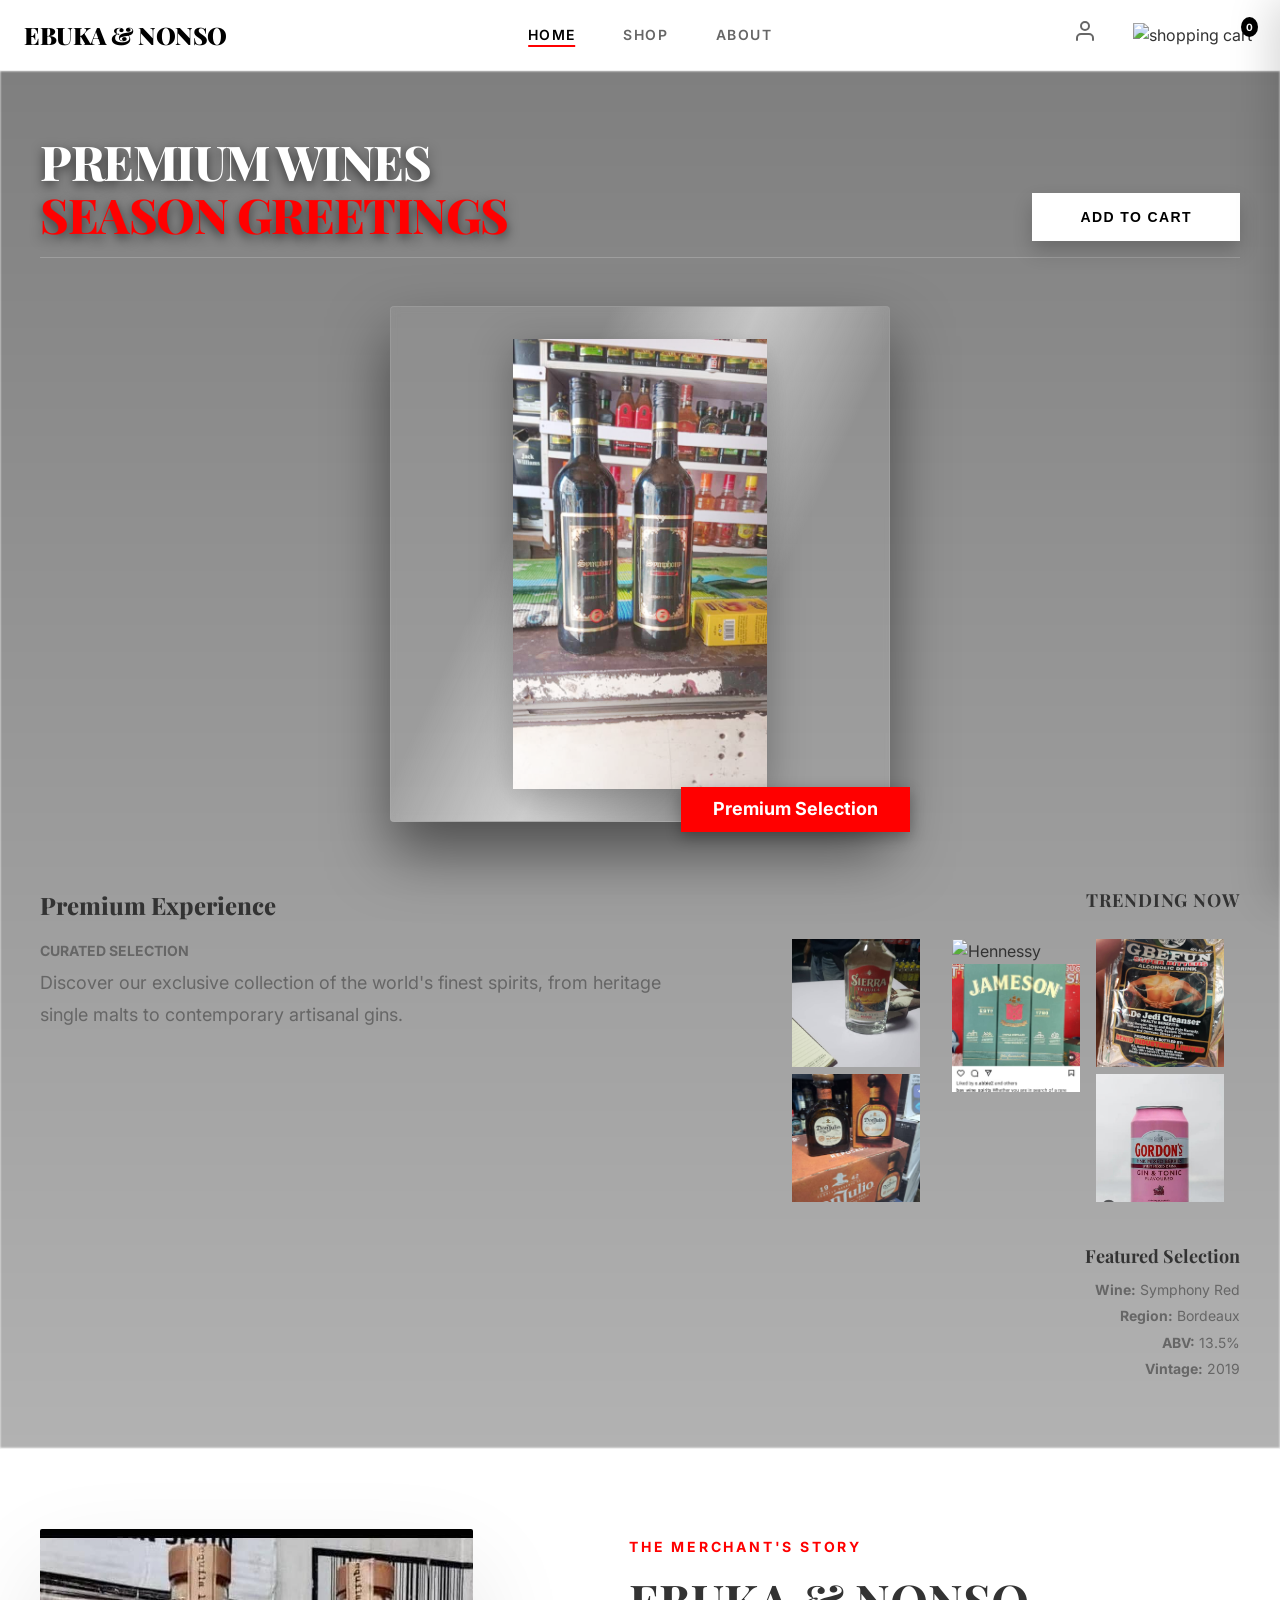
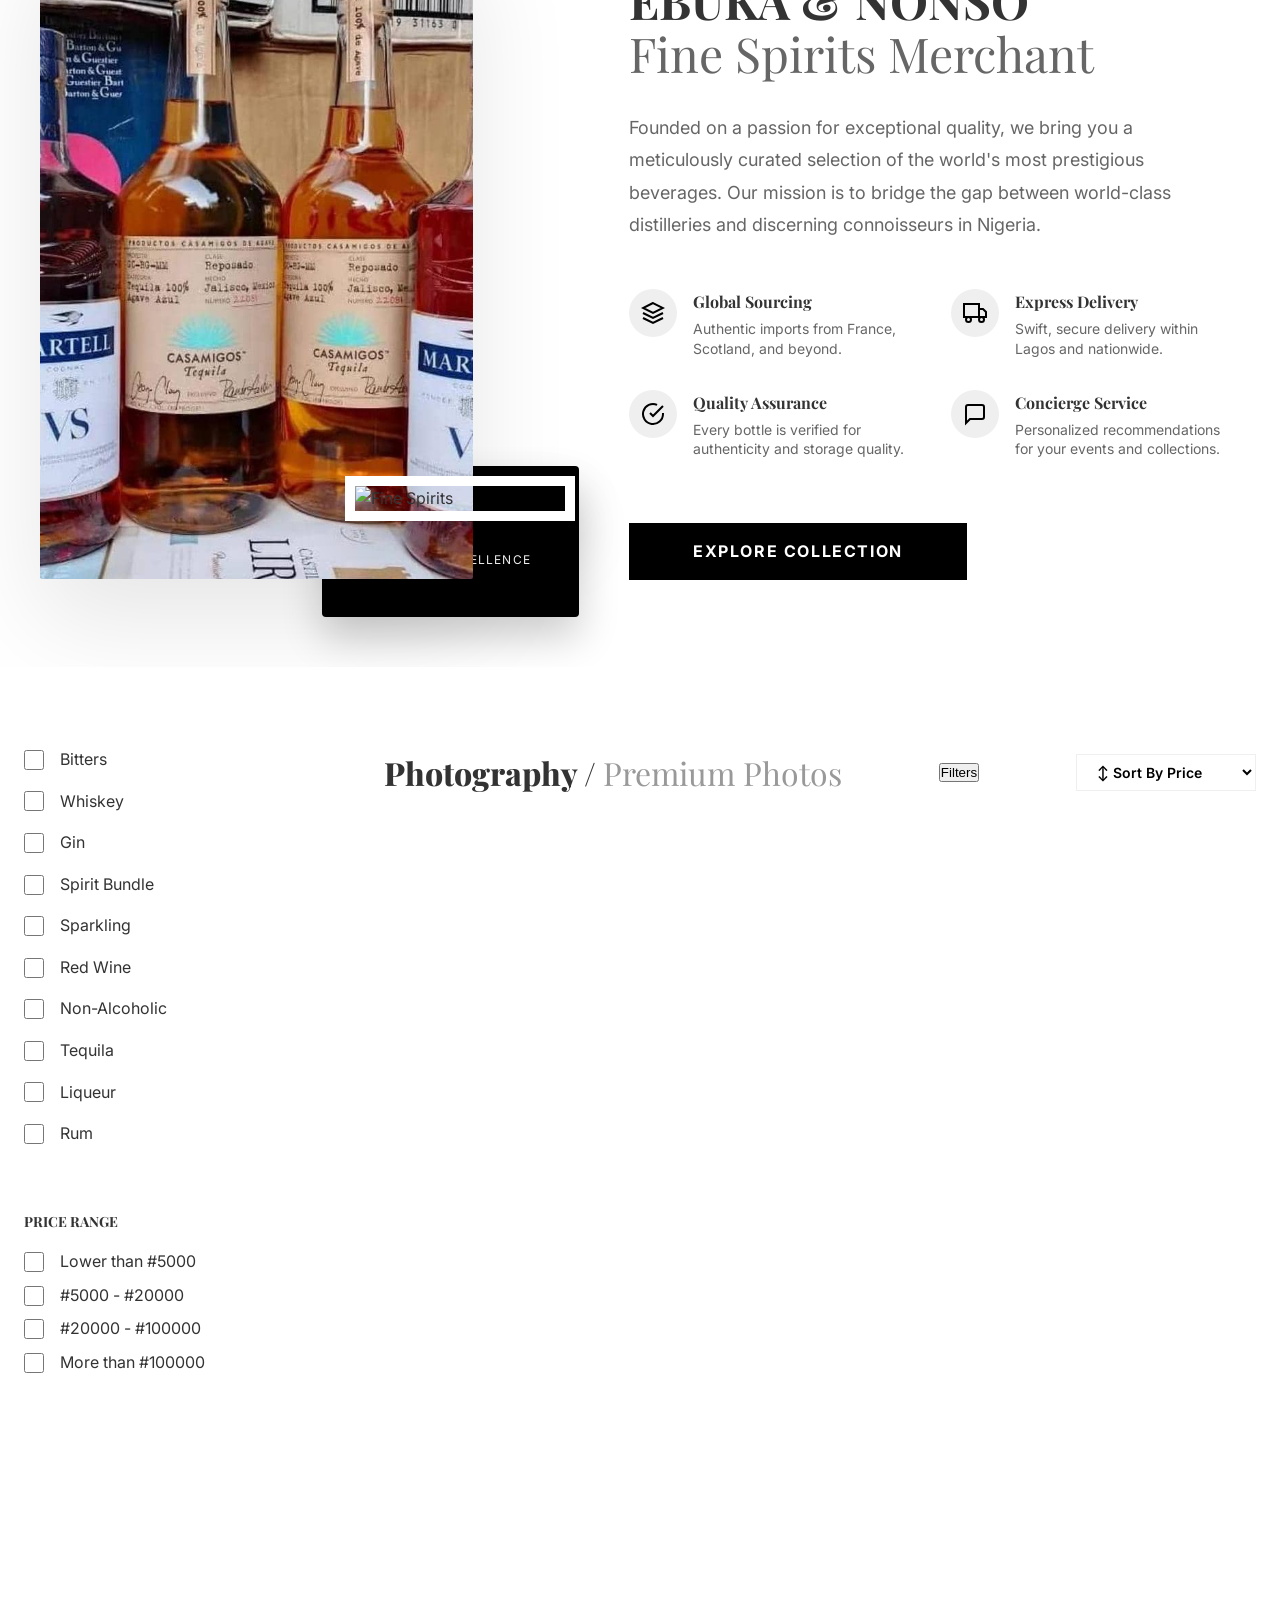
==== commit af57b34e: "Fix responsiveness and add premium navigation system - Overhauled the UI with a "Framer-like" aesthe" ====
--- a/index.html
+++ b/index.html
@@ -103,33 +103,64 @@
     <section id="about" class="about-section">
       <div class="about-container">
         <div class="about-grid">
-          <div class="about-image-wrapper" data-aos="fade-right">
-            <img src="./images/DRINKS PHOTOS/CASAMI AND MARTELL.jpg" alt="Luxury Bottles" class="about-img">
+          <div class="about-image-wrapper">
+            <div class="about-image-main">
+              <img src="./images/DRINKS PHOTOS/CASAMI AND MARTELL.jpg" alt="Luxury Bottles" class="about-img">
+            </div>
+            <div class="about-image-sub">
+              <img src="./images/DRINKS PHOTOS/GLENFIDISH OPEN.jpg" alt="Fine Spirits" class="about-img-small">
+            </div>
             <div class="experience-badge">
               <strong>15+</strong>
               <span>Years of Excellence</span>
             </div>
           </div>
-          <div class="about-content" data-aos="fade-left">
+          <div class="about-content">
             <span class="about-subtitle">The Merchant's Story</span>
             <h2 class="about-title">EBUKA & NONSO <br><span>Fine Spirits Merchant</span></h2>
             <p>Founded on a passion for exceptional quality, we bring you a meticulously curated selection of the world's most prestigious beverages. Our mission is to bridge the gap between world-class distilleries and discerning connoisseurs in Nigeria.</p>
 
             <div class="about-features">
               <div class="feature-item">
-                <div class="feature-icon">🍷</div>
+                <div class="feature-icon">
+                  <svg width="24" height="24" viewBox="0 0 24 24" fill="none" stroke="currentColor" stroke-width="2"><path d="M12 2L2 7l10 5 10-5-10-5zM2 17l10 5 10-5M2 12l10 5 10-5"></path></svg>
+                </div>
                 <div class="feature-text">
                   <h4>Global Sourcing</h4>
                   <p>Authentic imports from France, Scotland, and beyond.</p>
                 </div>
               </div>
               <div class="feature-item">
-                <div class="feature-icon">🚚</div>
+                <div class="feature-icon">
+                  <svg width="24" height="24" viewBox="0 0 24 24" fill="none" stroke="currentColor" stroke-width="2"><rect x="1" y="3" width="15" height="13"></rect><polygon points="16 8 20 8 23 11 23 16 16 16 16 8"></polygon><circle cx="5.5" cy="18.5" r="2.5"></circle><circle cx="18.5" cy="18.5" r="2.5"></circle></svg>
+                </div>
                 <div class="feature-text">
                   <h4>Express Delivery</h4>
                   <p>Swift, secure delivery within Lagos and nationwide.</p>
                 </div>
               </div>
+              <div class="feature-item">
+                <div class="feature-icon">
+                  <svg width="24" height="24" viewBox="0 0 24 24" fill="none" stroke="currentColor" stroke-width="2"><path d="M22 11.08V12a10 10 0 1 1-5.93-9.14"></path><polyline points="22 4 12 14.01 9 11.01"></polyline></svg>
+                </div>
+                <div class="feature-text">
+                  <h4>Quality Assurance</h4>
+                  <p>Every bottle is verified for authenticity and storage quality.</p>
+                </div>
+              </div>
+              <div class="feature-item">
+                <div class="feature-icon">
+                  <svg width="24" height="24" viewBox="0 0 24 24" fill="none" stroke="currentColor" stroke-width="2"><path d="M21 15a2 2 0 0 1-2 2H7l-4 4V5a2 2 0 0 1 2-2h14a2 2 0 0 1 2 2z"></path></svg>
+                </div>
+                <div class="feature-text">
+                  <h4>Concierge Service</h4>
+                  <p>Personalized recommendations for your events and collections.</p>
+                </div>
+              </div>
+            </div>
+
+            <div class="about-cta">
+              <a href="#shop" class="btn-primary">Explore Collection</a>
             </div>
           </div>
         </div>
--- a/style.css
+++ b/style.css
@@ -420,6 +420,171 @@
   margin-bottom: var(--space-xs);
 }
 
+/* About Section */
+.about-section {
+  padding: var(--space-4xl) var(--space-lg);
+  background: var(--color-white);
+  overflow: hidden;
+}
+
+.about-container {
+  max-width: 1200px;
+  margin: 0 auto;
+}
+
+.about-grid {
+  display: grid;
+  grid-template-columns: 1fr 1.2fr;
+  gap: var(--space-4xl);
+  align-items: center;
+}
+
+.about-image-wrapper {
+  position: relative;
+  display: flex;
+  align-items: flex-start;
+}
+
+.about-image-main {
+  width: 85%;
+  z-index: 1;
+}
+
+.about-img {
+  width: 100%;
+  height: 650px;
+  object-fit: cover;
+  border-radius: 2px;
+  box-shadow: 0 40px 100px rgba(0,0,0,0.1);
+}
+
+.about-image-sub {
+  position: absolute;
+  bottom: 10%;
+  right: -5%;
+  width: 45%;
+  z-index: 2;
+  border: 10px solid var(--color-white);
+  box-shadow: 0 30px 60px rgba(0,0,0,0.15);
+}
+
+.about-img-small {
+  width: 100%;
+  height: 300px;
+  object-fit: cover;
+}
+
+.experience-badge {
+  position: absolute;
+  bottom: -30px;
+  right: -30px;
+  background: var(--color-black);
+  color: var(--color-white);
+  padding: var(--space-2xl);
+  display: flex;
+  flex-direction: column;
+  align-items: center;
+  border-radius: 4px;
+  box-shadow: 0 20px 40px rgba(0,0,0,0.2);
+}
+
+.experience-badge strong {
+  font-size: var(--text-xl);
+  font-family: var(--font-headings);
+  line-height: 1;
+}
+
+.experience-badge span {
+  font-size: var(--text-xs);
+  text-transform: uppercase;
+  letter-spacing: 0.1em;
+  margin-top: var(--space-xs);
+}
+
+.about-subtitle {
+  display: block;
+  font-size: var(--text-sm);
+  font-weight: 700;
+  text-transform: uppercase;
+  letter-spacing: 0.2em;
+  color: var(--color-accent);
+  margin-bottom: var(--space-md);
+}
+
+.about-title {
+  font-size: var(--text-2xl);
+  line-height: 1.1;
+  margin-bottom: var(--space-xl);
+}
+
+.about-title span {
+  font-weight: 400;
+  color: var(--color-gray-medium);
+}
+
+.about-content p {
+  font-size: var(--text-md);
+  color: var(--color-gray-medium);
+  margin-bottom: var(--space-2xl);
+  line-height: 1.8;
+}
+
+.about-features {
+  display: grid;
+  grid-template-columns: 1fr 1fr;
+  gap: var(--space-xl);
+}
+
+.feature-item {
+  display: flex;
+  gap: var(--space-md);
+}
+
+.feature-icon {
+  flex-shrink: 0;
+  width: 48px;
+  height: 48px;
+  background: var(--color-gray-extra-light);
+  display: flex;
+  align-items: center;
+  justify-content: center;
+  border-radius: 50%;
+  color: var(--color-black);
+}
+
+.feature-text h4 {
+  font-size: var(--text-base);
+  margin-bottom: var(--space-xs);
+}
+
+.feature-text p {
+  font-size: var(--text-sm);
+  line-height: 1.4;
+  margin-bottom: 0;
+}
+
+.about-cta {
+  margin-top: var(--space-3xl);
+}
+
+.btn-primary {
+  display: inline-block;
+  background: var(--color-black);
+  color: var(--color-white);
+  text-decoration: none;
+  padding: var(--space-md) var(--space-3xl);
+  font-weight: 700;
+  text-transform: uppercase;
+  letter-spacing: 0.1em;
+  transition: all 0.3s ease;
+}
+
+.btn-primary:hover {
+  background: var(--color-accent);
+  transform: translateY(-3px);
+  box-shadow: 0 10px 20px rgba(0,0,0,0.1);
+}
+
 /* Main Content Area */
 .main-content {
   max-width: 1400px;
@@ -537,8 +702,8 @@
 }
 
 .photo-item:hover {
-  transform: translateY(-8px);
-  box-shadow: 0 20px 40px rgba(0,0,0,0.1);
+  transform: translateY(-12px) scale(1.02);
+  box-shadow: 0 30px 60px rgba(0,0,0,0.12);
 }
 
 .photo-image-container {
@@ -702,7 +867,7 @@
 }
 
 .photo-add-btn:hover {
-  background: var(--color-gray-dark);
+  background: var(--color-accent);
 }
 
 /* Pagination */
@@ -883,16 +1048,17 @@
     position: fixed;
     top: 0;
     right: 0;
-    width: min(320px, 85vw);
+    width: min(400px, 90vw);
     height: 100vh;
     background: var(--color-white);
     flex-direction: column;
-    justify-content: flex-start;
+    justify-content: center; /* Center links vertically */
+    align-items: center;
     padding: var(--space-4xl) var(--space-2xl);
     transform: translateX(100%);
     opacity: 0;
-    transition: transform 0.5s cubic-bezier(0.16, 1, 0.3, 1), opacity 0.4s ease;
-    box-shadow: -10px 0 40px rgba(0,0,0,0.1);
+    transition: transform 0.6s cubic-bezier(0.16, 1, 0.3, 1), opacity 0.4s ease;
+    box-shadow: -20px 0 60px rgba(0,0,0,0.15);
     z-index: 1100;
     pointer-events: none;
   }
@@ -902,7 +1068,17 @@
     opacity: 1;
     pointer-events: all;
   }
-  .nav-links { flex-direction: column; gap: var(--space-xl); }
+  .nav-links {
+    flex-direction: column;
+    gap: var(--space-2xl);
+    align-items: center;
+    width: 100%;
+  }
+
+  .nav-links .nav-link {
+    font-size: var(--text-lg); /* Larger links for mobile */
+    letter-spacing: 0.2em;
+  }
 
   .hero-top {
     flex-direction: column;
@@ -923,8 +1099,32 @@
     gap: var(--space-3xl);
   }
 
+  .about-image-wrapper {
+    flex-direction: column;
+    gap: var(--space-lg);
+  }
+
+  .about-image-main, .about-image-sub {
+    width: 100%;
+    position: relative;
+    right: 0;
+    bottom: 0;
+  }
+
+  .about-img {
+    height: 400px;
+  }
+
+  .about-img-small {
+    height: 250px;
+  }
+
   .experience-badge {
+    position: relative;
+    right: 0;
+    bottom: 0;
     padding: var(--space-lg);
+    margin-top: var(--space-lg);
   }
 
   .main-content { flex-direction: column; }
@@ -944,6 +1144,10 @@
   }
   .sidebar.open { transform: translateX(0); }
 
+  .sidebar-header {
+    display: flex;
+  }
+
   .filters-toggle {
     display: inline-block;
     padding: var(--space-sm) var(--space-lg);
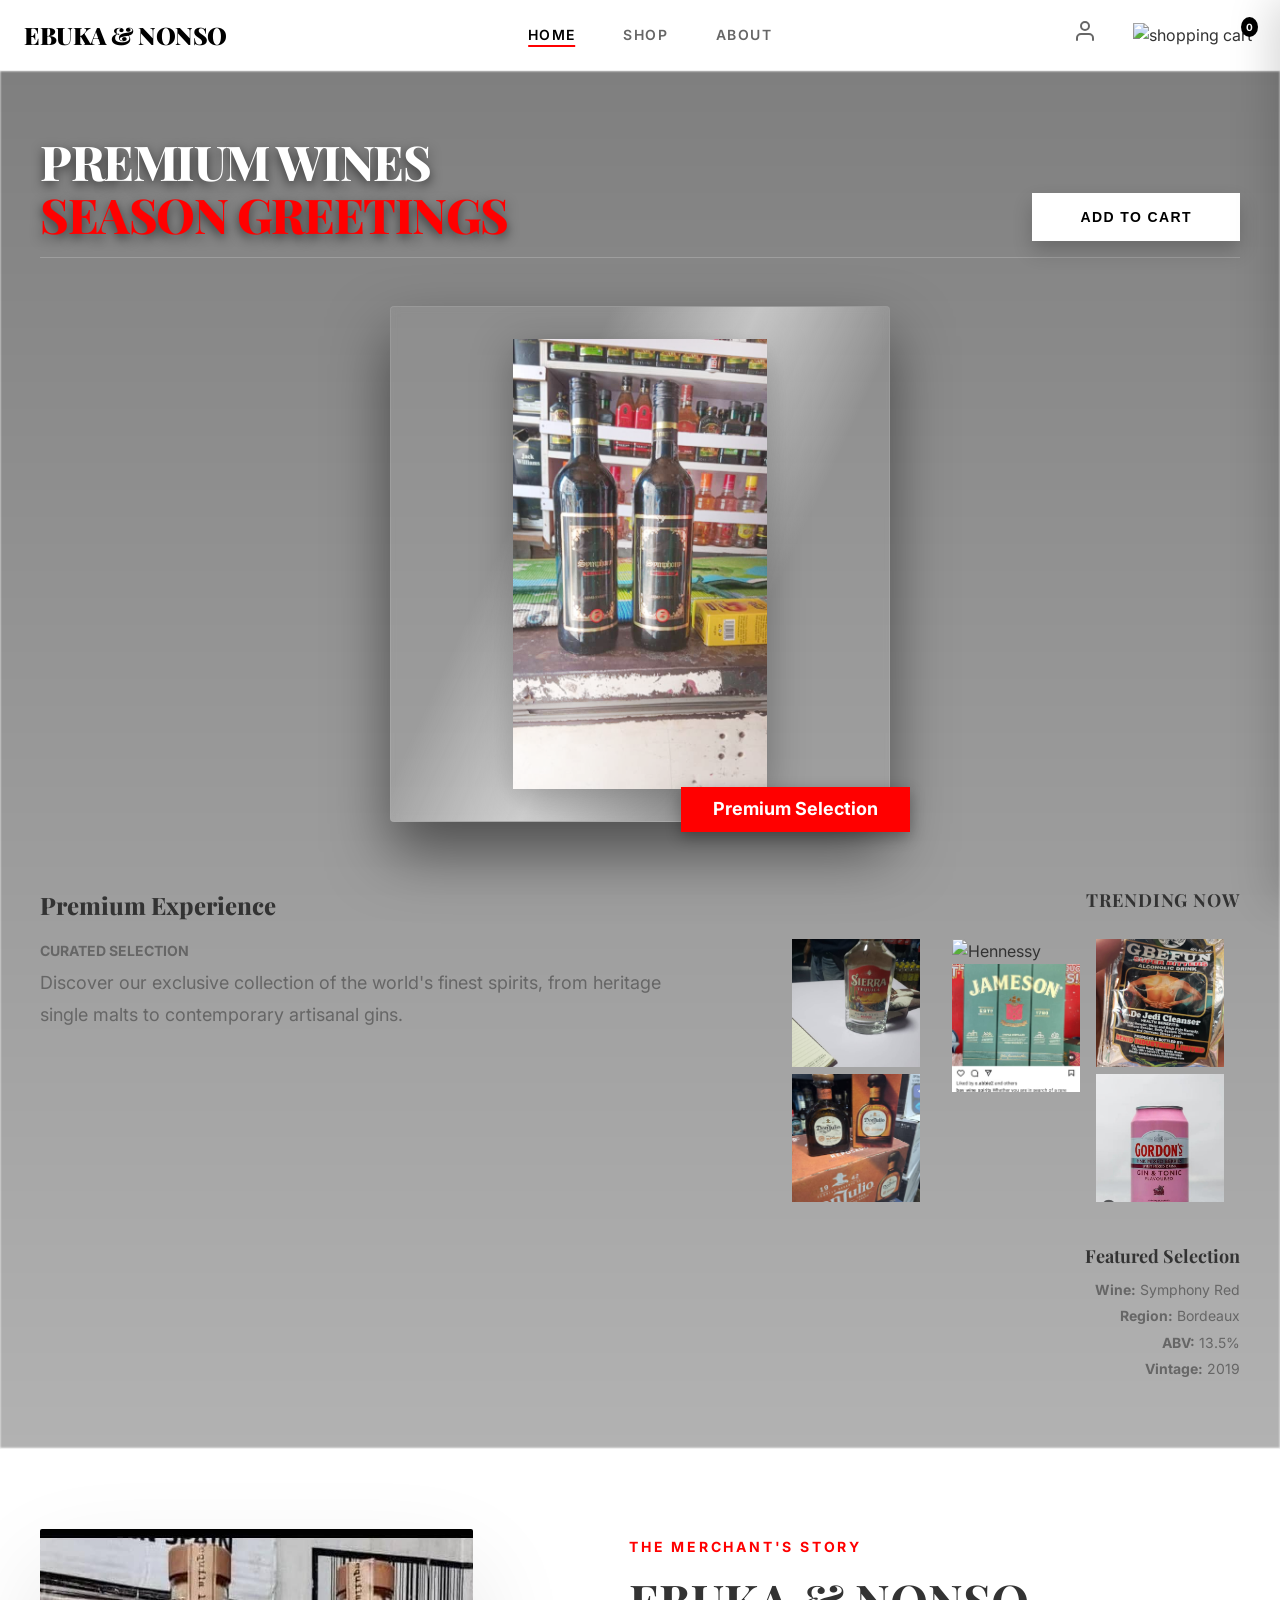
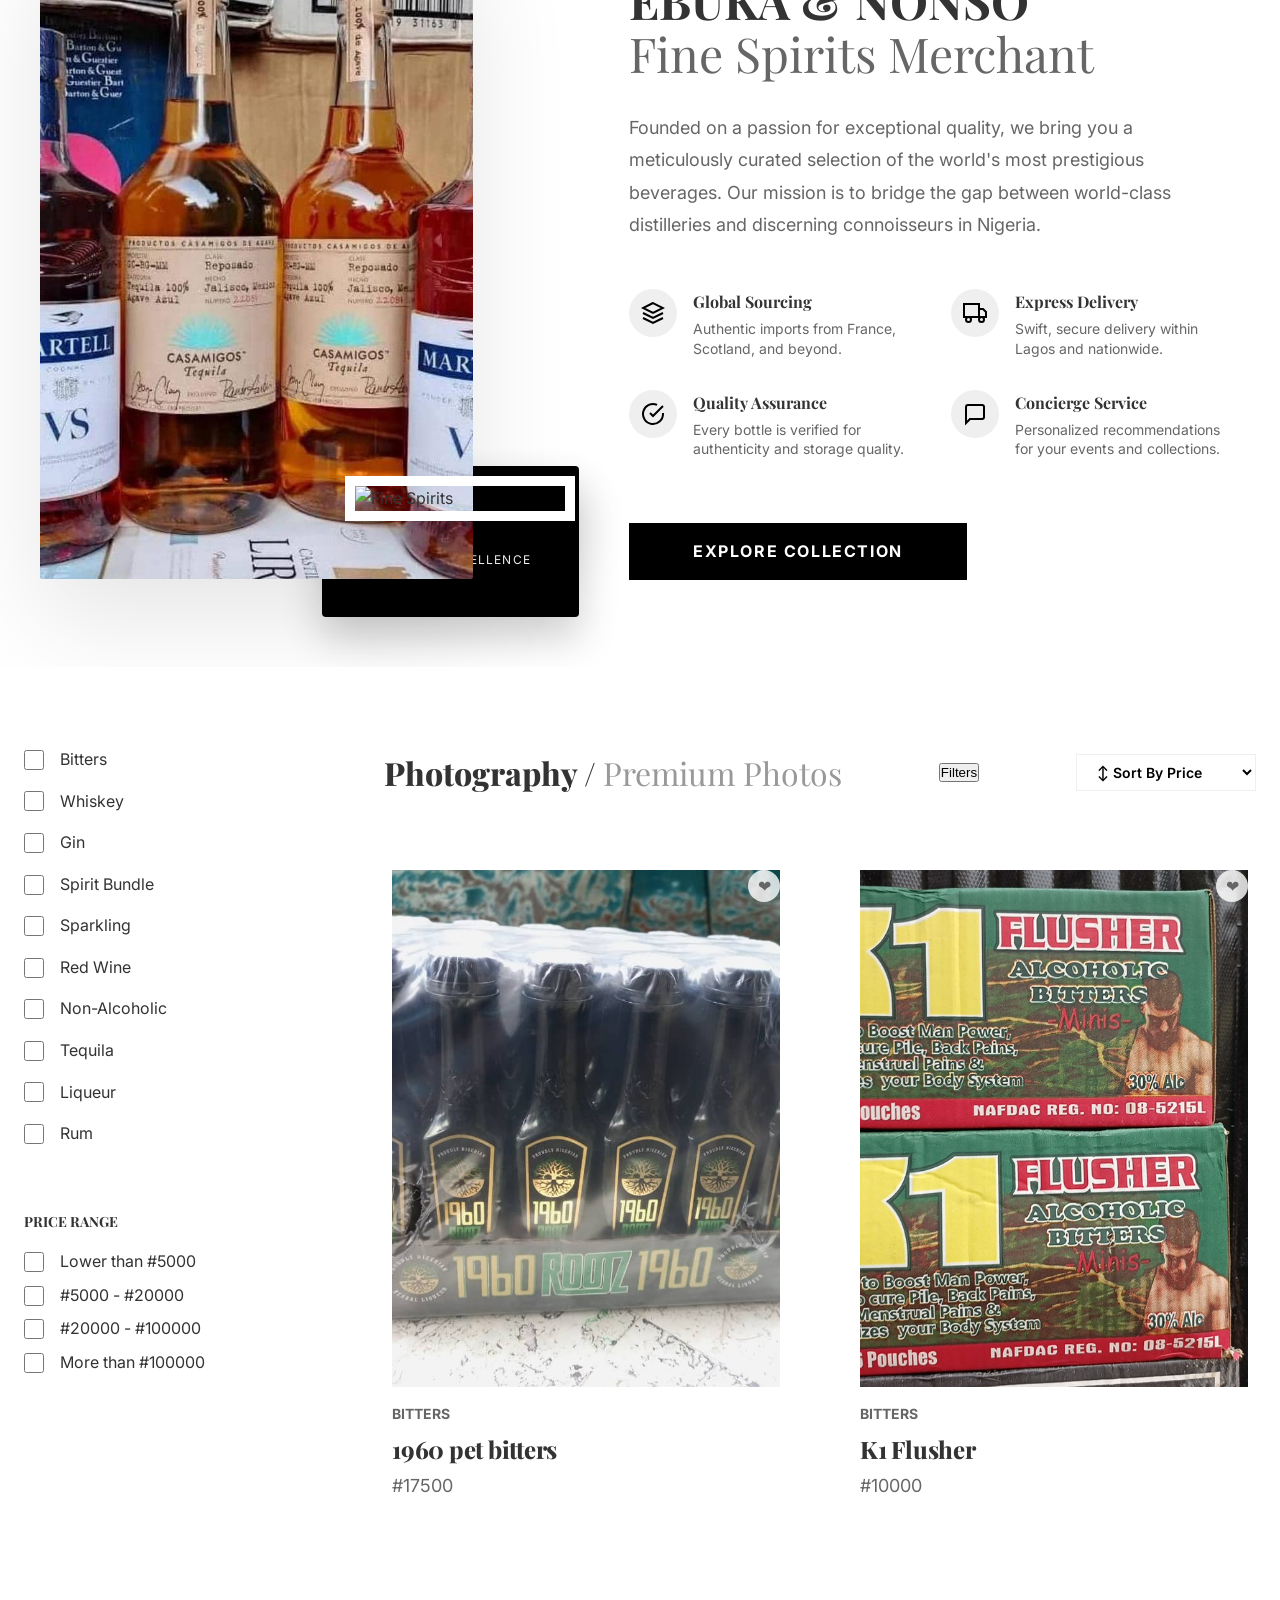
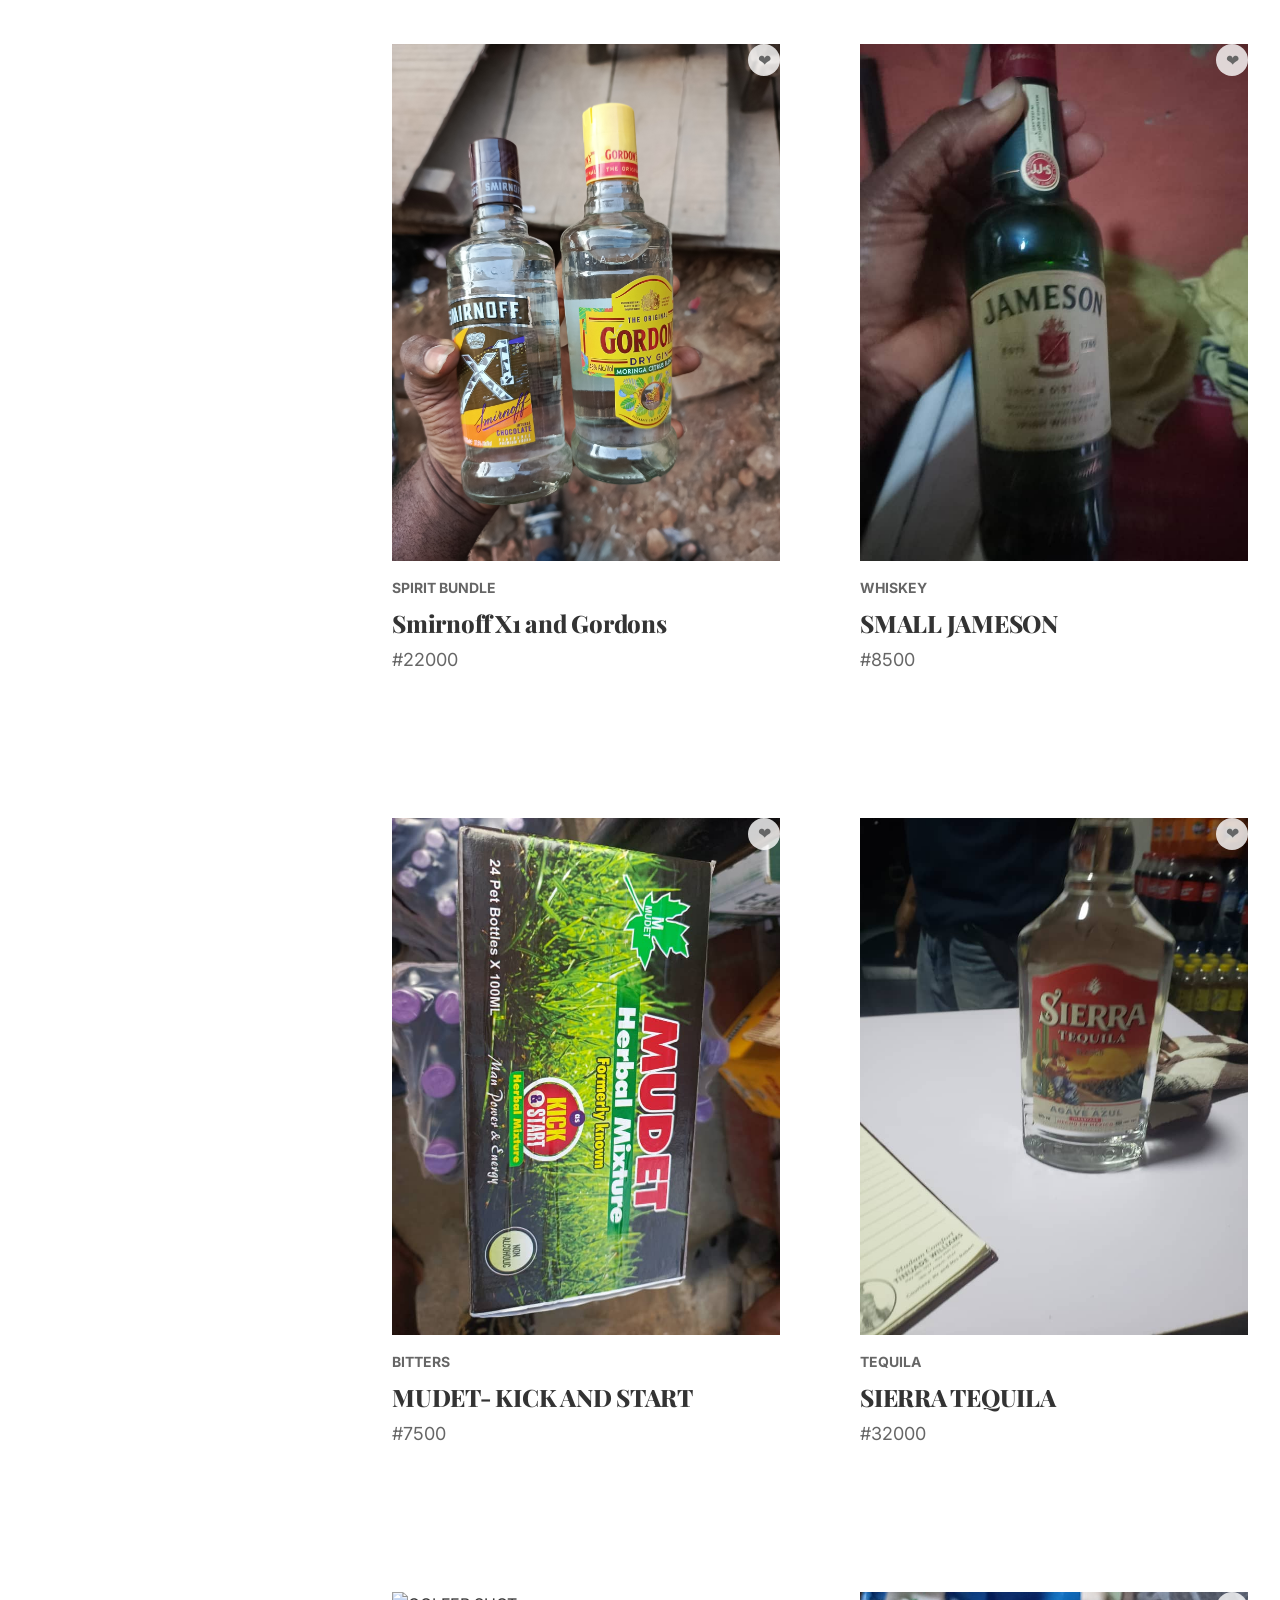
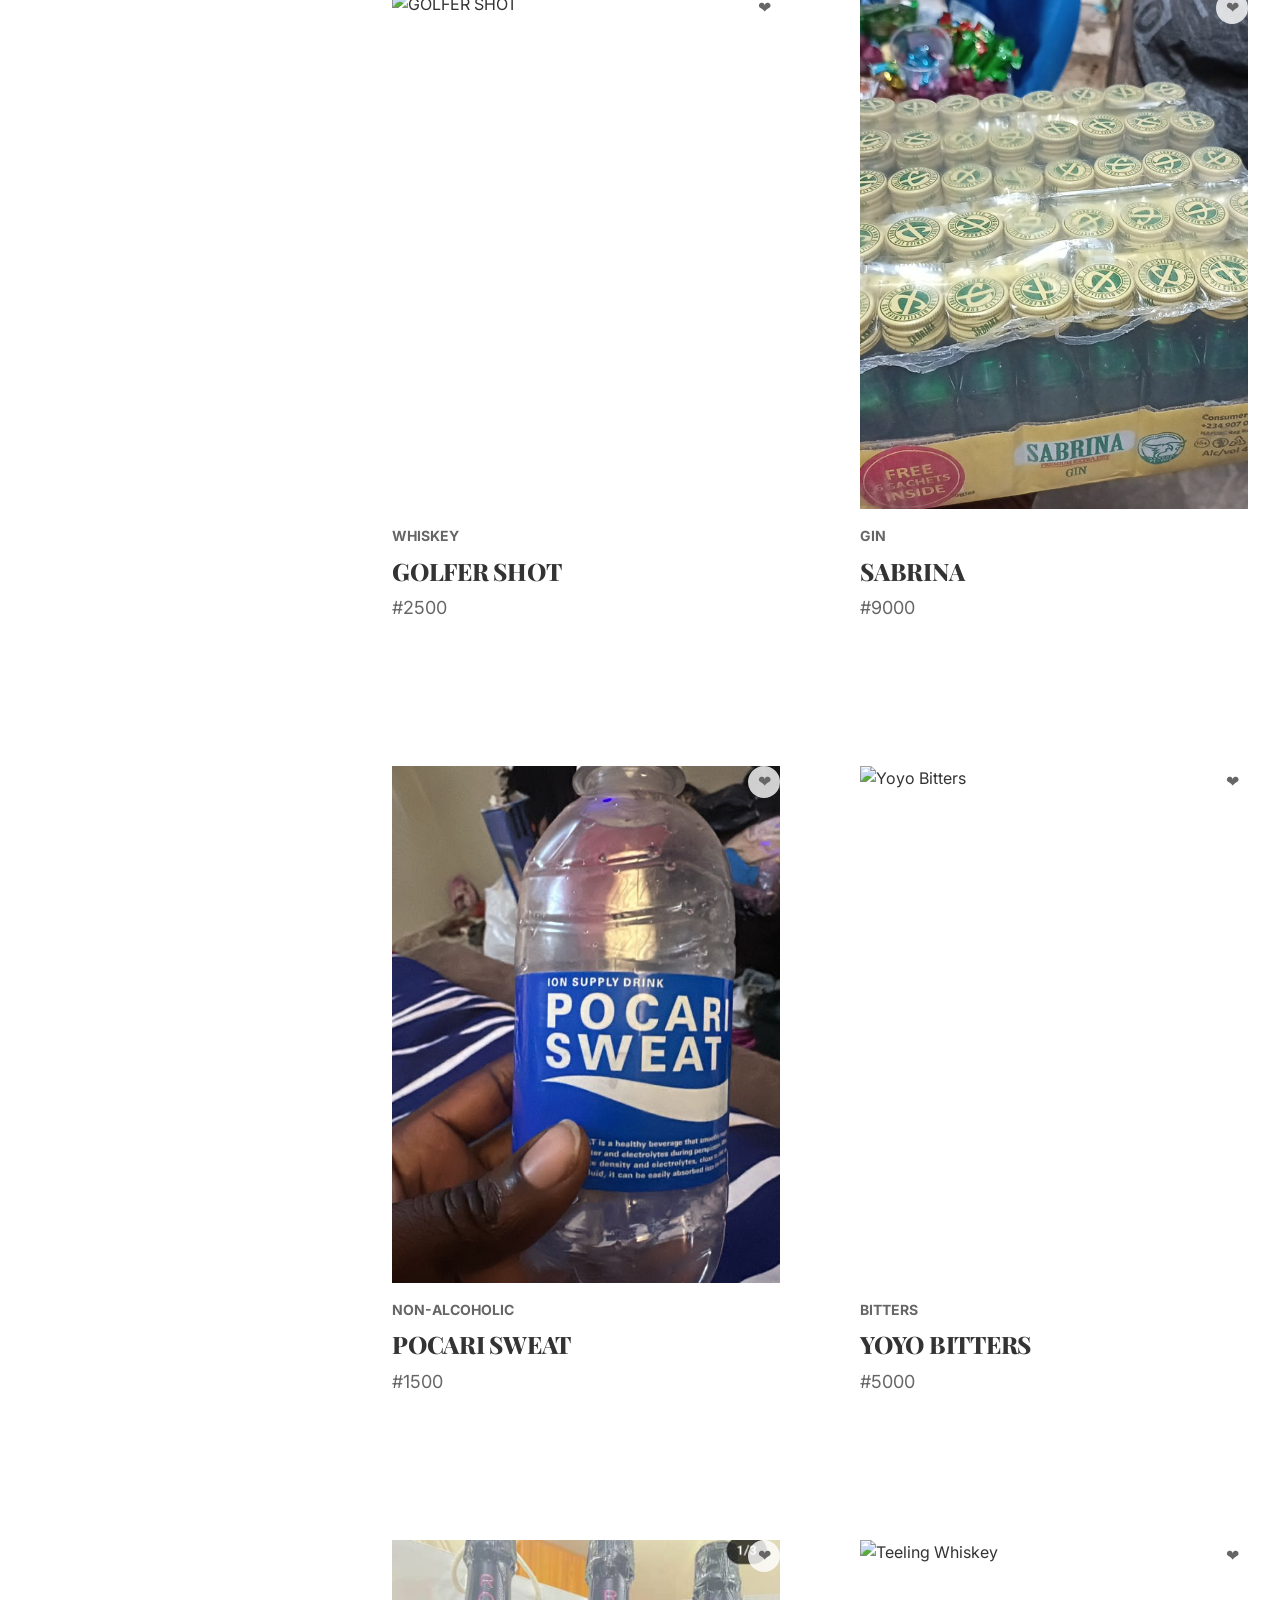
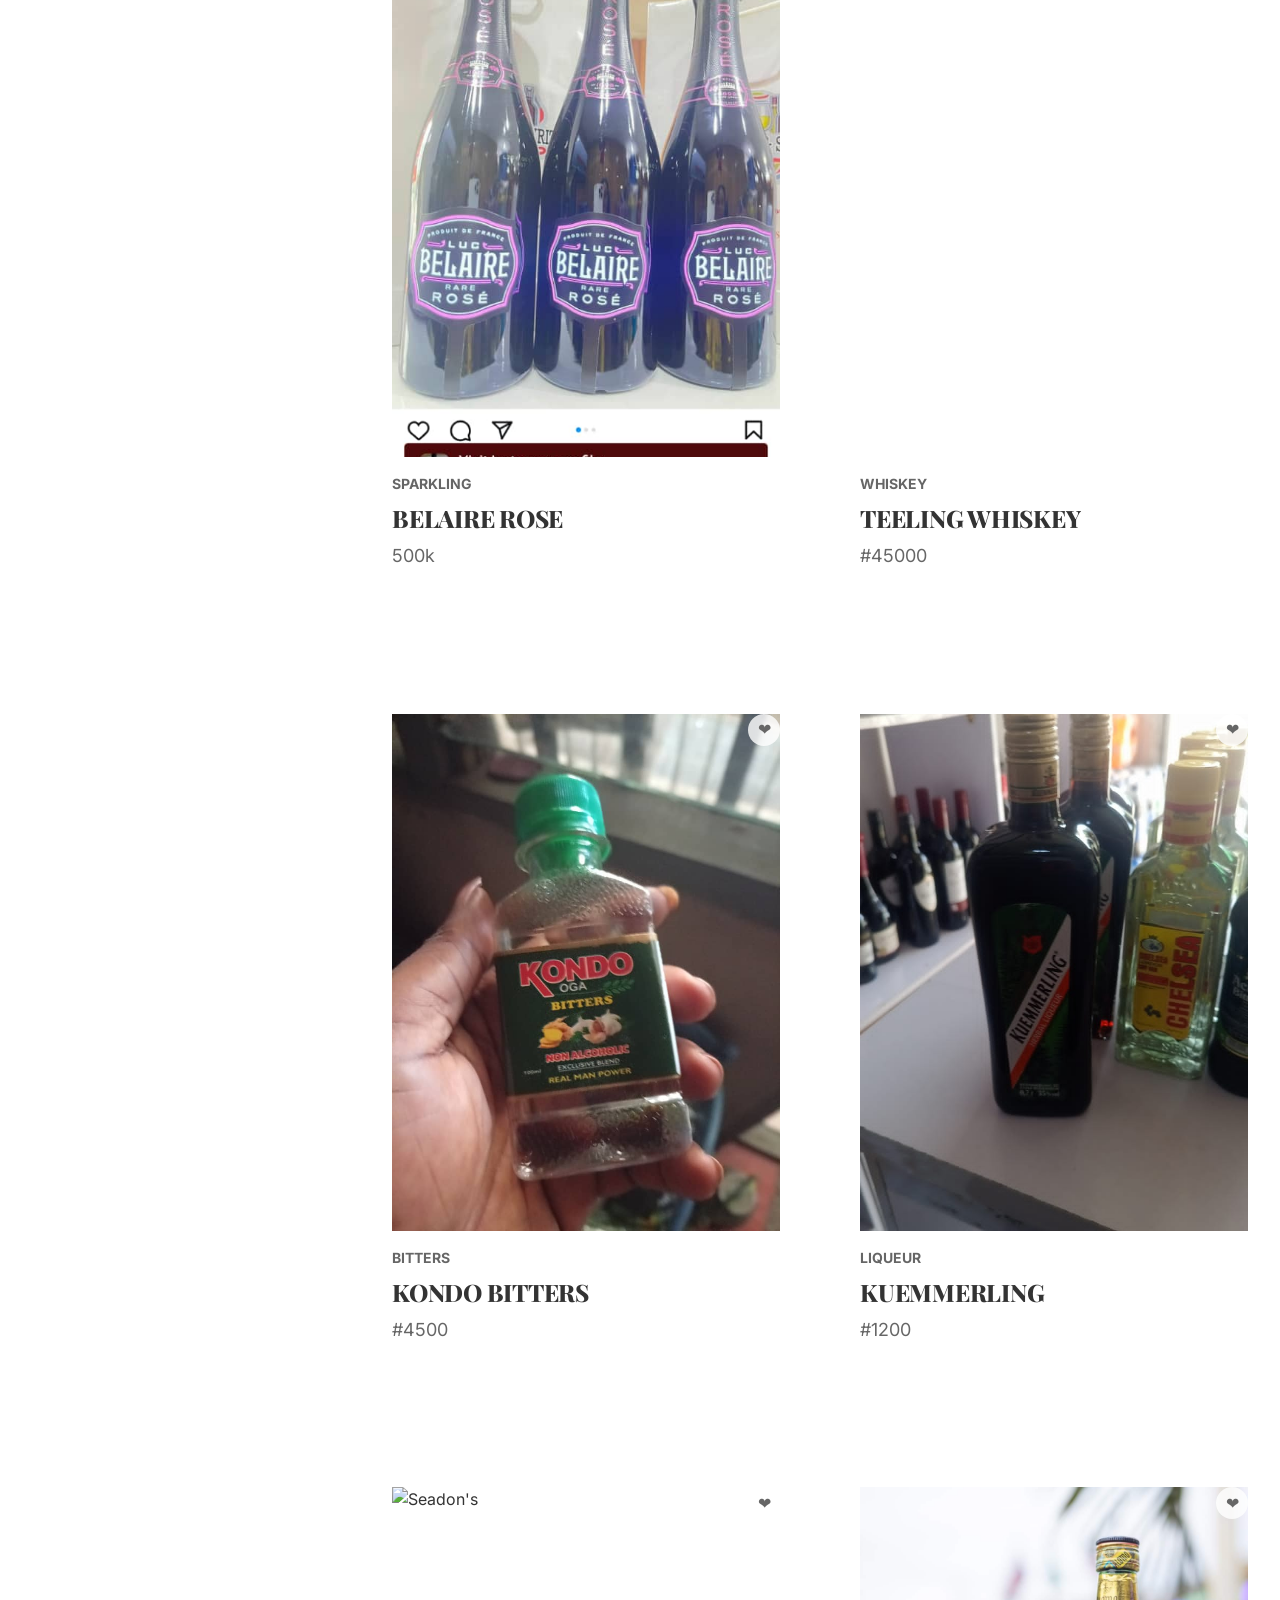
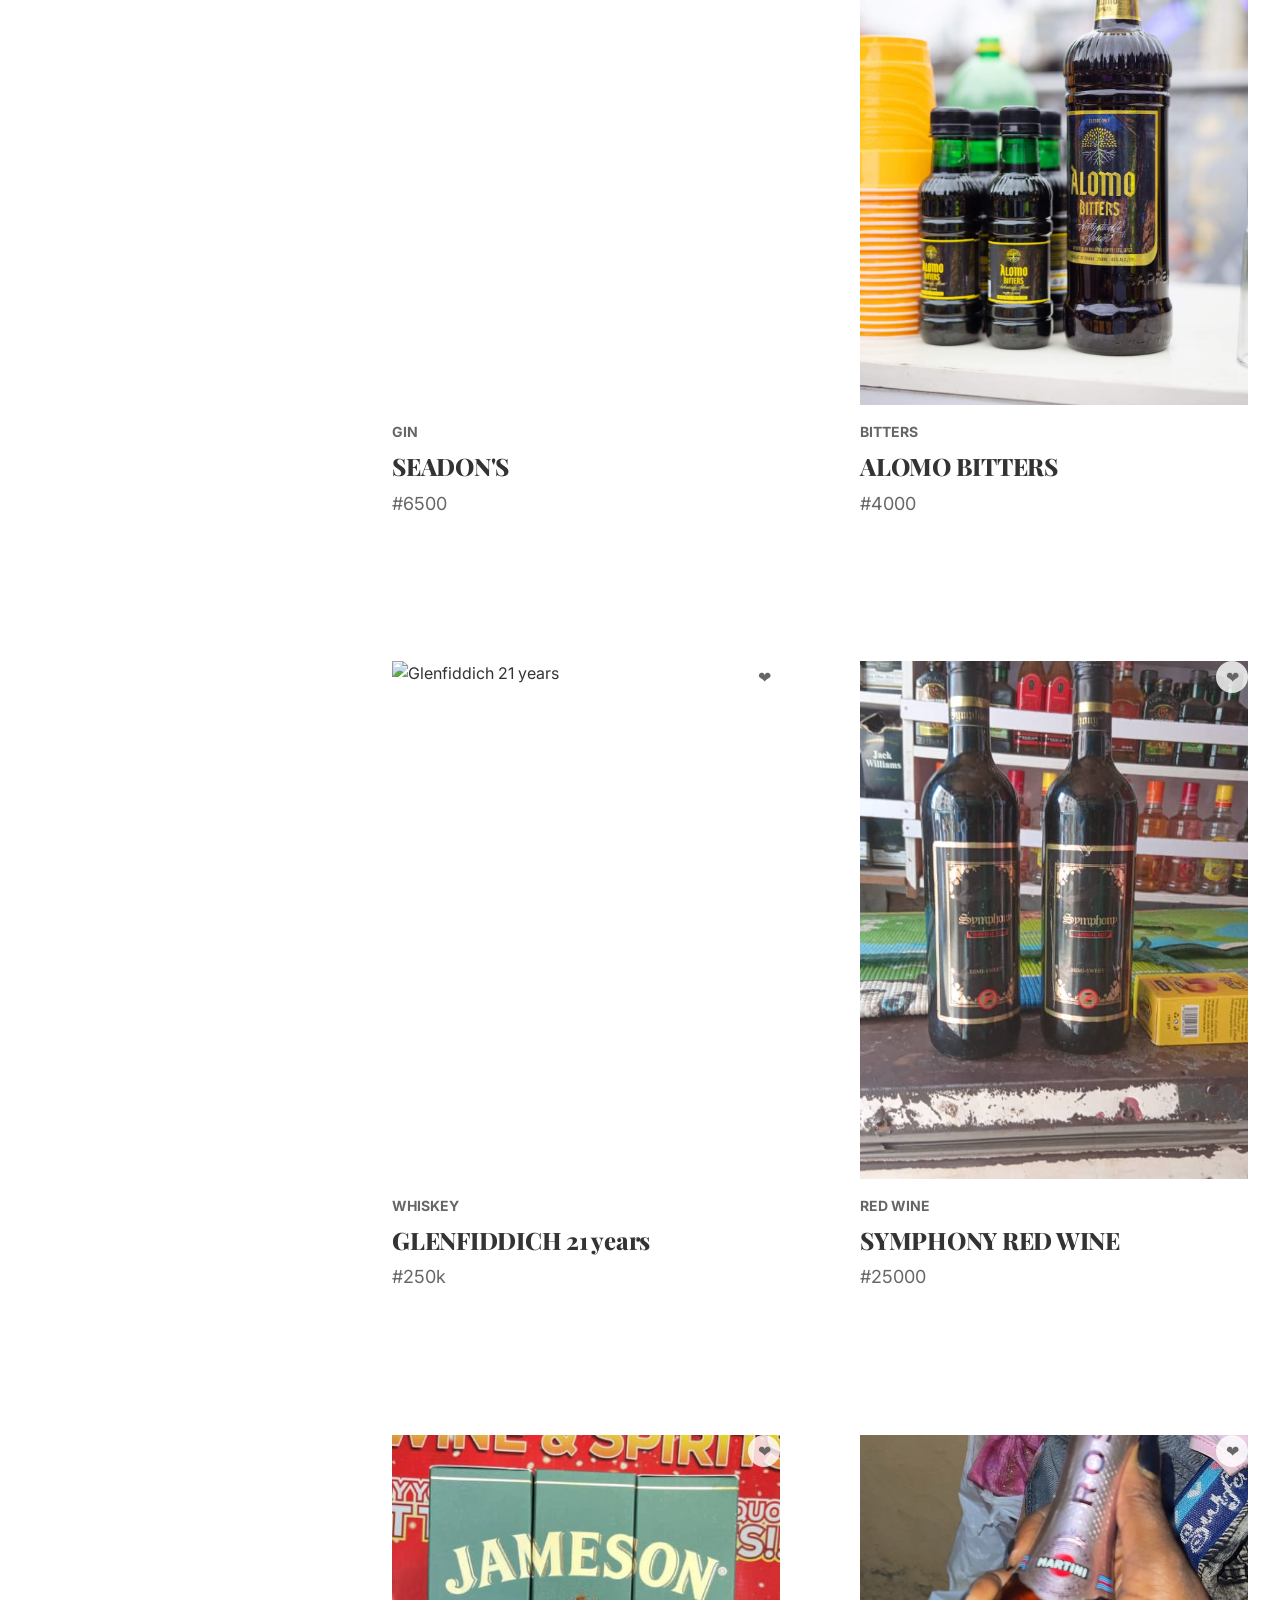
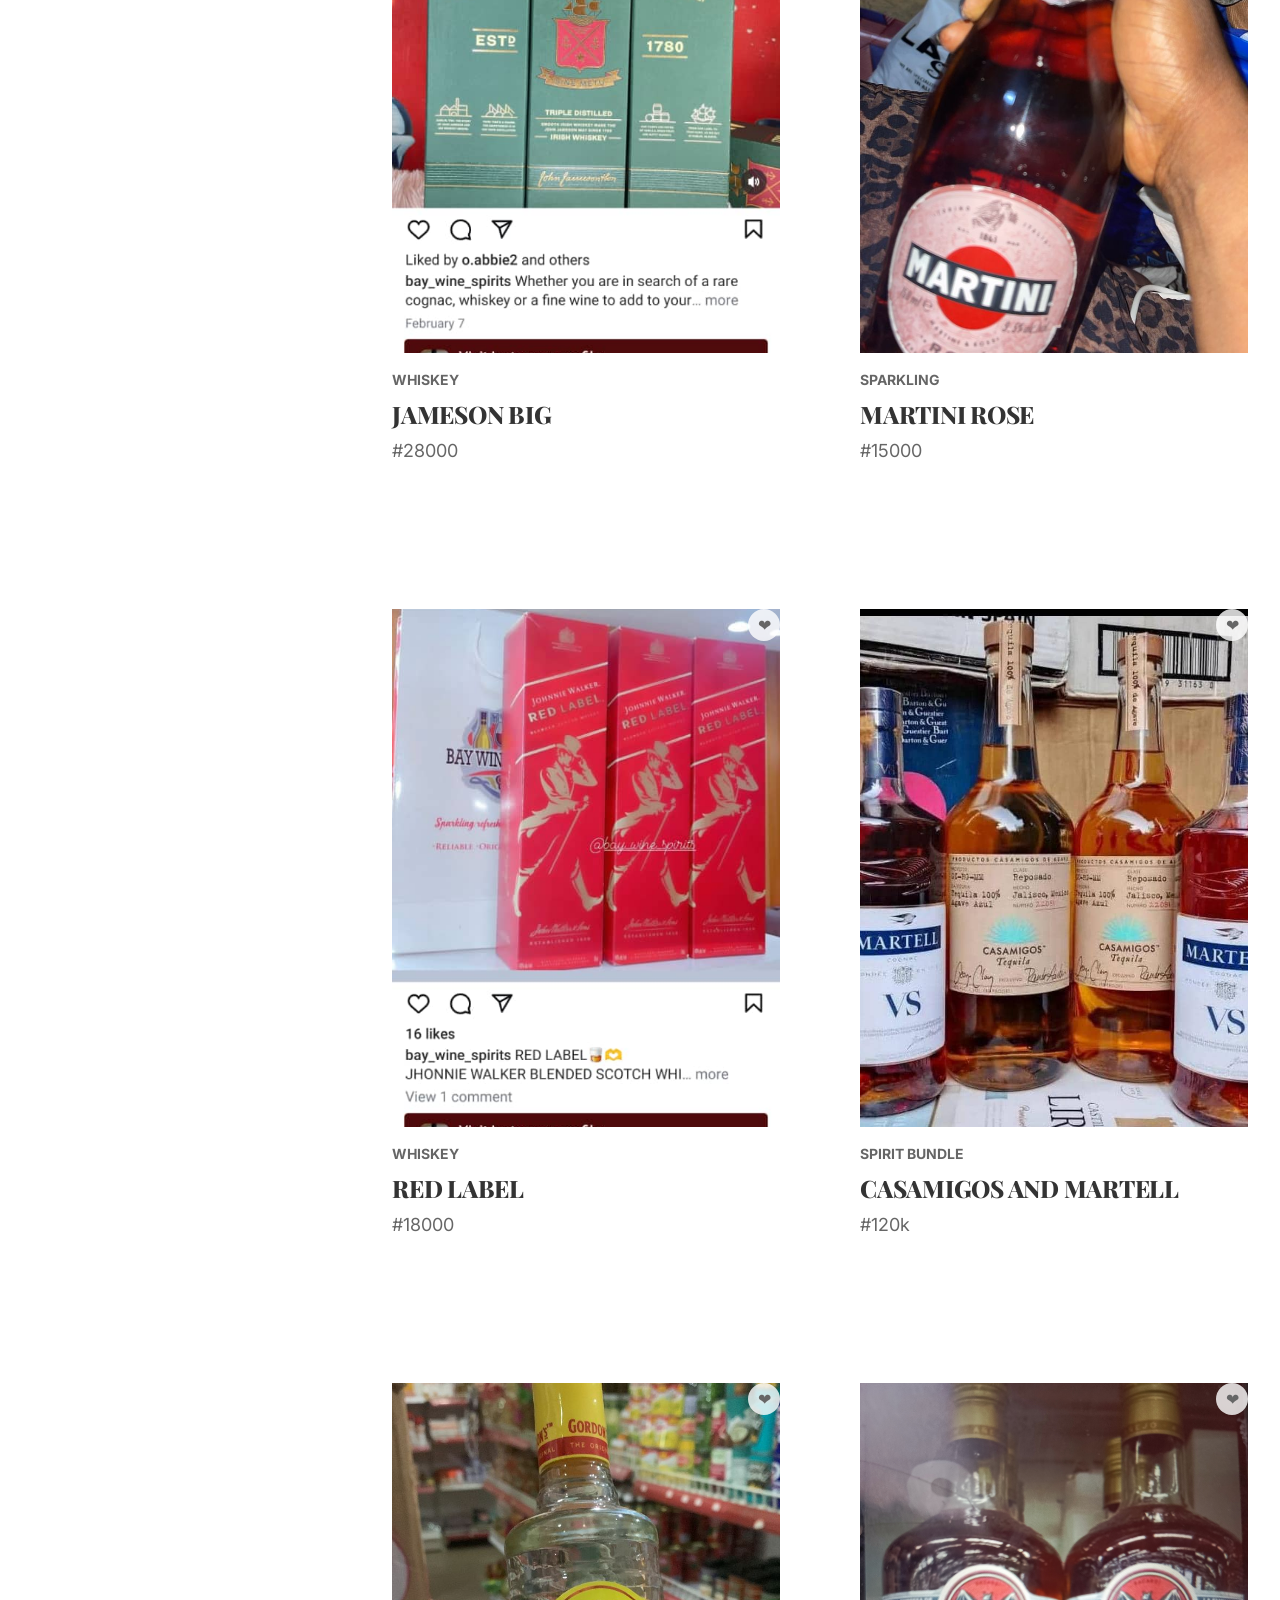
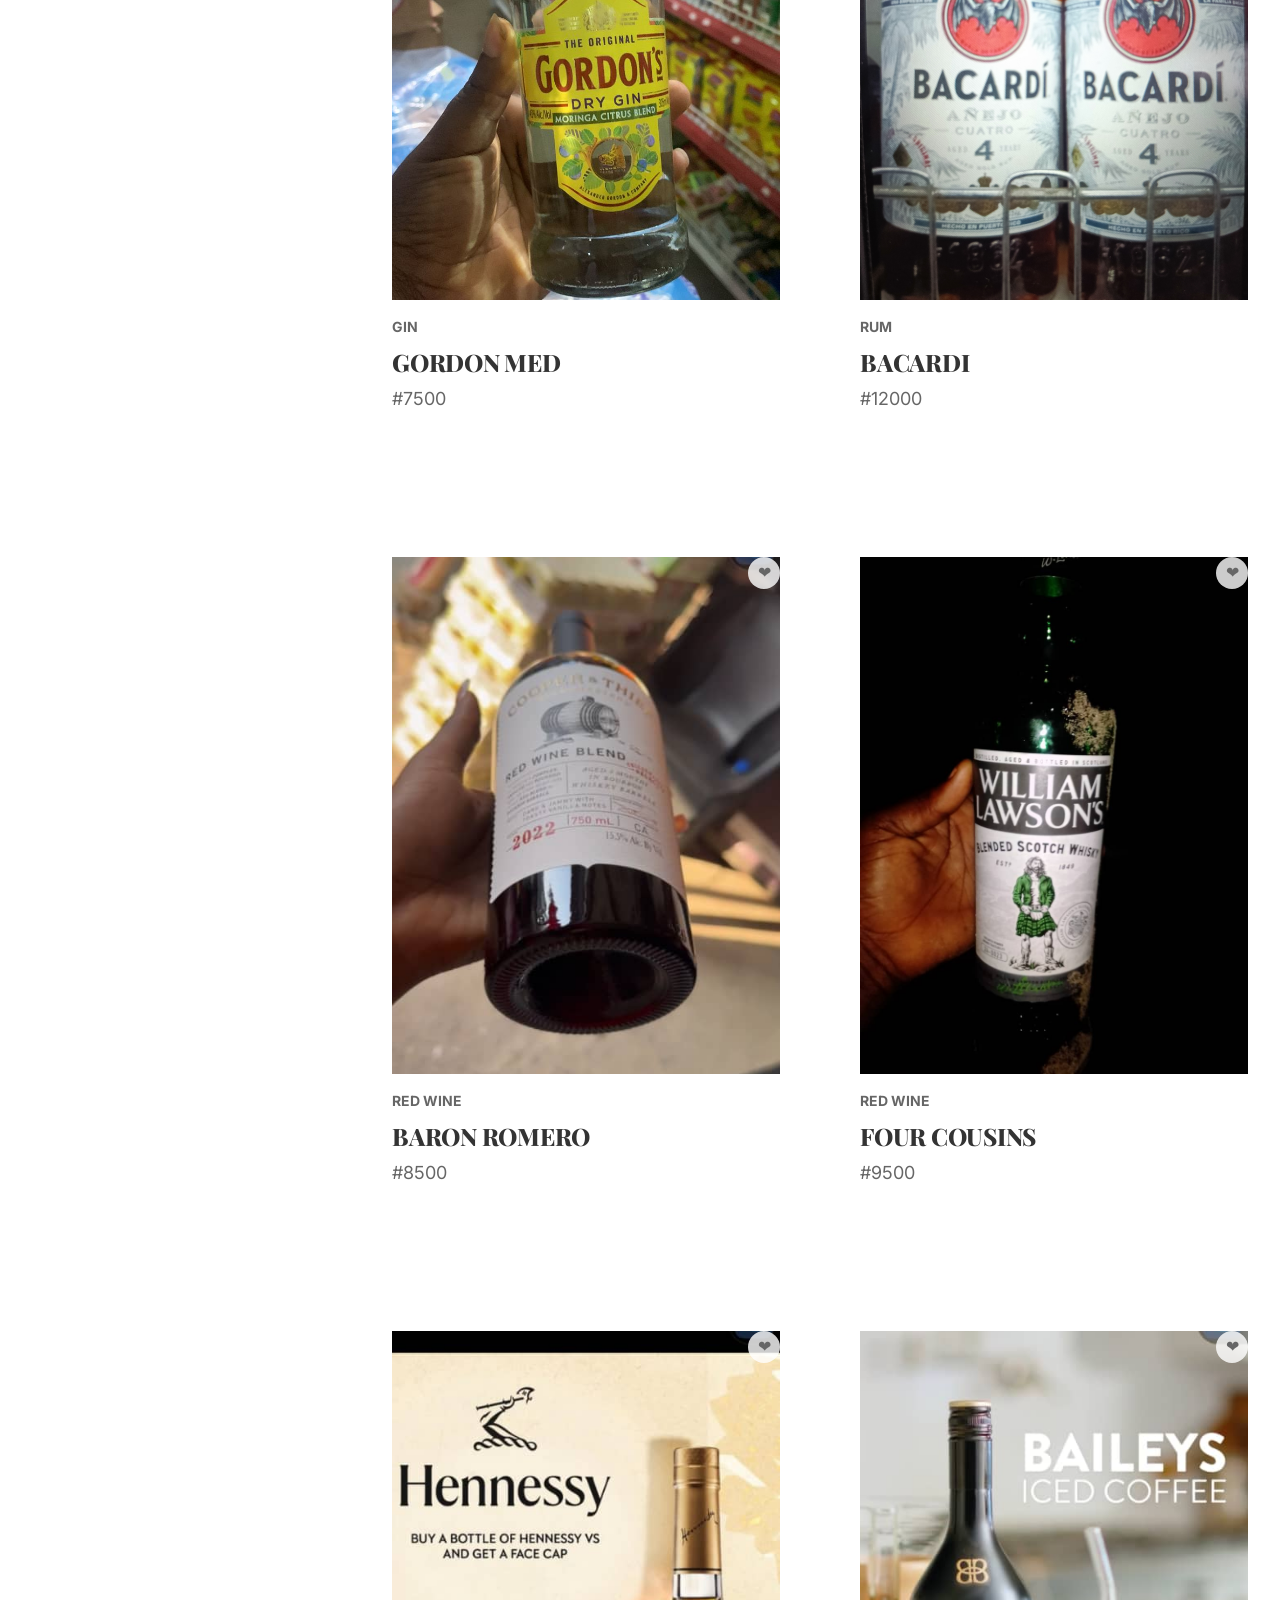
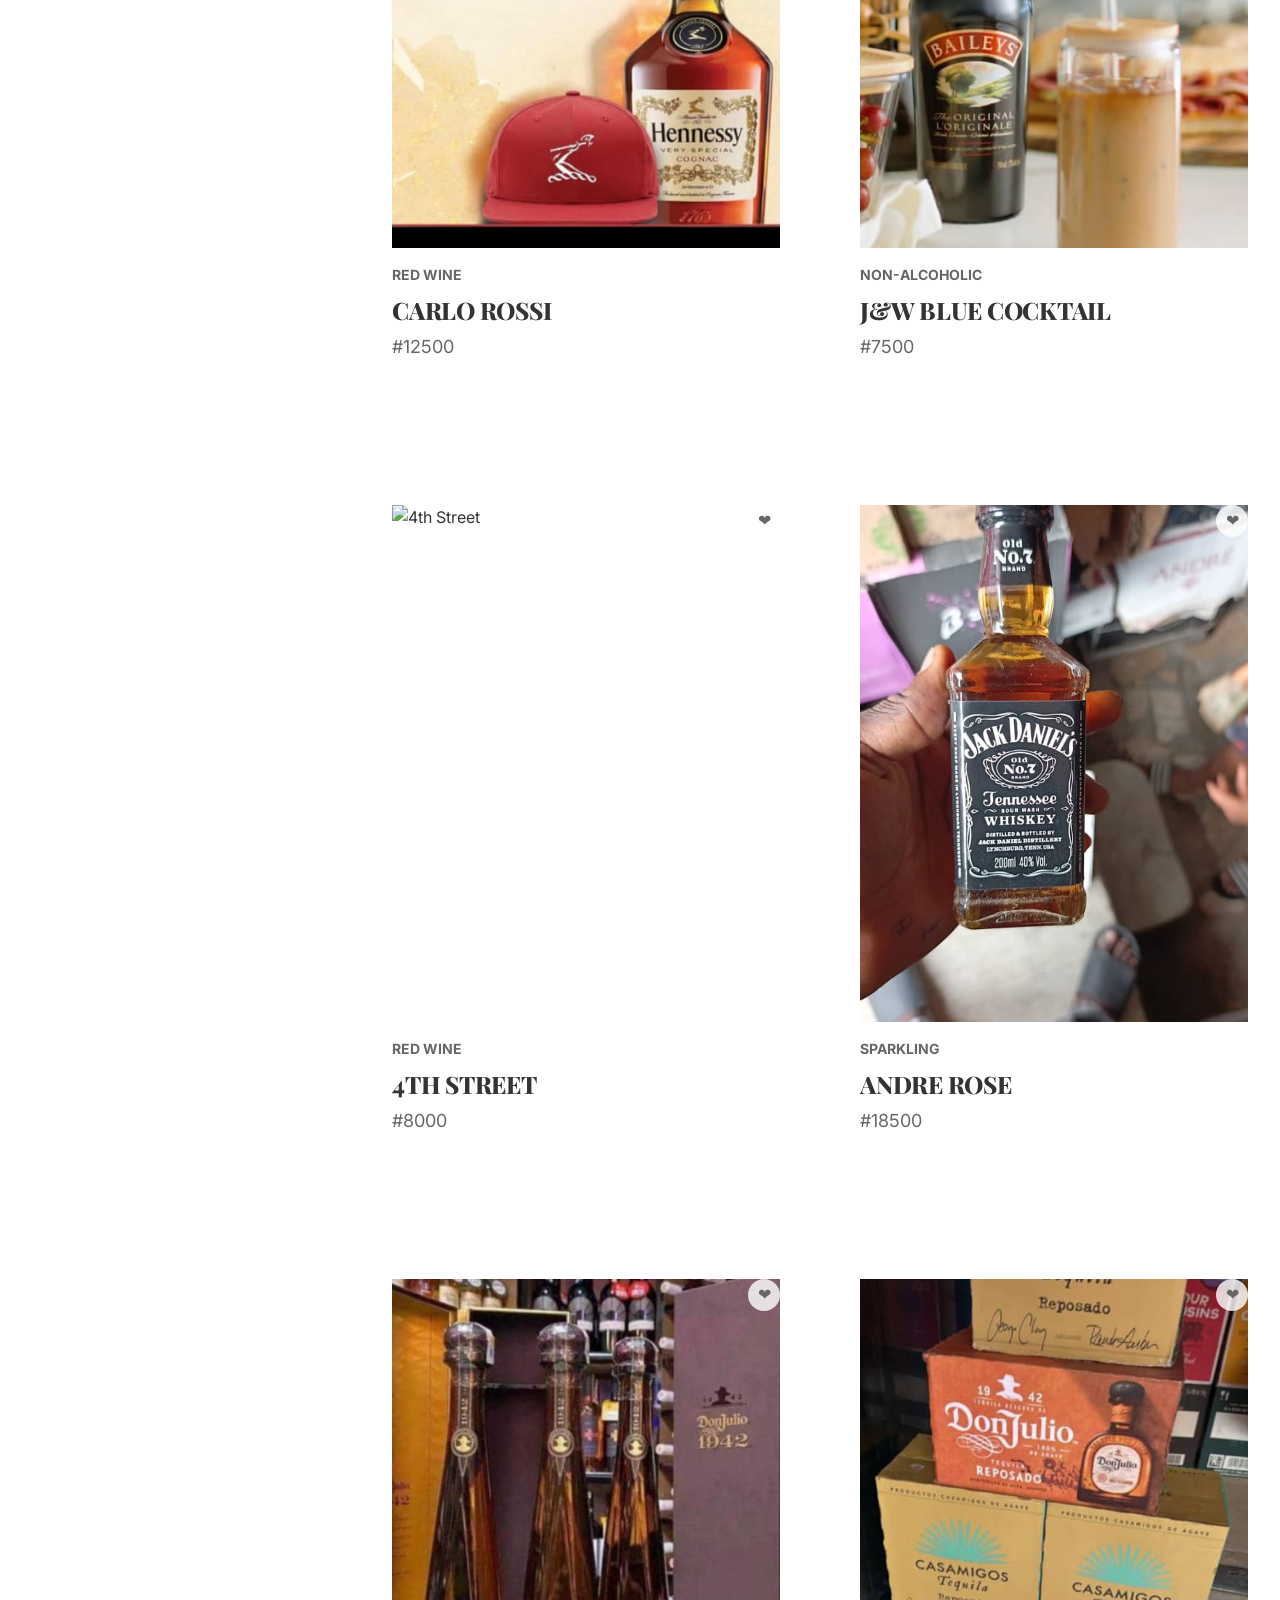
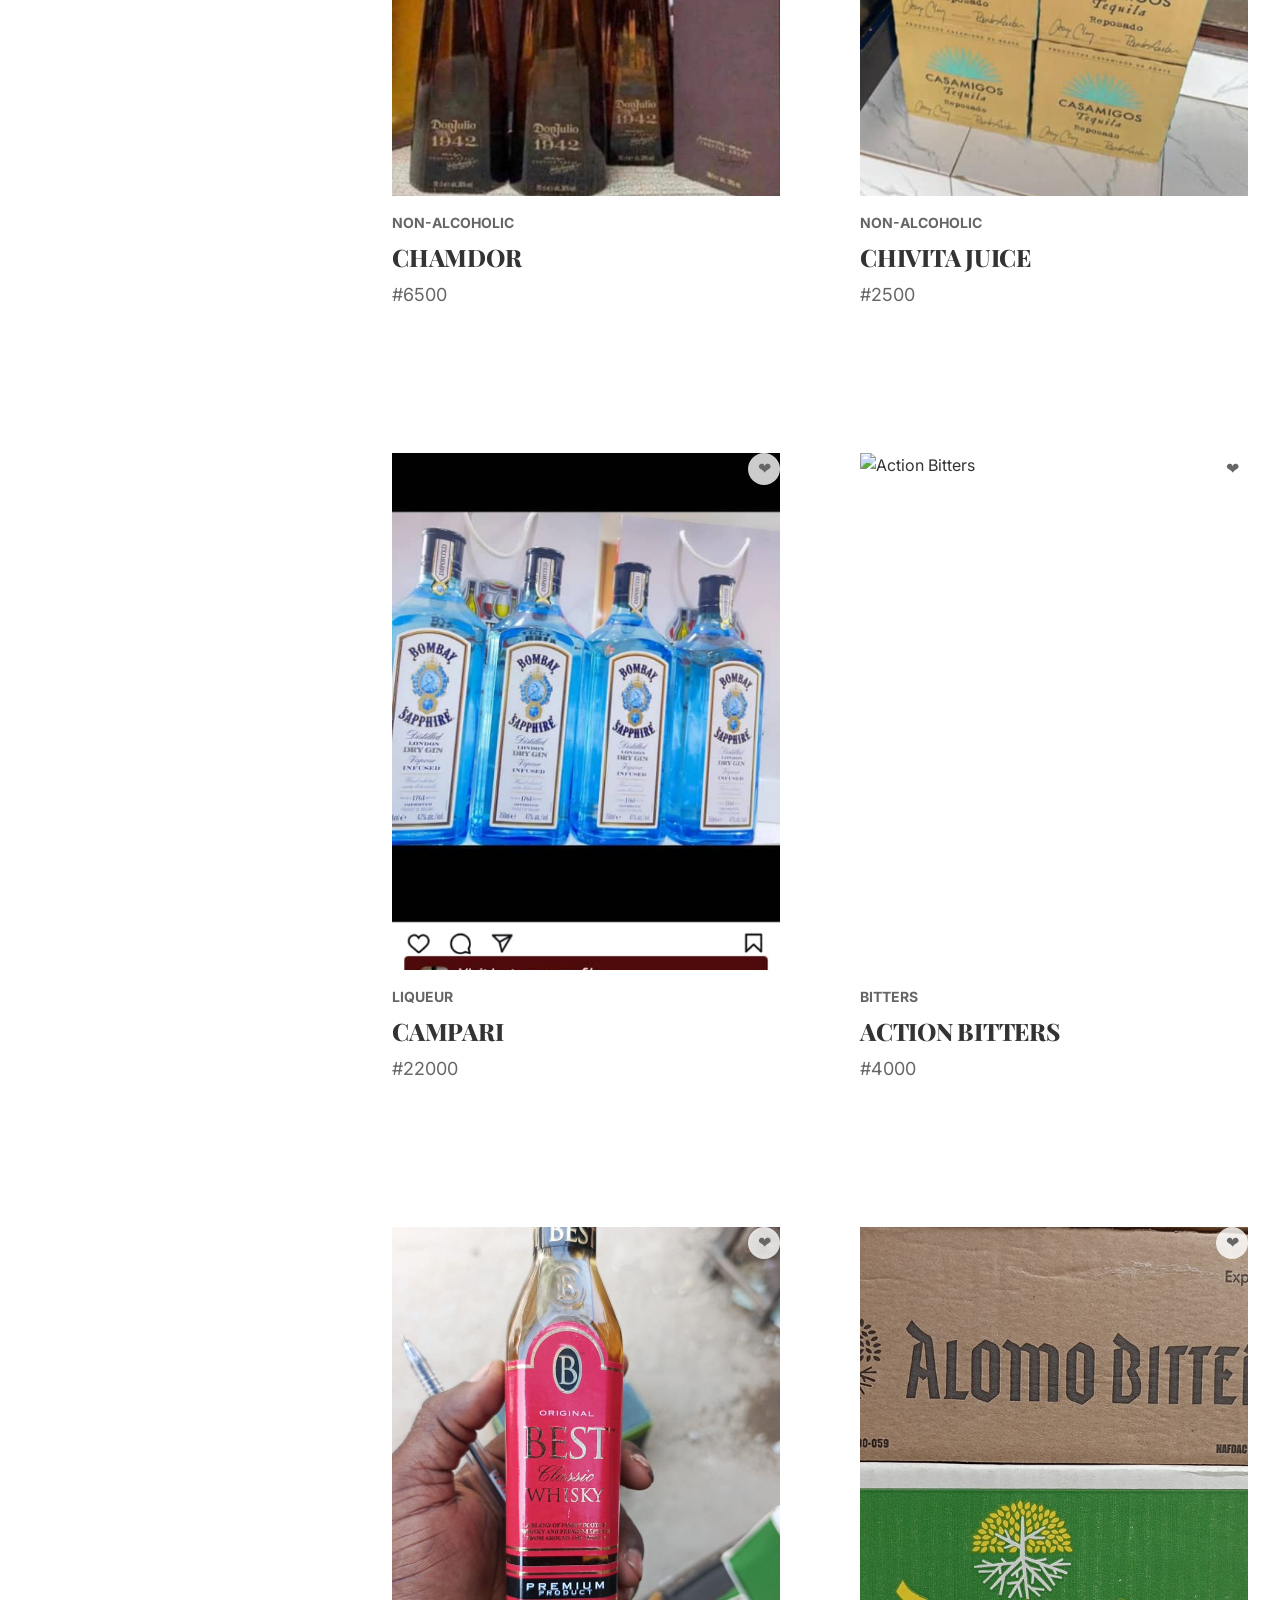
==== commit 3f1960dd: "Fix Shop Page 1 visibility and HTML structure - Fixed a bug where the first page of the shop appeare" ====
--- a/index.html
+++ b/index.html
@@ -230,8 +230,7 @@
         </div>
 
         <div class="photo-grid">
-          <div class="photo-item" data-aos="fade-up">
-            <span class="product-badge badge-best-seller">Best Seller</span>
+          <div class="photo-item">
             <button class="favorite-btn" aria-label="Add to favorites">❤</button>
             <div class="photo-image-container">
               <img src="./images/DRINKS PHOTOS/1960 PET BITTERS.jpg" alt="1960 pet bitters" />
@@ -252,8 +251,7 @@
             </div>
           </div>
 
-          <div class="photo-item" data-aos="fade-up">
-            <span class="product-badge badge-new">New Arrival</span>
+          <div class="photo-item">
             <button class="favorite-btn" aria-label="Add to favorites">❤</button>
             <div class="photo-image-container">
               <img src="./images/DRINKS PHOTOS/K1 FLUSHER.jpeg" alt="K1 Flusher" />
@@ -274,7 +272,7 @@
             </div>
           </div>
 
-          <div class="photo-item" data-aos="fade-up">
+          <div class="photo-item">
             <button class="favorite-btn" aria-label="Add to favorites">❤</button>
             <div class="photo-image-container">
               <img src="./images/DRINKS PHOTOS/SMIRNOFF X1 AND GORDON.jpg" alt="SmirnoffX1 and Gordons" />
@@ -297,8 +295,7 @@
             </div>
           </div>
 
-          <div class="photo-item" data-aos="fade-up">
-            <span class="product-badge badge-limited">Limited Edition</span>
+          <div class="photo-item">
             <button class="favorite-btn" aria-label="Add to favorites">❤</button>
             <div class="photo-image-container">
               <img src="./images/DRINKS PHOTOS/jamesons.jpg" alt="jameson" />
@@ -321,7 +318,7 @@
             </div>
           </div>
 
-          <div class="photo-item" data-aos="fade-up">
+          <div class="photo-item">
             <button class="favorite-btn" aria-label="Add to favorites">❤</button>
             <div class="photo-image-container">
               <img src="./images/DRINKS PHOTOS/mudet-kick& Start.jpg" alt="MUDET- KICK AND START" />
@@ -342,8 +339,7 @@
             </div>
           </div>
 
-          <div class="photo-item" data-aos="fade-up">
-            <span class="product-badge badge-best-seller">Best Seller</span>
+          <div class="photo-item">
             <button class="favorite-btn" aria-label="Add to favorites">❤</button>
             <div class="photo-image-container">
               <img src="./images/DRINKS PHOTOS/SIERRA TEQUILA.jpg" alt="SIERRA TEQUILA" />
@@ -366,14 +362,14 @@
             </div>
           </div>
 
-          <div class="photo-item" data-aos="fade-up">
+          <div class="photo-item">
             <button class="favorite-btn" aria-label="Add to favorites">❤</button>
             <div class="photo-image-container">
               <img src="./images/DRINKS PHOTOS/GOLFER'S SHOT.jpg" alt="GOLFER SHOT" />
               <div class="photo-overlay">
                 <div class="specs-grid">
                   <div class="spec-item"><span>Origin</span><strong>Scotland</strong></div>
-                  <div class="spec-item"><span>Type</span><strong>Whisky</strong></div>
+                  <div class="spec-item"><span>Type</span><strong>Whiskey</strong></div>
                   <div class="spec-item"><span>ABV</span><strong>40%</strong></div>
                   <div class="spec-item"><span>Size</span><strong>100ml</strong></div>
                 </div>
@@ -387,8 +383,7 @@
             </div>
           </div>
 
-          <div class="photo-item" data-aos="fade-up">
-            <span class="product-badge badge-new">New Arrival</span>
+          <div class="photo-item">
             <button class="favorite-btn" aria-label="Add to favorites">❤</button>
             <div class="photo-image-container">
               <img src="./images/DRINKS PHOTOS/sabrina.jpeg" alt="Sabrina" />
@@ -408,7 +403,8 @@
               <button class="photo-add-btn">Add to Cart</button>
             </div>
           </div>
-          <div class="photo-item" data-aos="fade-up">
+
+          <div class="photo-item">
             <button class="favorite-btn" aria-label="Add to favorites">❤</button>
             <div class="photo-image-container">
               <img src="./images/DRINKS PHOTOS/POCARI SWEAT.jpg" alt="Pocari Sweat" />
@@ -428,7 +424,8 @@
               <button class="photo-add-btn">Add to Cart</button>
             </div>
           </div>
-          <div class="photo-item" data-aos="fade-up">
+
+          <div class="photo-item">
             <button class="favorite-btn" aria-label="Add to favorites">❤</button>
             <div class="photo-image-container">
               <img src="./images/DRINKS PHOTOS/YOYO BITTERS.jpg" alt="Yoyo Bitters" />
@@ -448,8 +445,8 @@
               <button class="photo-add-btn">Add to Cart</button>
             </div>
           </div>
-          <div class="photo-item" data-aos="fade-up">
-            <span class="product-badge badge-limited">Limited Edition</span>
+
+          <div class="photo-item">
             <button class="favorite-btn" aria-label="Add to favorites">❤</button>
             <div class="photo-image-container">
               <img src="./images/DRINKS PHOTOS/BELAIRE ROSE.jpg" alt="Belaire Rose" />
@@ -471,8 +468,8 @@
               <button class="photo-add-btn">Add to Cart</button>
             </div>
           </div>
-   
-          <div class="photo-item" data-aos="fade-up">
+
+          <div class="photo-item">
             <button class="favorite-btn" aria-label="Add to favorites">❤</button>
             <div class="photo-image-container">
               <img src="./images/DRINKS PHOTOS/TEELING WHISKEY.jpg" alt="Teeling Whiskey" />
@@ -495,7 +492,7 @@
             </div>
           </div>
 
-          <div class="photo-item" data-aos="fade-up">
+          <div class="photo-item">
             <button class="favorite-btn" aria-label="Add to favorites">❤</button>
             <div class="photo-image-container">
               <img src="./images/DRINKS PHOTOS/KONDO BITTERS.jpg" alt="Kondo Bitters" />
@@ -515,7 +512,8 @@
               <button class="photo-add-btn">Add to Cart</button>
             </div>
           </div>
-          <div class="photo-item" data-aos="fade-up">
+
+          <div class="photo-item">
             <button class="favorite-btn" aria-label="Add to favorites">❤</button>
             <div class="photo-image-container">
               <img src="./images/DRINKS PHOTOS/KUEMMERLING.jpg" alt="Kuemmerling" />
@@ -535,7 +533,8 @@
               <button class="photo-add-btn">Add to Cart</button>
             </div>
           </div>
-          <div class="photo-item" data-aos="fade-up">
+
+          <div class="photo-item">
             <button class="favorite-btn" aria-label="Add to favorites">❤</button>
             <div class="photo-image-container">
               <img src="./images/DRINKS PHOTOS/SEADON'S.jpg" alt="Seadon's" />
@@ -555,7 +554,8 @@
               <button class="photo-add-btn">Add to Cart</button>
             </div>
           </div>
-          <div class="photo-item" data-aos="fade-up">
+
+          <div class="photo-item">
             <button class="favorite-btn" aria-label="Add to favorites">❤</button>
             <div class="photo-image-container">
               <img src="./images/DRINKS PHOTOS/ALOMO BOTTLES.jpg" alt="Alomo Bitters" />
@@ -575,7 +575,8 @@
               <button class="photo-add-btn">Add to Cart</button>
             </div>
           </div>
-          <div class="photo-item" data-aos="fade-up">
+
+          <div class="photo-item">
             <button class="favorite-btn" aria-label="Add to favorites">❤</button>
             <div class="photo-image-container">
               <img src="./images/DRINKS PHOTOS/GLENFIDISH OPEN.jpg" alt="Glenfiddich 21 years" />
@@ -596,7 +597,8 @@
               <button class="photo-add-btn">Add to Cart</button>
             </div>
           </div>
-          <div class="photo-item" data-aos="fade-up">
+
+          <div class="photo-item">
             <button class="favorite-btn" aria-label="Add to favorites">❤</button>
             <div class="photo-image-container">
               <img src="./images/DRINKS PHOTOS/SYMPHONY RED WINE.jpg" alt="Symphony Red Wine" />
@@ -618,7 +620,8 @@
               <button class="photo-add-btn">Add to Cart</button>
             </div>
           </div>
-          <div class="photo-item" data-aos="fade-up">
+
+          <div class="photo-item">
             <button class="favorite-btn" aria-label="Add to favorites">❤</button>
             <div class="photo-image-container">
               <img src="./images/DRINKS PHOTOS/JAMESON BIG.jpg" alt="Jameson Big" />
@@ -640,7 +643,8 @@
               <button class="photo-add-btn">Add to Cart</button>
             </div>
           </div>
-          <div class="photo-item" data-aos="fade-up">
+
+          <div class="photo-item">
             <button class="favorite-btn" aria-label="Add to favorites">❤</button>
             <div class="photo-image-container">
               <img src="./images/DRINKS PHOTOS/MARTINI ROSE.jpg" alt="Martini Rose" />
@@ -662,7 +666,8 @@
               <button class="photo-add-btn">Add to Cart</button>
             </div>
           </div>
-          <div class="photo-item" data-aos="fade-up">
+
+          <div class="photo-item">
             <button class="favorite-btn" aria-label="Add to favorites">❤</button>
             <div class="photo-image-container">
               <img src="./images/DRINKS PHOTOS/RED LABEL.jpg" alt="Red Label" />
@@ -684,7 +689,8 @@
               <button class="photo-add-btn">Add to Cart</button>
             </div>
           </div>
-          <div class="photo-item" data-aos="fade-up">
+
+          <div class="photo-item">
             <button class="favorite-btn" aria-label="Add to favorites">❤</button>
             <div class="photo-image-container">
               <img src="./images/DRINKS PHOTOS/CASAMI AND MARTELL.jpg" alt="Casamigos and Martell" />
@@ -704,7 +710,8 @@
               <button class="photo-add-btn">Add to Cart</button>
             </div>
           </div>
-          <div class="photo-item" data-aos="fade-up">
+
+          <div class="photo-item">
             <button class="favorite-btn" aria-label="Add to favorites">❤</button>
             <div class="photo-image-container">
               <img src="./images/DRINKS PHOTOS/GORDON'S MEDIUM.jpg" alt="Gordon Med" />
@@ -724,7 +731,8 @@
               <button class="photo-add-btn">Add to Cart</button>
             </div>
           </div>
-          <div class="photo-item" data-aos="fade-up">
+
+          <div class="photo-item">
             <button class="favorite-btn" aria-label="Add to favorites">❤</button>
             <div class="photo-image-container">
               <img src="./images/DRINKS PHOTOS/BACARDI.jpg" alt="Bacardi" />
@@ -745,7 +753,7 @@
             </div>
           </div>
 
-          <div class="photo-item" data-aos="fade-up">
+          <div class="photo-item">
             <button class="favorite-btn" aria-label="Add to favorites">❤</button>
             <div class="photo-image-container">
               <img src="./images/DRINKS PHOTOS/IMG-20251203-WA0014.jpg" alt="Baron Romero" />
@@ -766,7 +774,7 @@
             </div>
           </div>
 
-          <div class="photo-item" data-aos="fade-up">
+          <div class="photo-item">
             <button class="favorite-btn" aria-label="Add to favorites">❤</button>
             <div class="photo-image-container">
               <img src="./images/DRINKS PHOTOS/IMG-20251203-WA0015.jpg" alt="Four Cousins" />
@@ -787,7 +795,7 @@
             </div>
           </div>
 
-          <div class="photo-item" data-aos="fade-up">
+          <div class="photo-item">
             <button class="favorite-btn" aria-label="Add to favorites">❤</button>
             <div class="photo-image-container">
               <img src="./images/DRINKS PHOTOS/IMG-20251203-WA0016.jpg" alt="Carlo Rossi" />
@@ -808,7 +816,7 @@
             </div>
           </div>
 
-          <div class="photo-item" data-aos="fade-up">
+          <div class="photo-item">
             <button class="favorite-btn" aria-label="Add to favorites">❤</button>
             <div class="photo-image-container">
               <img src="./images/DRINKS PHOTOS/IMG-20251203-WA0017.jpg" alt="J&W Blue Cocktail" />
@@ -829,7 +837,7 @@
             </div>
           </div>
 
-          <div class="photo-item" data-aos="fade-up">
+          <div class="photo-item">
             <button class="favorite-btn" aria-label="Add to favorites">❤</button>
             <div class="photo-image-container">
               <img src="./images/DRINKS PHOTOS/IMG-20251203-WA0018.jpg" alt="4th Street" />
@@ -850,7 +858,7 @@
             </div>
           </div>
 
-          <div class="photo-item" data-aos="fade-up">
+          <div class="photo-item">
             <button class="favorite-btn" aria-label="Add to favorites">❤</button>
             <div class="photo-image-container">
               <img src="./images/DRINKS PHOTOS/IMG-20251203-WA0019.jpg" alt="Andre Rose" />
@@ -871,7 +879,7 @@
             </div>
           </div>
 
-          <div class="photo-item" data-aos="fade-up">
+          <div class="photo-item">
             <button class="favorite-btn" aria-label="Add to favorites">❤</button>
             <div class="photo-image-container">
               <img src="./images/DRINKS PHOTOS/IMG-20251203-WA0020.jpg" alt="Chamdor" />
@@ -892,7 +900,7 @@
             </div>
           </div>
 
-          <div class="photo-item" data-aos="fade-up">
+          <div class="photo-item">
             <button class="favorite-btn" aria-label="Add to favorites">❤</button>
             <div class="photo-image-container">
               <img src="./images/DRINKS PHOTOS/IMG-20251203-WA0024.jpg" alt="Chivita Juice" />
@@ -913,7 +921,7 @@
             </div>
           </div>
 
-          <div class="photo-item" data-aos="fade-up">
+          <div class="photo-item">
             <button class="favorite-btn" aria-label="Add to favorites">❤</button>
             <div class="photo-image-container">
               <img src="./images/DRINKS PHOTOS/IMG-20240926-WA0005.jpg" alt="Campari" />
@@ -934,7 +942,7 @@
             </div>
           </div>
 
-          <div class="photo-item" data-aos="fade-up">
+          <div class="photo-item">
             <button class="favorite-btn" aria-label="Add to favorites">❤</button>
             <div class="photo-image-container">
               <img src="./images/DRINKS PHOTOS/IMG-20251011-WA0011.jpg" alt="Action Bitters" />
@@ -955,7 +963,7 @@
             </div>
           </div>
 
-          <div class="photo-item" data-aos="fade-up">
+          <div class="photo-item">
             <button class="favorite-btn" aria-label="Add to favorites">❤</button>
             <div class="photo-image-container">
               <img src="./images/DRINKS PHOTOS/IMG-20251126-WA0005.jpg" alt="Gbefun Bitters" />
@@ -976,7 +984,7 @@
             </div>
           </div>
 
-          <div class="photo-item" data-aos="fade-up">
+          <div class="photo-item">
             <button class="favorite-btn" aria-label="Add to favorites">❤</button>
             <div class="photo-image-container">
               <img src="./images/DRINKS PHOTOS/IMG-20251011-WA0009.jpeg" alt="Don Morris" />
@@ -997,14 +1005,14 @@
             </div>
           </div>
 
-          <div class="photo-item" data-aos="fade-up">
+          <div class="photo-item">
             <button class="favorite-btn" aria-label="Add to favorites">❤</button>
             <div class="photo-image-container">
               <img src="./images/DRINKS PHOTOS/IMG-20250911-WA0011.jpg" alt="Jack Williams" />
               <div class="photo-overlay">
                 <div class="specs-grid">
                   <div class="spec-item"><span>Origin</span><strong>UK/Nigeria</strong></div>
-                  <div class="spec-item"><span>Type</span><strong>Whisky</strong></div>
+                  <div class="spec-item"><span>Type</span><strong>Whiskey</strong></div>
                   <div class="spec-item"><span>ABV</span><strong>40%</strong></div>
                   <div class="spec-item"><span>Size</span><strong>750ml</strong></div>
                 </div>
@@ -1018,7 +1026,7 @@
             </div>
           </div>
 
-          <div class="photo-item" data-aos="fade-up">
+          <div class="photo-item">
             <button class="favorite-btn" aria-label="Add to favorites">❤</button>
             <div class="photo-image-container">
               <img src="./images/DRINKS PHOTOS/IMG-20251009-WA0028.jpeg" alt="Striker Bitters" />
@@ -1039,7 +1047,7 @@
             </div>
           </div>
 
-          <div class="photo-item" data-aos="fade-up">
+          <div class="photo-item">
             <button class="favorite-btn" aria-label="Add to favorites">❤</button>
             <div class="photo-image-container">
               <img src="./images/DRINKS PHOTOS/IMG-20251126-WA0006.jpg" alt="Spirit Mix" />
@@ -1058,8 +1066,7 @@
             </div>
           </div>
 
-          <div class="photo-item" data-aos="fade-up">
-            <span class="product-badge badge-limited">Limited</span>
+          <div class="photo-item">
             <button class="favorite-btn" aria-label="Add to favorites">❤</button>
             <div class="photo-image-container">
               <img src="./images/DRINKS PHOTOS/CASAMIGOS TEQUILA.jpg" alt="Casamigos Tequila" />
@@ -1080,7 +1087,7 @@
             </div>
           </div>
 
-          <div class="photo-item" data-aos="fade-up">
+          <div class="photo-item">
             <button class="favorite-btn" aria-label="Add to favorites">❤</button>
             <div class="photo-image-container">
               <img src="./images/DRINKS PHOTOS/Don Julio1.jpg" alt="Don Julio" />
@@ -1101,8 +1108,7 @@
             </div>
           </div>
 
-          <div class="photo-item" data-aos="fade-up">
-            <span class="product-badge badge-best-seller">Premium</span>
+          <div class="photo-item">
             <button class="favorite-btn" aria-label="Add to favorites">❤</button>
             <div class="photo-image-container">
               <img src="./images/DRINKS PHOTOS/E5.jpg" alt="Hennessy VSOP" />
@@ -1123,7 +1129,7 @@
             </div>
           </div>
 
-          <div class="photo-item" data-aos="fade-up">
+          <div class="photo-item">
             <button class="favorite-btn" aria-label="Add to favorites">❤</button>
             <div class="photo-image-container">
               <img src="./images/DRINKS PHOTOS/GBEFUN.jpg" alt="Gbefun" />
@@ -1143,8 +1149,7 @@
             </div>
           </div>
 
-          <div class="photo-item" data-aos="fade-up">
-            <span class="product-badge badge-limited">Elite</span>
+          <div class="photo-item">
             <button class="favorite-btn" aria-label="Add to favorites">❤</button>
             <div class="photo-image-container">
               <img src="./images/DRINKS PHOTOS/GLENFIDDICH 21.jpg" alt="Glenfiddich 21" />
@@ -1165,7 +1170,7 @@
             </div>
           </div>
 
-          <div class="photo-item" data-aos="fade-up">
+          <div class="photo-item">
             <button class="favorite-btn" aria-label="Add to favorites">❤</button>
             <div class="photo-image-container">
               <img src="./images/DRINKS PHOTOS/GORDON'S CAN.jpg" alt="Gordon's Can" />
@@ -1185,7 +1190,7 @@
             </div>
           </div>
 
-          <div class="photo-item" data-aos="fade-up">
+          <div class="photo-item">
             <button class="favorite-btn" aria-label="Add to favorites">❤</button>
             <div class="photo-image-container">
               <img src="./images/DRINKS PHOTOS/IMG-20251126-WA0007.jpg" alt="Gold Spirit" />
@@ -1205,7 +1210,7 @@
             </div>
           </div>
 
-          <div class="photo-item" data-aos="fade-up">
+          <div class="photo-item">
             <button class="favorite-btn" aria-label="Add to favorites">❤</button>
             <div class="photo-image-container">
               <img src="./images/DRINKS PHOTOS/IMG-20251203-WA0013.jpg" alt="Don Morris Premium" />
@@ -1225,7 +1230,7 @@
             </div>
           </div>
 
-          <div class="photo-item" data-aos="fade-up">
+          <div class="photo-item">
             <button class="favorite-btn" aria-label="Add to favorites">❤</button>
             <div class="photo-image-container">
               <img src="./images/DRINKS PHOTOS/ALOMO BOTTLE.jpg" alt="Alomo Bitters Single" />
--- a/style.css
+++ b/style.css
@@ -699,6 +699,9 @@
   background: var(--color-white);
   padding: var(--space-sm);
   border-radius: 4px;
+  /* Ensure visibility if GSAP fails */
+  opacity: 1;
+  visibility: visible;
 }
 
 .photo-item:hover {
